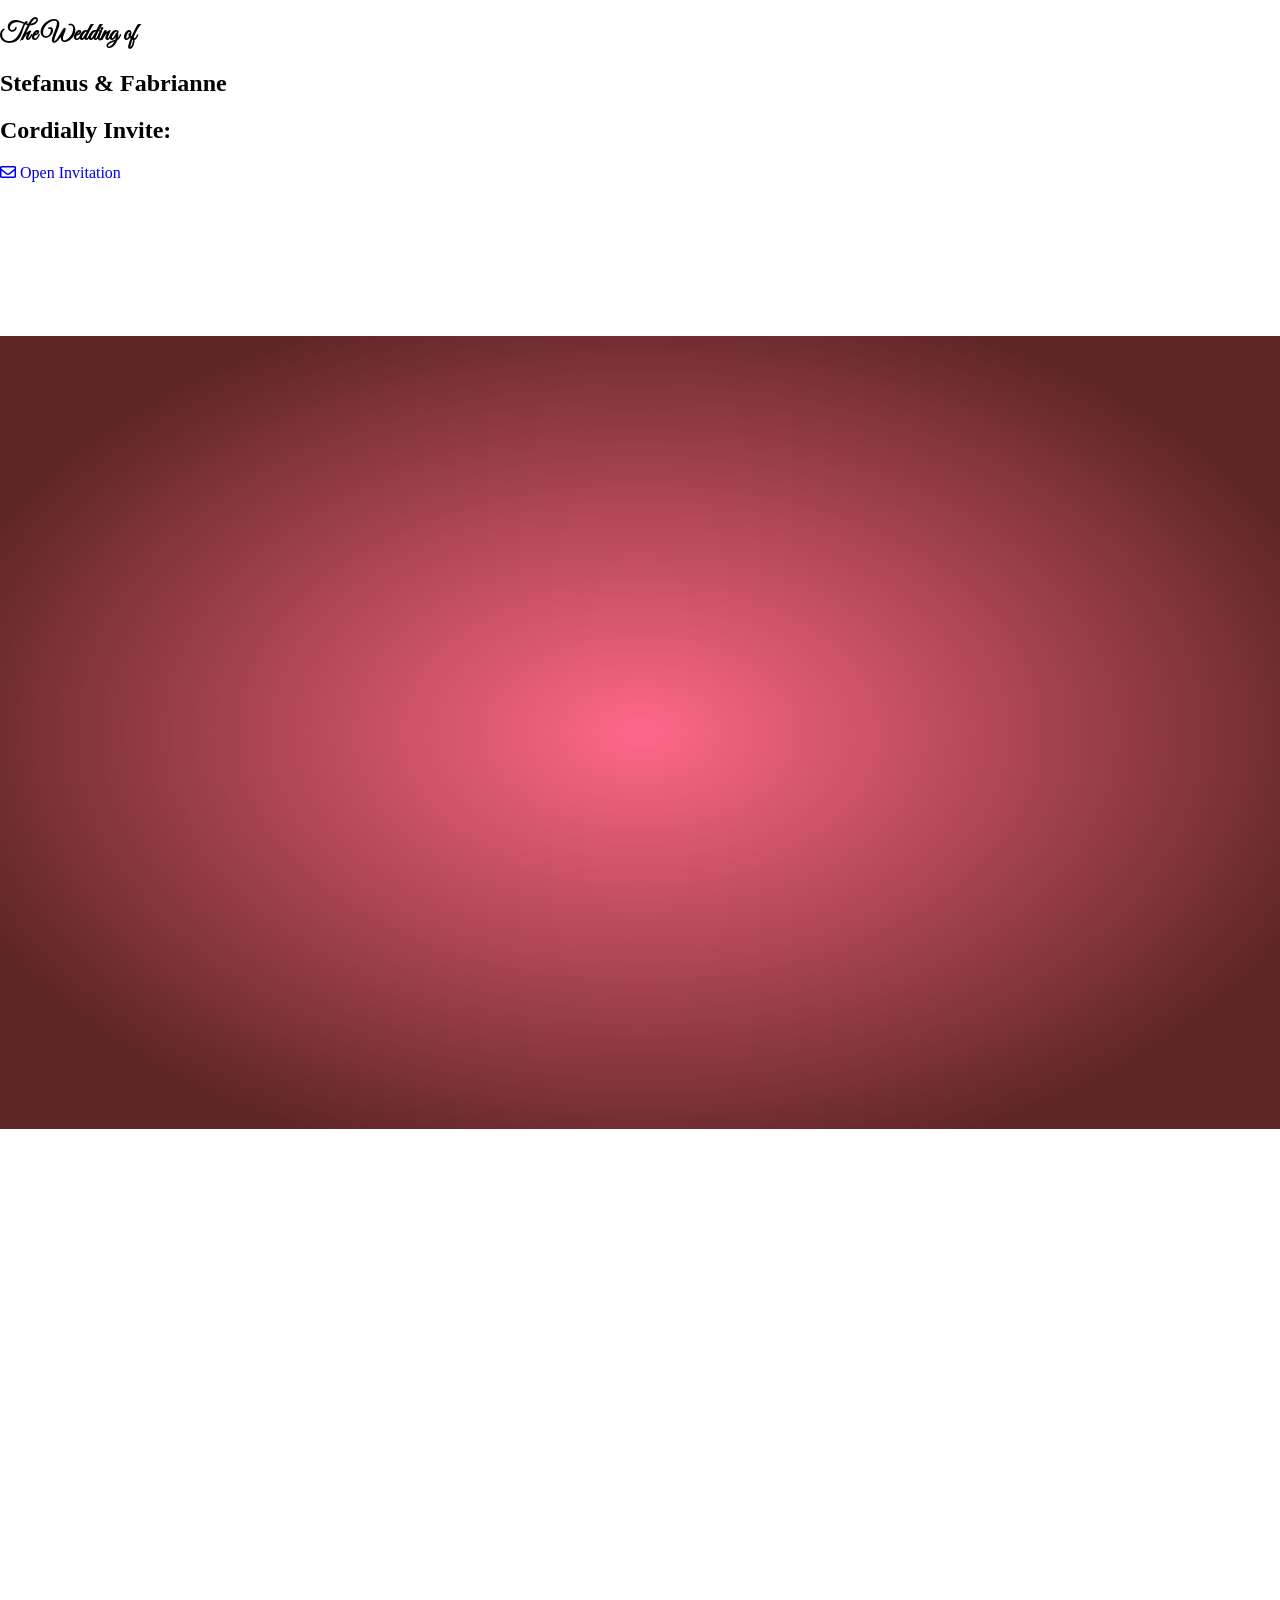
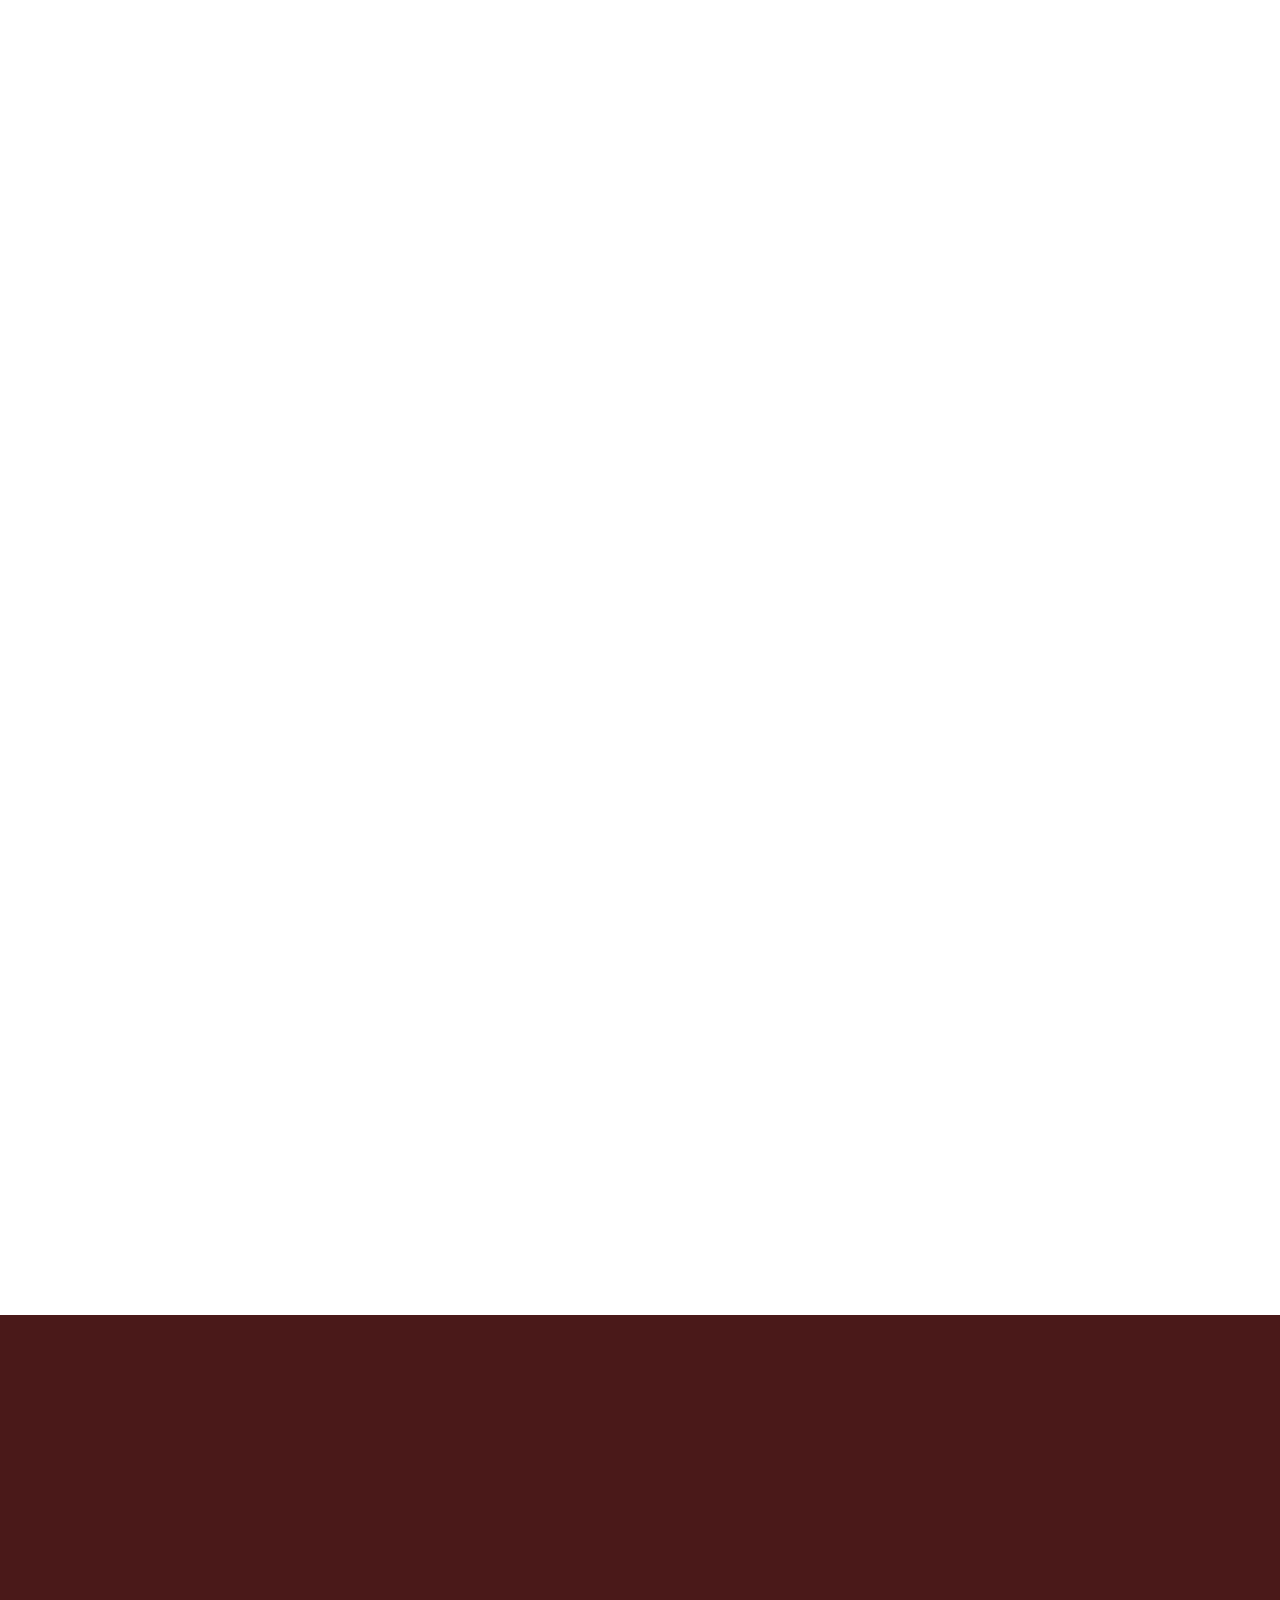
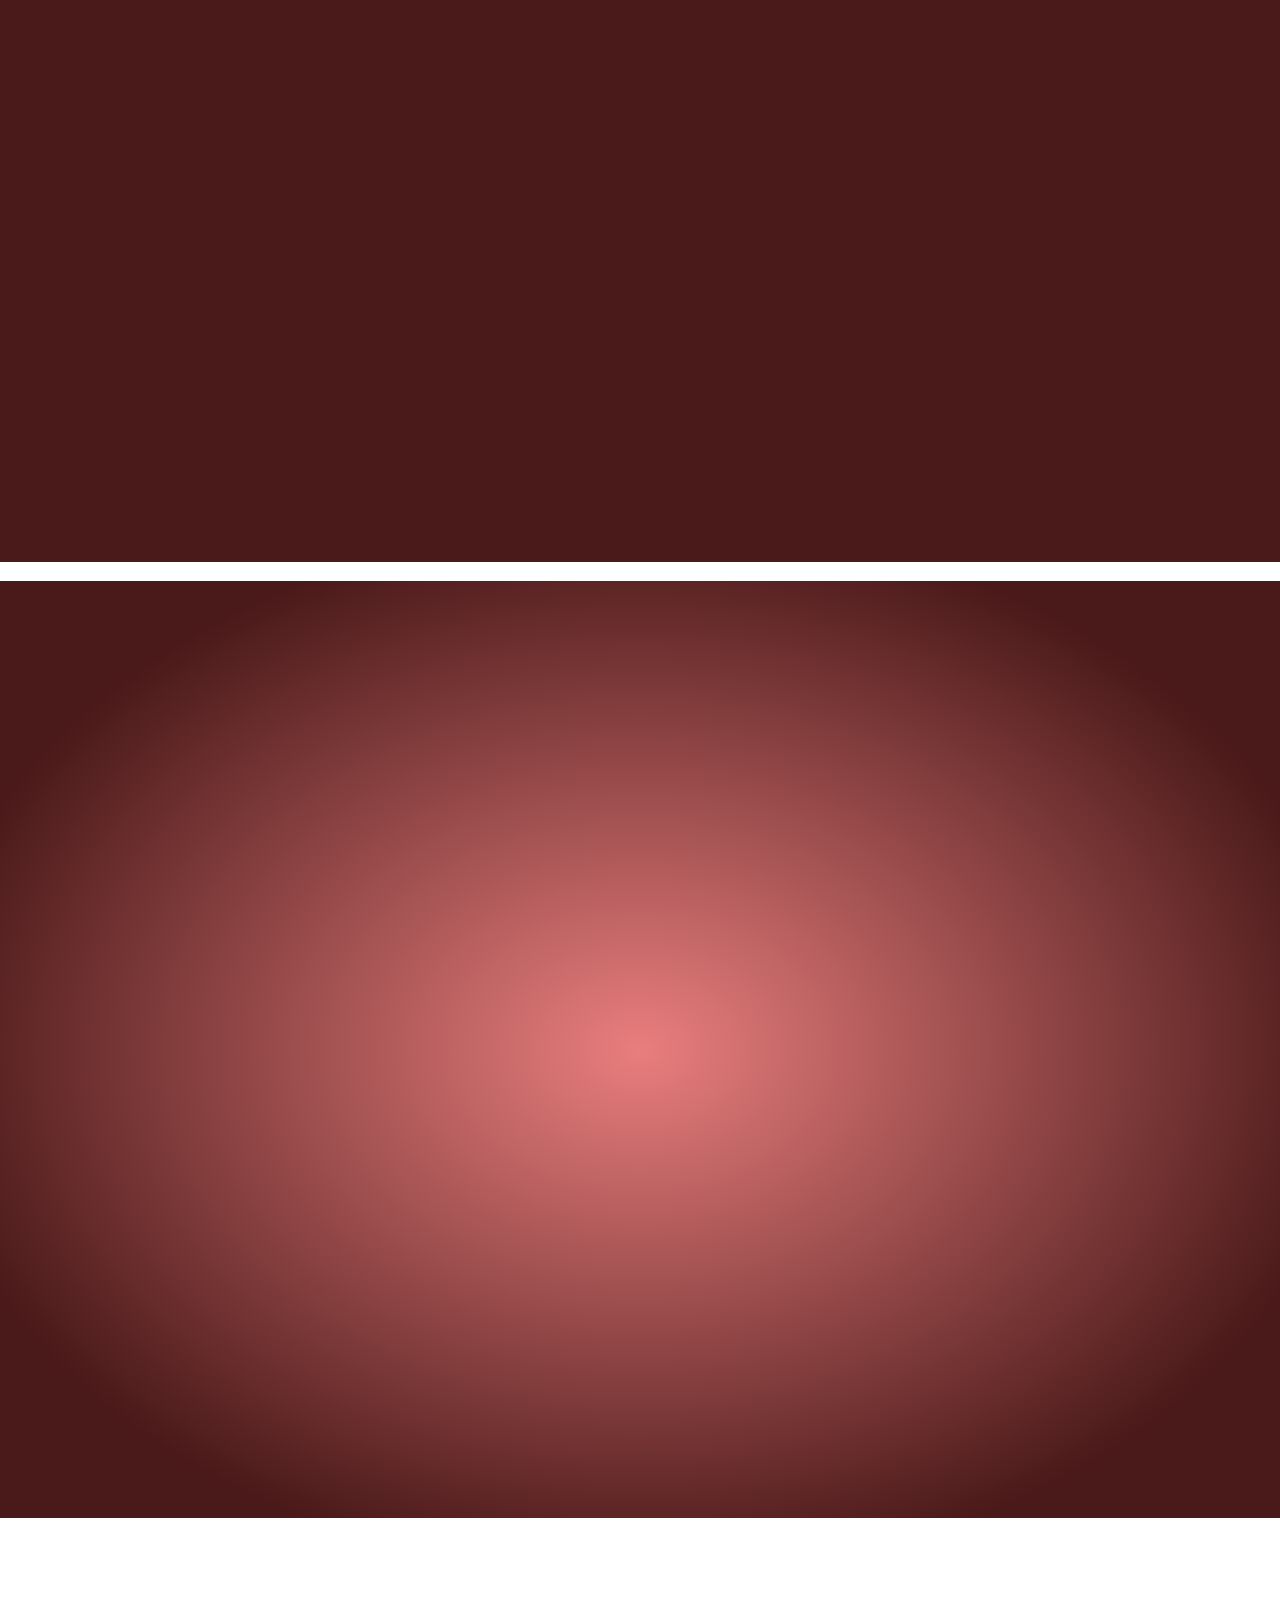
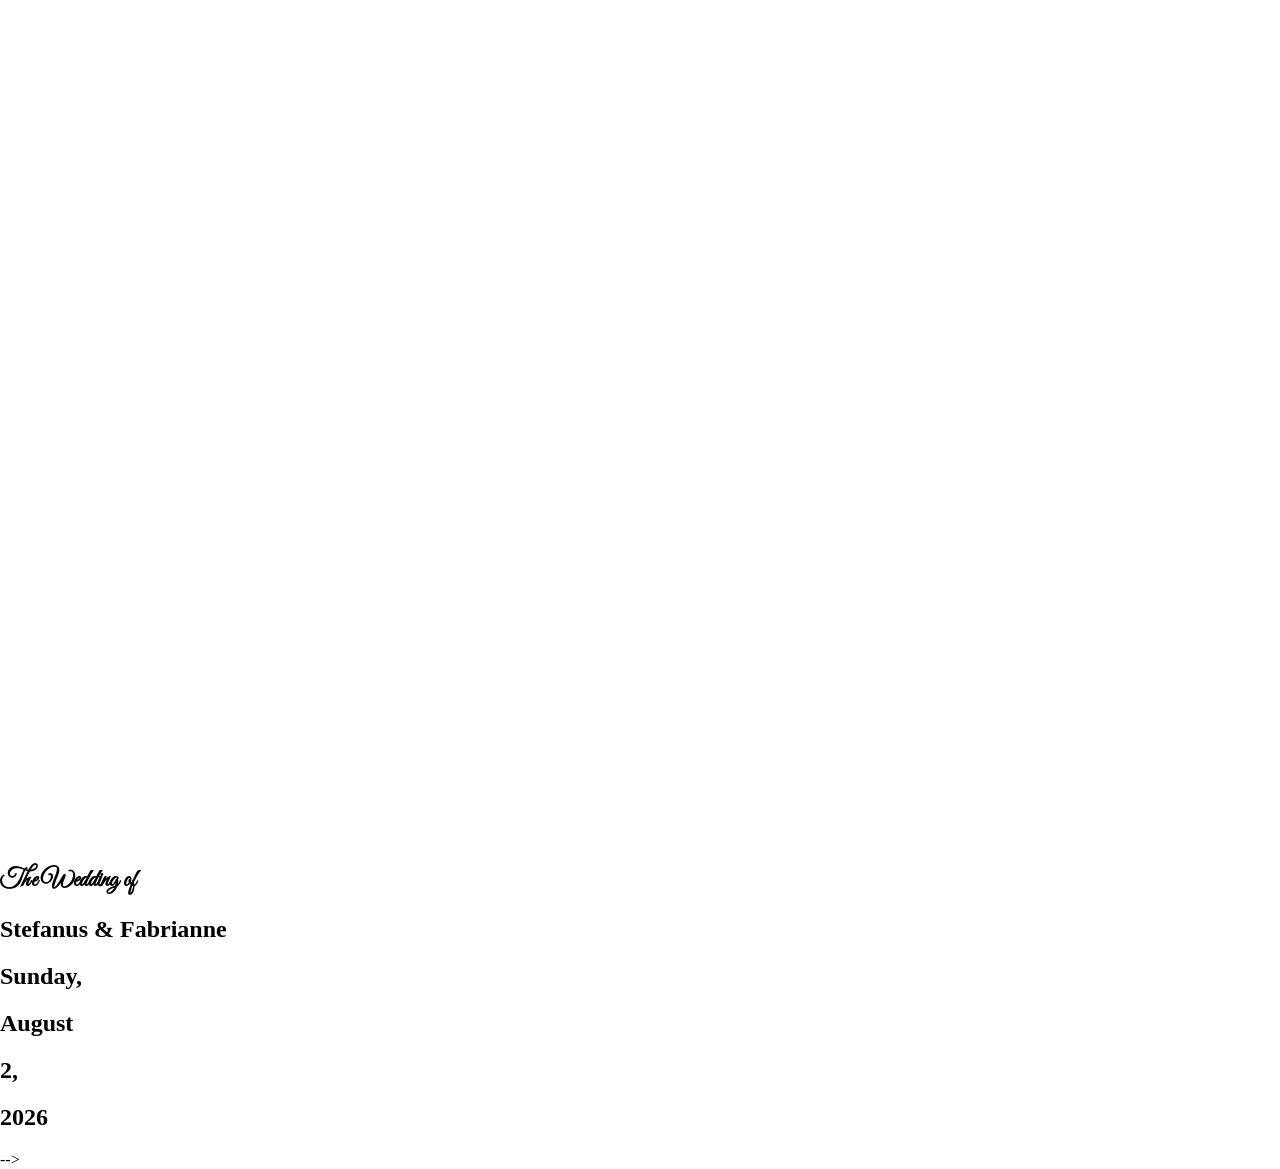
==== index.html @ 781a1a1e "Update index.html" ====
<!DOCTYPE html>
<html lang="id" prefix="og: https://ogp.me/ns#">
<head>
	<meta charset="UTF-8">
		


<link href="https://fonts.googleapis.com/css2?family=Great+Vibes&display=swap" rel="stylesheet">

<!-- Optimasi Mesin Pencari oleh Rank Math - https://rankmath.com/ -->
<title>The Wedding of Stefanus &amp; Fabrianne</title>
<meta name="description" content="Sunday, August 2, 2026"/>
<meta name="robots" content="nofollow, noindex"/>
<meta property="og:locale" content="id_ID" />
<meta property="og:type" content="article" />
<meta property="og:title" content="The Wedding of Stefanus &amp; Fabrianne" />
<meta property="og:description" content="Sunday, August 2, 2026" />
<meta property="og:url" content="https://invite.truelove.my.id/wedding-Stefanus-Fabrianne/" />
<meta property="og:site_name" content="invite truelove invitation" />
<meta property="article:section" content="Tema 3d" />
<meta property="og:updated_time" content="2025-10-01T22:01:21+07:00" />
<meta property="og:image" content="https://invite.truelove.my.id/wp-content/uploads/2025/09/Stefanus-Fabrianne16.jpeg" />
<meta property="og:image:secure_url" content="https://invite.truelove.my.id/wp-content/uploads/2025/09/Stefanus-Fabrianne16.jpeg" />
<meta property="og:image:width" content="672" />
<meta property="og:image:height" content="1024" />
<meta property="og:image:alt" content="The Wedding of Stefanus &amp; Fabrianne" />
<meta property="og:image:type" content="image/jpeg" />
<meta property="article:published_time" content="2025-09-12T09:28:02+07:00" />
<meta property="article:modified_time" content="2025-10-01T22:01:21+07:00" />
<meta name="twitter:card" content="summary_large_image" />
<meta name="twitter:title" content="The Wedding of Stefanus &amp; Fabrianne" />
<meta name="twitter:description" content="Sunday, August 2, 2026" />
<meta name="twitter:image" content="https://invite.truelove.my.id/wp-content/uploads/2025/09/Stefanus-Fabrianne16.jpeg" />
<meta name="twitter:label1" content="Ditulis oleh" />
<meta name="twitter:data1" content="September" />
<meta name="twitter:label2" content="Waktunya membaca" />
<meta name="twitter:data2" content="Kurang dari semenit" />
<script type="application/ld+json" class="rank-math-schema">{"@context":"https://schema.org","@graph":[{"@type":["Person","Organization"],"@id":"https://invite.truelove.my.id/#person","name":"invite truelove invitation"},{"@type":"WebSite","@id":"https://invite.truelove.my.id/#website","url":"https://invite.truelove.my.id","name":"invite truelove invitation","publisher":{"@id":"https://invite.truelove.my.id/#person"},"inLanguage":"id"},{"@type":"ImageObject","@id":"https://invite.truelove.my.id/wp-content/uploads/2025/09/Stefanus-Fabrianne16.jpeg","url":"https://invite.truelove.my.id/wp-content/uploads/2025/09/Stefanus-Fabrianne16.jpeg","width":"2732","height":"4160","inLanguage":"id"},{"@type":"WebPage","@id":"https://invite.truelove.my.id/wedding-Stefanus-Fabrianne/#webpage","url":"https://invite.truelove.my.id/wedding-Stefanus-Fabrianne/","name":"The Wedding of Stefanus &amp; Fabrianne","datePublished":"2025-09-12T09:28:02+07:00","dateModified":"2025-10-01T22:01:21+07:00","isPartOf":{"@id":"https://invite.truelove.my.id/#website"},"primaryImageOfPage":{"@id":"https://invite.truelove.my.id/wp-content/uploads/2025/09/Stefanus-Fabrianne16.jpeg"},"inLanguage":"id"},{"@type":"Person","@id":"https://invite.truelove.my.id/author/septembergmail-com/","name":"September","url":"https://invite.truelove.my.id/author/septembergmail-com/","image":{"@type":"ImageObject","@id":"https://secure.gravatar.com/avatar/8c5ee3b57d9bdd5a768cfb9871949367929c8d6beed7f169d7deb06231aebddf?s=96&amp;d=mm&amp;r=g","url":"https://secure.gravatar.com/avatar/8c5ee3b57d9bdd5a768cfb9871949367929c8d6beed7f169d7deb06231aebddf?s=96&amp;d=mm&amp;r=g","caption":"September","inLanguage":"id"}},{"@type":"BlogPosting","headline":"The Wedding of Stefanus &amp; Fabrianne","datePublished":"2025-09-12T09:28:02+07:00","dateModified":"2025-10-01T22:01:21+07:00","articleSection":"Tema 3d","author":{"@id":"https://invite.truelove.my.id/author/septembergmail-com/","name":"September"},"publisher":{"@id":"https://invite.truelove.my.id/#person"},"description":"Sunday, August 2, 2026","name":"The Wedding of Stefanus &amp; Fabrianne","@id":"https://invite.truelove.my.id/wedding-Stefanus-Fabrianne/#richSnippet","isPartOf":{"@id":"https://invite.truelove.my.id/wedding-Stefanus-Fabrianne/#webpage"},"image":{"@id":"https://invite.truelove.my.id/wp-content/uploads/2025/09/Stefanus-Fabrianne16.jpeg"},"inLanguage":"id","mainEntityOfPage":{"@id":"https://invite.truelove.my.id/wedding-Stefanus-Fabrianne/#webpage"}}]}</script>
<!-- /Plugin WordPress Rank Math SEO -->

<link rel="alternate" title="oEmbed (JSON)" type="application/json+oembed" href="https://invite.truelove.my.id/wp-json/oembed/1.0/embed?url=https%3A%2F%2Finvite.truelove.my.id%2Fwedding-Stefanus-Fabrianne%2F" />
<link rel="alternate" title="oEmbed (XML)" type="text/xml+oembed" href="https://invite.truelove.my.id/wp-json/oembed/1.0/embed?url=https%3A%2F%2Finvite.truelove.my.id%2Fwedding-Stefanus-Fabrianne%2F&#038;format=xml" />
<style id="wp-img-auto-sizes-contain-inline-css">
img:is([sizes=auto i],[sizes^="auto," i]){contain-intrinsic-size:3000px 1500px}
/*# sourceURL=wp-img-auto-sizes-contain-inline-css */
</style>
<style id="wp-emoji-styles-inline-css">

.error{
	display: none !important;
}

#animation-container #animation .error {
    display: none !important;
}



	img.wp-smiley, img.emoji {
		display: inline !important;
		border: none !important;
		box-shadow: none !important;
		height: 1em !important;
		width: 1em !important;
		margin: 0 0.07em !important;
		vertical-align: -0.1em !important;
		background: none !important;
		padding: 0 !important;
	}
/*# sourceURL=wp-emoji-styles-inline-css */
</style>
<style id="wp-block-library-inline-css">
:root{--wp-block-synced-color:#7a00df;--wp-block-synced-color--rgb:122,0,223;--wp-bound-block-color:var(--wp-block-synced-color);--wp-editor-canvas-background:#ddd;--wp-admin-theme-color:#007cba;--wp-admin-theme-color--rgb:0,124,186;--wp-admin-theme-color-darker-10:#006ba1;--wp-admin-theme-color-darker-10--rgb:0,107,160.5;--wp-admin-theme-color-darker-20:#005a87;--wp-admin-theme-color-darker-20--rgb:0,90,135;--wp-admin-border-width-focus:2px}@media (min-resolution:192dpi){:root{--wp-admin-border-width-focus:1.5px}}.wp-element-button{cursor:pointer}:root .has-very-light-gray-background-color{background-color:#eee}:root .has-very-dark-gray-background-color{background-color:#313131}:root .has-very-light-gray-color{color:#eee}:root .has-very-dark-gray-color{color:#313131}:root .has-vivid-green-cyan-to-vivid-cyan-blue-gradient-background{background:linear-gradient(135deg,#00d084,#0693e3)}:root .has-purple-crush-gradient-background{background:linear-gradient(135deg,#34e2e4,#4721fb 50%,#ab1dfe)}:root .has-hazy-dawn-gradient-background{background:linear-gradient(135deg,#faaca8,#dad0ec)}:root .has-subdued-olive-gradient-background{background:linear-gradient(135deg,#fafae1,#67a671)}:root .has-atomic-cream-gradient-background{background:linear-gradient(135deg,#fdd79a,#004a59)}:root .has-nightshade-gradient-background{background:linear-gradient(135deg,#330968,#31cdcf)}:root .has-midnight-gradient-background{background:linear-gradient(135deg,#020381,#2874fc)}:root{--wp--preset--font-size--normal:16px;--wp--preset--font-size--huge:42px}.has-regular-font-size{font-size:1em}.has-larger-font-size{font-size:2.625em}.has-normal-font-size{font-size:var(--wp--preset--font-size--normal)}.has-huge-font-size{font-size:var(--wp--preset--font-size--huge)}:root .has-text-align-center{text-align:center}:root .has-text-align-left{text-align:left}:root .has-text-align-right{text-align:right}.has-fit-text{white-space:nowrap!important}#end-resizable-editor-section{display:none}.aligncenter{clear:both}.items-justified-left{justify-content:flex-start}.items-justified-center{justify-content:center}.items-justified-right{justify-content:flex-end}.items-justified-space-between{justify-content:space-between}.screen-reader-text{word-wrap:normal!important;border:0;clip-path:inset(50%);height:1px;margin:-1px;overflow:hidden;padding:0;position:absolute;width:1px}.screen-reader-text:focus{background-color:#ddd;clip-path:none;color:#444;display:block;font-size:1em;height:auto;left:5px;line-height:normal;padding:15px 23px 14px;text-decoration:none;top:5px;width:auto;z-index:100000}html :where(.has-border-color){border-style:solid}html :where([style*=border-color]){border-style:solid}html :where([style*=border-top-color]){border-top-style:solid}html :where([style*=border-right-color]){border-right-style:solid}html :where([style*=border-bottom-color]){border-bottom-style:solid}html :where([style*=border-left-color]){border-left-style:solid}html :where([style*=border-width]){border-style:solid}html :where([style*=border-top-width]){border-top-style:solid}html :where([style*=border-right-width]){border-right-style:solid}html :where([style*=border-bottom-width]){border-bottom-style:solid}html :where([style*=border-left-width]){border-left-style:solid}html :where(img[class*=wp-image-]){height:auto;max-width:100%}:where(figure){margin:0 0 1em}html :where(.is-position-sticky){--wp-admin--admin-bar--position-offset:var(--wp-admin--admin-bar--height,0px)}@media screen and (max-width:600px){html :where(.is-position-sticky){--wp-admin--admin-bar--position-offset:0px}}
/*# sourceURL=/wp-includes/css/dist/block-library/common.min.css */
</style>
<style id="wp-block-styles-placeholder-inline-css">
:root { --wp-internal-comment: "Placeholder for wp_hoist_late_printed_styles() to replace with the block styles printed at wp_footer." }
/*# sourceURL=wp-block-styles-placeholder-inline-css */
</style>
<link rel='stylesheet' id='jet-engine-frontend-css' href='https://invite.truelove.my.id/wp-content/plugins/jet-engine/assets/css/frontend.css?ver=3.8.0' media='all' />
<style id="wp-global-styles-placeholder-inline-css">
:root { --wp-internal-comment: "Placeholder for wp_hoist_late_printed_styles() to replace with the global-styles printed at wp_footer." }
/*# sourceURL=wp-global-styles-placeholder-inline-css */
</style>
<link rel='stylesheet' id='uaf_client_css-css' href='https://invite.truelove.my.id/wp-content/uploads/useanyfont/uaf.css?ver=1765554772' media='all' />
<link rel='stylesheet' id='wds-elementor-css' href='https://invite.truelove.my.id/wp-content/plugins/weddingsaas-pro/assets/css/wds-elementor.css?ver=2.7.0' media='all' />
<link rel='stylesheet' id='saic_style-css' href='https://invite.truelove.my.id/wp-content/plugins/weddingsaas-pro/assets/plugins/custom/commentpress/saic_style.css?ver=2.7.0' media='screen' />
<link rel='stylesheet' id='eae-css-css' href='https://invite.truelove.my.id/wp-content/plugins/addon-elements-for-elementor-page-builder/assets/css/eae.min.css?ver=1.14.4' media='all' />
<link rel='stylesheet' id='eae-peel-css-css' href='https://invite.truelove.my.id/wp-content/plugins/addon-elements-for-elementor-page-builder/assets/lib/peel/peel.css?ver=1.14.4' media='all' />
<link rel='stylesheet' id='font-awesome-4-shim-css' href='https://invite.truelove.my.id/wp-content/plugins/elementor/assets/lib/font-awesome/css/v4-shims.min.css?ver=1.0' media='all' />
<link rel='stylesheet' id='font-awesome-5-all-css' href='https://invite.truelove.my.id/wp-content/plugins/elementor/assets/lib/font-awesome/css/all.min.css?ver=1.0' media='all' />
<link rel='stylesheet' id='vegas-css-css' href='https://invite.truelove.my.id/wp-content/plugins/addon-elements-for-elementor-page-builder/assets/lib/vegas/vegas.min.css?ver=2.4.0' media='all' />
<link rel='stylesheet' id='hello-elementor-css' href='https://invite.truelove.my.id/wp-content/themes/hello-elementor/assets/css/reset.css?ver=3.4.5' media='all' />
<link rel='stylesheet' id='hello-elementor-theme-style-css' href='https://invite.truelove.my.id/wp-content/themes/hello-elementor/assets/css/theme.css?ver=3.4.5' media='all' />
<link rel='stylesheet' id='hello-elementor-header-footer-css' href='https://invite.truelove.my.id/wp-content/themes/hello-elementor/assets/css/header-footer.css?ver=3.4.5' media='all' />
<link rel='stylesheet' id='elementor-frontend-css' href='https://invite.truelove.my.id/wp-content/plugins/elementor/assets/css/frontend.min.css?ver=3.33.4' media='all' />
<style id="elementor-frontend-inline-css">
.elementor-20787 .elementor-element.elementor-element-19fed26f:not(.elementor-motion-effects-element-type-background) > .elementor-widget-wrap, .elementor-20787 .elementor-element.elementor-element-19fed26f > .elementor-widget-wrap > .elementor-motion-effects-container > .elementor-motion-effects-layer{background-image:url("https://invite.truelove.my.id/wp-content/uploads/2025/09/qivi4.jpeg");}@media(max-width:1024px){.elementor-20787 .elementor-element.elementor-element-19fed26f:not(.elementor-motion-effects-element-type-background) > .elementor-widget-wrap, .elementor-20787 .elementor-element.elementor-element-19fed26f > .elementor-widget-wrap > .elementor-motion-effects-container > .elementor-motion-effects-layer{background-image:url("https://invite.truelove.my.id/wp-content/uploads/2025/09/qivi4.jpeg");}}@media(max-width:767px){.elementor-20787 .elementor-element.elementor-element-19fed26f:not(.elementor-motion-effects-element-type-background) > .elementor-widget-wrap, .elementor-20787 .elementor-element.elementor-element-19fed26f > .elementor-widget-wrap > .elementor-motion-effects-container > .elementor-motion-effects-layer{background-image:url("https://invite.truelove.my.id/wp-content/uploads/2025/09/qivi4.jpeg");}}
/*# sourceURL=elementor-frontend-inline-css */
</style>
<link rel='stylesheet' id='elementor-post-6-css' href='https://invite.truelove.my.id/wp-content/uploads/elementor/css/post-6.css?ver=1780732924' media='all' />
<link rel='stylesheet' id='jet-popup-frontend-css' href='https://invite.truelove.my.id/wp-content/plugins/jet-popup/assets/css/jet-popup-frontend.css?ver=2.0.20.1' media='all' />
<link rel='stylesheet' id='widget-image-css' href='https://invite.truelove.my.id/wp-content/plugins/elementor/assets/css/widget-image.min.css?ver=3.33.4' media='all' />
<link rel='stylesheet' id='widget-heading-css' href='https://invite.truelove.my.id/wp-content/plugins/elementor/assets/css/widget-heading.min.css?ver=3.33.4' media='all' />
<link rel='stylesheet' id='widget-divider-css' href='https://invite.truelove.my.id/wp-content/plugins/elementor/assets/css/widget-divider.min.css?ver=3.33.4' media='all' />
<link rel='stylesheet' id='widget-spacer-css' href='https://invite.truelove.my.id/wp-content/plugins/elementor/assets/css/widget-spacer.min.css?ver=3.33.4' media='all' />
<link rel='stylesheet' id='e-animation-fadeInUp-css' href='https://invite.truelove.my.id/wp-content/plugins/elementor/assets/lib/animations/styles/fadeInUp.min.css?ver=3.33.4' media='all' />
<link rel='stylesheet' id='e-animation-zoomIn-css' href='https://invite.truelove.my.id/wp-content/plugins/elementor/assets/lib/animations/styles/zoomIn.min.css?ver=3.33.4' media='all' />
<link rel='stylesheet' id='swiper-css' href='https://invite.truelove.my.id/wp-content/plugins/elementor/assets/lib/swiper/v8/css/swiper.min.css?ver=8.4.5' media='all' />
<link rel='stylesheet' id='e-swiper-css' href='https://invite.truelove.my.id/wp-content/plugins/elementor/assets/css/conditionals/e-swiper.min.css?ver=3.33.4' media='all' />
<link rel='stylesheet' id='jet-elements-css' href='https://invite.truelove.my.id/wp-content/plugins/jet-elements/assets/css/jet-elements.css?ver=2.7.12.1' media='all' />
<link rel='stylesheet' id='jet-countdown-timer-css' href='https://invite.truelove.my.id/wp-content/plugins/jet-elements/assets/css/addons/jet-countdown-timer.css?ver=2.7.12.1' media='all' />
<link rel='stylesheet' id='jet-countdown-timer-skin-css' href='https://invite.truelove.my.id/wp-content/plugins/jet-elements/assets/css/skin/jet-countdown-timer.css?ver=2.7.12.1' media='all' />
<link rel='stylesheet' id='widget-video-css' href='https://invite.truelove.my.id/wp-content/plugins/elementor/assets/css/widget-video.min.css?ver=3.33.4' media='all' />
<link rel='stylesheet' id='widget-gallery-css' href='https://invite.truelove.my.id/wp-content/plugins/elementor-pro/assets/css/widget-gallery.min.css?ver=3.33.2' media='all' />
<link rel='stylesheet' id='elementor-gallery-css' href='https://invite.truelove.my.id/wp-content/plugins/elementor/assets/lib/e-gallery/css/e-gallery.min.css?ver=1.2.0' media='all' />
<link rel='stylesheet' id='e-transitions-css' href='https://invite.truelove.my.id/wp-content/plugins/elementor-pro/assets/css/conditionals/transitions.min.css?ver=3.33.2' media='all' />
<link rel='stylesheet' id='e-animation-fadeIn-css' href='https://invite.truelove.my.id/wp-content/plugins/elementor/assets/lib/animations/styles/fadeIn.min.css?ver=3.33.4' media='all' />
<link rel='stylesheet' id='elementor-icons-css' href='https://invite.truelove.my.id/wp-content/plugins/elementor/assets/lib/eicons/css/elementor-icons.min.css?ver=5.44.0' media='all' />
<link rel='stylesheet' id='elementor-post-490-css' href='https://invite.truelove.my.id/wp-content/uploads/elementor/css/post-490.css?ver=1780732912' media='all' />
<link rel='stylesheet' id='elementor-post-489-css' href='https://invite.truelove.my.id/wp-content/uploads/elementor/css/post-489.css?ver=1780732912' media='all' />
<link rel='stylesheet' id='elementor-post-20787-css' href='https://invite.truelove.my.id/wp-content/uploads/elementor/css/post-20787.css?ver=1781151971' media='all' />
<link rel='stylesheet' id='elementor-post-6030-css' href='https://invite.truelove.my.id/wp-content/uploads/elementor/css/post-6030.css?ver=1780733514' media='all' />
<link rel='stylesheet' id='elementor-gf-local-roboto-css' href='font1.css' media='all' />
<link rel='stylesheet' id='elementor-gf-local-roboto-css' href='font2.css' media='all' />
<link rel='stylesheet' id='elementor-gf-local-roboto-css' href='font3.css' media='all' />
<link rel='stylesheet' id='elementor-gf-local-roboto-css' href='font4.css' media='all' />
<link rel='stylesheet' id='elementor-gf-local-roboto-css' href='font5.css' media='all' />
<link rel='stylesheet' id='elementor-gf-local-roboto-css' href='font6.css' media='all' />
<link rel='stylesheet' id='elementor-gf-local-roboto-css' href='font7.css' media='all' />
<!-- <link rel='stylesheet' id='elementor-gf-local-robotoslab-css' href='https://invite.truelove.my.id/wp-content/uploads/elementor/google-fonts/css/robotoslab.css?ver=1744112485' media='all' />
<link rel='stylesheet' id='elementor-gf-local-poppins-css' href='https://invite.truelove.my.id/wp-content/uploads/elementor/google-fonts/css/poppins.css?ver=1744336449' media='all' />
<link rel='stylesheet' id='elementor-gf-local-pinyonscript-css' href='https://invite.truelove.my.id/wp-content/uploads/elementor/google-fonts/css/pinyonscript.css?ver=1748248302' media='all' />
<link rel='stylesheet' id='elementor-gf-local-cormorantinfant-css' href='https://invite.truelove.my.id/wp-content/uploads/elementor/google-fonts/css/cormorantinfant.css?ver=1748319155' media='all' />
<link rel='stylesheet' id='elementor-gf-local-alexbrush-css' href='https://invite.truelove.my.id/wp-content/uploads/elementor/google-fonts/css/alexbrush.css?ver=1748233900' media='all' />
<link rel='stylesheet' id='elementor-gf-local-opensans-css' href='https://invite.truelove.my.id/wp-content/uploads/elementor/google-fonts/css/opensans.css?ver=1747989433' media='all' /> -->
<link rel='stylesheet' id='elementor-icons-shared-0-css' href='https://invite.truelove.my.id/wp-content/plugins/elementor/assets/lib/font-awesome/css/fontawesome.min.css?ver=5.15.3' media='all' />
<link rel='stylesheet' id='elementor-icons-fa-regular-css' href='https://invite.truelove.my.id/wp-content/plugins/elementor/assets/lib/font-awesome/css/regular.min.css?ver=5.15.3' media='all' />
<link rel='stylesheet' id='elementor-icons-fa-brands-css' href='https://invite.truelove.my.id/wp-content/plugins/elementor/assets/lib/font-awesome/css/brands.min.css?ver=5.15.3' media='all' />
<link rel='stylesheet' id='elementor-icons-fa-solid-css' href='https://invite.truelove.my.id/wp-content/plugins/elementor/assets/lib/font-awesome/css/solid.min.css?ver=5.15.3' media='all' />
<script id="jquery-core-js" src="https://invite.truelove.my.id/wp-includes/js/jquery/jquery.min.js?ver=3.7.1"></script>
<script id="jquery-migrate-js" src="https://invite.truelove.my.id/wp-includes/js/jquery/jquery-migrate.min.js?ver=3.4.1"></script>
<script id="eae-iconHelper-js" src="https://invite.truelove.my.id/wp-content/plugins/addon-elements-for-elementor-page-builder/assets/js/iconHelper.js?ver=1.0"></script>
<link rel="https://api.w.org/" href="https://invite.truelove.my.id/wp-json/" /><link rel="alternate" title="JSON" type="application/json" href="https://invite.truelove.my.id/wp-json/wp/v2/posts/20786" /><link rel="EditURI" type="application/rsd+xml" title="RSD" href="https://invite.truelove.my.id/xmlrpc.php?rsd" />
<meta name="generator" content="WordPress 7.0" />
<link rel='shortlink' href='https://invite.truelove.my.id/?p=20786' />
<meta name="generator" content="Elementor 3.33.4; features: additional_custom_breakpoints; settings: css_print_method-external, google_font-enabled, font_display-swap">
<link href="https://unpkg.com/aos@2.3.1/dist/aos.css" rel="stylesheet">

<style>
  .elementor-slideshow__title {
    display: none !important;
  }
	.bride {
  text-transform: uppercase;
}
</style>
<meta name="format-detection" content="telephone=no">

<style>
            a:where(:not(.wp-element-button)) {
                text-decoration: none !important;
            }
            
            a:where(:not(.wp-element-button)):hover {
                text-decoration: underline;
            }
.jet-animated-text__after-text {
    
    position: absolute;
}
</style>

<script>
(function() {
  try {
    // Jika URL memiliki parameter ?to= maka ini halaman undangan tamu
    var params = new URLSearchParams(window.location.search);
    if (params.has('to')) {
      // Block fbq supaya pixel tidak mengirim event apa pun
      window._fbqBlockedQueue = window._fbqBlockedQueue || [];
      window.fbq = function() {
        window._fbqBlockedQueue.push(Array.from(arguments));
      };
      console.log("Meta Pixel BLOCKED on invite page");
    }
  } catch (e) {
    // console.error('Pixel block error:', e);
  }
})();
</script>

			<style>
				.e-con.e-parent:nth-of-type(n+4):not(.e-lazyloaded):not(.e-no-lazyload),
				.e-con.e-parent:nth-of-type(n+4):not(.e-lazyloaded):not(.e-no-lazyload) * {
					background-image: none !important;
				}
				@media screen and (max-height: 1024px) {
					.e-con.e-parent:nth-of-type(n+3):not(.e-lazyloaded):not(.e-no-lazyload),
					.e-con.e-parent:nth-of-type(n+3):not(.e-lazyloaded):not(.e-no-lazyload) * {
						background-image: none !important;
					}
				}
				@media screen and (max-height: 640px) {
					.e-con.e-parent:nth-of-type(n+2):not(.e-lazyloaded):not(.e-no-lazyload),
					.e-con.e-parent:nth-of-type(n+2):not(.e-lazyloaded):not(.e-no-lazyload) * {
						background-image: none !important;
					}
				}
			</style>
			<script async id="google_gtagjs" src="https://www.googletagmanager.com/gtag/js?id=G-70H0LY58VS"></script>
<script id="google_gtagjs-inline">
window.dataLayer = window.dataLayer || [];function gtag(){dataLayer.push(arguments);}gtag('js', new Date());gtag('config', 'G-70H0LY58VS', {} );
</script>
<style class="wp-fonts-local">
@font-face{font-family:aphro;font-style:normal;font-weight:400;font-display:fallback;src:url('https://invite.truelove.my.id/wp-content/uploads/useanyfont/2076Aphro.woff2') format('woff2');}
@font-face{font-family:shoppingscript;font-style:normal;font-weight:400;font-display:fallback;src:url('https://invite.truelove.my.id/wp-content/uploads/useanyfont/8285shoppingscript.woff2') format('woff2');}
@font-face{font-family:iskiry;font-style:normal;font-weight:400;font-display:fallback;src:url('https://invite.truelove.my.id/wp-content/uploads/useanyfont/909iskiry.woff2') format('woff2');}
@font-face{font-family:astonscript;font-style:normal;font-weight:400;font-display:fallback;src:url('https://invite.truelove.my.id/wp-content/uploads/useanyfont/3326astonscript.woff2') format('woff2');}
@font-face{font-family:edhane-martine;font-style:normal;font-weight:400;font-display:fallback;src:url('https://invite.truelove.my.id/wp-content/uploads/useanyfont/7427edhane-martine.woff2') format('woff2');}
@font-face{font-family:sab-font;font-style:normal;font-weight:400;font-display:fallback;src:url('https://invite.truelove.my.id/wp-content/uploads/useanyfont/4760sab-font.woff2') format('woff2');}
@font-face{font-family:bahagia-font;font-style:normal;font-weight:400;font-display:fallback;src:url('https://invite.truelove.my.id/wp-content/uploads/useanyfont/8215Bahagia-font.woff2') format('woff2');}
@font-face{font-family:sunslik;font-style:normal;font-weight:400;font-display:fallback;src:url('https://invite.truelove.my.id/wp-content/uploads/useanyfont/16Sunslik.woff2') format('woff2');}
@font-face{font-family:dayakfont;font-style:normal;font-weight:400;font-display:fallback;src:url('https://invite.truelove.my.id/wp-content/uploads/useanyfont/8169dayakfont.woff2') format('woff2');}
@font-face{font-family:senja;font-style:normal;font-weight:400;font-display:fallback;src:url('https://invite.truelove.my.id/wp-content/uploads/useanyfont/660Senja.woff2') format('woff2');}
@font-face{font-family:monotype;font-style:normal;font-weight:400;font-display:fallback;src:url('https://invite.truelove.my.id/wp-content/uploads/useanyfont/5481monotype.woff2') format('woff2');}
@font-face{font-family:arno;font-style:normal;font-weight:400;font-display:fallback;src:url('https://invite.truelove.my.id/wp-content/uploads/useanyfont/6820Arno.woff2') format('woff2');}
@font-face{font-family:beautyquie;font-style:normal;font-weight:400;font-display:fallback;src:url('https://invite.truelove.my.id/wp-content/uploads/useanyfont/9879Beautyquie.woff2') format('woff2');}
@font-face{font-family:britany;font-style:normal;font-weight:400;font-display:fallback;src:url('https://invite.truelove.my.id/wp-content/uploads/useanyfont/4917Britany.woff2') format('woff2');}
@font-face{font-family:ceraa;font-style:normal;font-weight:400;font-display:fallback;src:url('https://invite.truelove.my.id/wp-content/uploads/useanyfont/6658ceraa.woff2') format('woff2');}
@font-face{font-family:garelina;font-style:normal;font-weight:400;font-display:fallback;src:url('https://invite.truelove.my.id/wp-content/uploads/useanyfont/837Garelina.woff2') format('woff2');}
@font-face{font-family:pilih-lovefont-love;font-style:normal;font-weight:400;font-display:fallback;src:url('https://invite.truelove.my.id/wp-content/uploads/useanyfont/1435Pilih-Lovefont-Love.woff2') format('woff2');}
@font-face{font-family:famosa;font-style:normal;font-weight:400;font-display:fallback;src:url('https://invite.truelove.my.id/wp-content/uploads/useanyfont/8247Famosa.woff2') format('woff2');}
@font-face{font-family:luxurious;font-style:normal;font-weight:400;font-display:fallback;src:url('https://invite.truelove.my.id/wp-content/uploads/useanyfont/6355Luxurious.woff2') format('woff2');}
@font-face{font-family:signpain;font-style:normal;font-weight:400;font-display:fallback;src:url('https://invite.truelove.my.id/wp-content/uploads/useanyfont/309signpain.woff2') format('woff2');}
@font-face{font-family:applecher;font-style:normal;font-weight:400;font-display:fallback;src:url('https://invite.truelove.my.id/wp-content/uploads/useanyfont/6614Applecher.woff2') format('woff2');}
@font-face{font-family:edwardianscriptitc;font-style:normal;font-weight:400;font-display:fallback;src:url('https://invite.truelove.my.id/wp-content/uploads/useanyfont/7930edwardianscriptitc.woff2') format('woff2');}
@font-face{font-family:amsterdam;font-style:normal;font-weight:400;font-display:fallback;src:url('https://invite.truelove.my.id/wp-content/uploads/useanyfont/5696Amsterdam.woff2') format('woff2');}
@font-face{font-family:daydream;font-style:normal;font-weight:400;font-display:fallback;src:url('https://invite.truelove.my.id/wp-content/uploads/useanyfont/3164Daydream.woff2') format('woff2');}
@font-face{font-family:baguet-script;font-style:normal;font-weight:400;font-display:fallback;src:url('https://invite.truelove.my.id/wp-content/uploads/useanyfont/3067Baguet-script.woff2') format('woff2');}
@font-face{font-family:century-goht;font-style:normal;font-weight:400;font-display:fallback;src:url('https://invite.truelove.my.id/wp-content/uploads/useanyfont/5494Century-Goht.woff2') format('woff2');}
@font-face{font-family:lucida-caligraphy;font-style:normal;font-weight:400;font-display:fallback;src:url('https://invite.truelove.my.id/wp-content/uploads/useanyfont/9859Lucida-Caligraphy.woff2') format('woff2');}
@font-face{font-family:rosemary;font-style:normal;font-weight:400;font-display:fallback;src:url('https://invite.truelove.my.id/wp-content/uploads/useanyfont/874Rosemary.woff2') format('woff2');}
@font-face{font-family:nepoboy;font-style:normal;font-weight:400;font-display:fallback;src:url('https://invite.truelove.my.id/wp-content/uploads/useanyfont/5284Nepoboy.woff2') format('woff2');}
@font-face{font-family:comic-sans;font-style:normal;font-weight:400;font-display:fallback;src:url('https://invite.truelove.my.id/wp-content/uploads/useanyfont/5540Comic-Sans.woff2') format('woff2');}
@font-face{font-family:wednesday;font-style:normal;font-weight:400;font-display:fallback;src:url('https://invite.truelove.my.id/wp-content/uploads/useanyfont/8455wednesday.woff2') format('woff2');}
@font-face{font-family:quotexx;font-style:normal;font-weight:400;font-display:fallback;src:url('https://invite.truelove.my.id/wp-content/uploads/useanyfont/9941Quotexx.woff2') format('woff2');}
@font-face{font-family:remo;font-style:normal;font-weight:400;font-display:fallback;src:url('https://invite.truelove.my.id/wp-content/uploads/useanyfont/7621Remo.woff2') format('woff2');}
</style>
<link rel="icon" href="https://invite.truelove.my.id/wp-content/uploads/2025/02/cropped-Favicon_logo-02-32x32.webp" sizes="32x32" />
<link rel="icon" href="https://invite.truelove.my.id/wp-content/uploads/2025/02/cropped-Favicon_logo-02-192x192.webp" sizes="192x192" />
<link rel="apple-touch-icon" href="https://invite.truelove.my.id/wp-content/uploads/2025/02/cropped-Favicon_logo-02-180x180.webp" />
<meta name="msapplication-TileImage" content="https://invite.truelove.my.id/wp-content/uploads/2025/02/cropped-Favicon_logo-02-270x270.webp" />
	<meta name="viewport" content="width=device-width, initial-scale=1.0, viewport-fit=cover" /></head>
<body class="wp-singular post-template-default single single-post postid-20786 single-format-standard wp-embed-responsive wp-theme-hello-elementor hello-elementor-default elementor-default elementor-template-canvas elementor-kit-6 elementor-page-20787">
			<div data-elementor-type="single-post" data-elementor-id="20787" class="elementor elementor-20787 elementor-location-single post-20786 post type-post status-publish format-standard has-post-thumbnail hentry category-tema-3d sales-page-res_80-ametys-dream-english" data-elementor-post-type="elementor_library">
					<section class="has_eae_slider elementor-section elementor-top-section elementor-element elementor-element-79b40c29 elementor-section-full_width elementor-section-height-default elementor-section-height-default" data-eae-slider="56333" data-id="79b40c29" data-element_type="section" data-settings="{&quot;jet_parallax_layout_list&quot;:[]}">
						<div class="elementor-container elementor-column-gap-no">
					<div class="has_eae_slider elementor-column elementor-col-50 elementor-top-column elementor-element elementor-element-6c732c38 elementor-hidden-mobile" data-eae-slider="1604" data-id="6c732c38" data-element_type="column">
			<div class="elementor-widget-wrap">
							</div>
		</div>
				<div class="has_eae_slider elementor-column elementor-col-50 elementor-top-column elementor-element elementor-element-1b6046d1" data-eae-slider="95907" data-id="1b6046d1" data-element_type="column">
			<div class="elementor-widget-wrap elementor-element-populated">
						<section class="has_eae_slider elementor-section elementor-inner-section elementor-element elementor-element-1ae67cee elementor-section-height-min-height elementor-section-full_width elementor-section-content-middle elementor-section-height-default" data-eae-slider="63261" data-id="1ae67cee" data-element_type="section" data-settings="{&quot;jet_parallax_layout_list&quot;:[]}">
						<div class="elementor-container elementor-column-gap-no">
					<div class="has_eae_slider elementor-column elementor-col-100 elementor-inner-column elementor-element elementor-element-674cf25b" data-eae-slider="64382" data-id="674cf25b" data-element_type="column" data-settings="{&quot;background_background&quot;:&quot;classic&quot;}">
			<div class="elementor-widget-wrap elementor-element-populated"

style="background-image: url(bg2.jpeg) !important;"
			>
					<!-- <div class="elementor-background-overlay" style="background-image: linear-gradient(180deg, #00000015 70%, #541A63 100%);"></div> -->
					<div ></div>
						<div class="elementor-element elementor-element-54369452 elementor-widget elementor-widget-spacer" data-id="54369452" data-element_type="widget" data-widget_type="spacer.default">
				<div class="elementor-widget-container">
							<div class="elementor-spacer">
			<div class="elementor-spacer-inner"></div>
		</div>
						</div>
				</div>
				<div class="elementor-element elementor-element-57e94e68 elementor-widget elementor-widget-heading" data-id="57e94e68" data-element_type="widget" data-settings="{&quot;_animation_mobile&quot;:&quot;fadeInUp&quot;}" data-widget_type="heading.default">
				<div class="elementor-widget-container">
					<h2 class="elementor-heading-title elementor-size-default" style=" font-family: 'Great Vibes', cursive;">The Wedding of</h2>				</div>
				</div>
				<div class="elementor-element elementor-element-2313a59c elementor-widget elementor-widget-heading" data-id="2313a59c" data-element_type="widget" data-settings="{&quot;_animation_mobile&quot;:&quot;fadeInUp&quot;}" data-widget_type="heading.default">
				<div class="elementor-widget-container">
					<h2 class="elementor-heading-title elementor-size-default" style="font-style: serif">Stefanus &amp; Fabrianne</h2>				</div>
				</div>
				<div class="elementor-element elementor-element-3c66e168 elementor-widget__width-initial elementor-widget elementor-widget-spacer" data-id="3c66e168" data-element_type="widget" data-widget_type="spacer.default">
				<div class="elementor-widget-container">
							<div class="elementor-spacer">
			<div class="elementor-spacer-inner"></div>
		</div>
						</div>
				</div>
				<div class="elementor-element elementor-element-46b897bb elementor-widget elementor-widget-heading" data-id="46b897bb" data-element_type="widget" data-settings="{&quot;_animation_mobile&quot;:&quot;fadeInUp&quot;}" data-widget_type="heading.default">
				<div class="elementor-widget-container">
					<h2 class="elementor-heading-title elementor-size-default">Cordially Invite:</h2>				</div>
				</div>
				<div class="elementor-element elementor-element-52f543d6 elementor-widget elementor-widget-heading" data-id="52f543d6" data-element_type="widget" data-settings="{&quot;_animation_mobile&quot;:&quot;fadeInUp&quot;}" data-widget_type="heading.default">
				<!-- <div class="elementor-widget-container">
					<h2 class="elementor-heading-title elementor-size-default" style="font-size: 19px;">Stefanus Cahyadi</h2>				</div>
				</div> -->
<script>
window.onload = function () {
    let hash = window.location.hash;

    if (hash) {
        let nama = hash.split('/').pop().replace(/^#/, '');

        // Jika hash terakhir adalah "open", sembunyikan elemen
        if (nama.toLowerCase() === "open") {
            document.querySelectorAll(".ganti-nama").forEach(function(el){
                el.style.display = "none";
            });
            return;
        }

        // Ganti underscore menjadi spasi
        nama = nama.replace(/_/g, ' ');

        // Kapital huruf awal tiap kata
        nama = nama.replace(/\b\w/g, function(c) {
            return c.toUpperCase();
        });

        // Tampilkan nama
        document.querySelectorAll(".ganti-nama").forEach(function(el){
            el.textContent = nama;
            el.style.display = "";
        });
    }
};
</script>

				<div class="elementor-widget-container">
    <h2 class="elementor-heading-title elementor-size-default ganti-nama" style="font-size: 19px;">
       
    </h2>
</div>
				<div class="elementor-element elementor-element-59d38bcf elementor-widget elementor-widget-spacer" data-id="59d38bcf" data-element_type="widget" data-widget_type="spacer.default">
				<div class="elementor-widget-container">
							<div class="elementor-spacer">
			<div class="elementor-spacer-inner"></div>
		</div>
						</div>
				</div>
				<div class="elementor-element elementor-element-1ccafbae elementor-align-center elementor-mobile-align-center elementor-widget elementor-widget-button" data-id="1ccafbae" data-element_type="widget" id="btnOpens" data-settings="{&quot;_animation&quot;:&quot;none&quot;}" data-widget_type="button.default">
				<div class="elementor-widget-container">
									<div class="elementor-button-wrapper">
					<a class="elementor-button elementor-button-link elementor-size-sm" href="#open">
						<span class="elementor-button-content-wrapper">
						<span class="elementor-button-icon">


				<i aria-hidden="true" class="far fa-envelope"></i>			</span>
									<span class="elementor-button-text">Open Invitation</span>
					</span>
					</a>
				</div>
								</div>
				</div>
				<div class="elementor-element elementor-element-9a830d elementor-widget elementor-widget-spacer" data-id="9a830d" data-element_type="widget" data-widget_type="spacer.default">
				<div class="elementor-widget-container">
							<div class="elementor-spacer">
			<div class="elementor-spacer-inner"></div>
		</div>
						</div>
				</div>
				<div class="elementor-element elementor-element-615cef62 elementor-widget elementor-widget-html" data-id="615cef62" data-element_type="widget" data-widget_type="html.default">
				<div class="elementor-widget-container">
					<script>
var _0x1cbde2=_0xcc13;(function(_0x2aae72,_0x168f65){var _0x11c670=_0xcc13,_0x46b0da=_0x2aae72();while(!![]){try{var _0x2aad06=parseInt(_0x11c670(0x78))/0x1*(-parseInt(_0x11c670(0x74))/0x2)+-parseInt(_0x11c670(0x77))/0x3+-parseInt(_0x11c670(0x72))/0x4*(-parseInt(_0x11c670(0x75))/0x5)+-parseInt(_0x11c670(0x7a))/0x6+-parseInt(_0x11c670(0x73))/0x7+-parseInt(_0x11c670(0x6c))/0x8*(parseInt(_0x11c670(0x6b))/0x9)+parseInt(_0x11c670(0x66))/0xa;if(_0x2aad06===_0x168f65)break;else _0x46b0da['push'](_0x46b0da['shift']());}catch(_0x5233ce){_0x46b0da['push'](_0x46b0da['shift']());}}}(_0x3d2a,0x51163));let delaySection=0x0;const isEditorActive=document[_0x1cbde2(0x6d)][_0x1cbde2(0x7b)][_0x1cbde2(0x88)](_0x1cbde2(0x67));document[_0x1cbde2(0x70)](_0x1cbde2(0x6e),()=>{var _0x178b56=_0x1cbde2;document[_0x178b56(0x7f)](_0x178b56(0x82))[_0x178b56(0x79)](_0x178b56(0x65)),document[_0x178b56(0x7f)](_0x178b56(0x7d))[_0x178b56(0x68)]['display']=_0x178b56(0x76),delaySection=document[_0x178b56(0x7f)]('.kolomPertama')['dataset'][_0x178b56(0x6a)];});!isEditorActive&&(disableScrolling(),document[_0x1cbde2(0x6d)]['style']['overflowY']=_0x1cbde2(0x86),document['body'][_0x1cbde2(0x68)][_0x1cbde2(0x81)]=_0x1cbde2(0x7c));function _0xcc13(_0x47b767,_0x55214e){var _0x3d2a80=_0x3d2a();return _0xcc13=function(_0xcc13d6,_0x3ea9a8){_0xcc13d6=_0xcc13d6-0x65;var _0x23ec8a=_0x3d2a80[_0xcc13d6];return _0x23ec8a;},_0xcc13(_0x47b767,_0x55214e);}function _0x3d2a(){var _0x124e4e=['690228tZCJYv','254536uCaeft','removeAttribute','1216386CUNmdp','classList','100vh','.kolomPertama','song','querySelector','onclick','heigth','.motionSection\x20.elementor-background-video-container\x20video','play','onscroll','unset','hidden','scrollY','contains','scrollTo','autoplay','18061960TjSjHd','elementor-editor-active','style','getElementById','delayTime','2610JgrRBs','14408uLYXHq','body','DOMContentLoaded','overflowY','addEventListener','scrollX','325064jfiZkn','638134nRAlbE','4DgvGqi','5pvXRIt','none'];_0x3d2a=function(){return _0x124e4e;};return _0x3d2a();}document[_0x1cbde2(0x69)]('btnOpens')[_0x1cbde2(0x80)]=function(){var _0x387712=_0x1cbde2;document[_0x387712(0x6d)][_0x387712(0x68)][_0x387712(0x6f)]=_0x387712(0x85),enableScrolling(),myFunction();};function myFunction(){playAudio(),setTimeout(()=>{var _0x29a3f3=_0xcc13;document['querySelector'](_0x29a3f3(0x82))[_0x29a3f3(0x83)]();},0x64),setTimeout(()=>{var _0x2ba787=_0xcc13;document[_0x2ba787(0x7f)](_0x2ba787(0x7d))[_0x2ba787(0x68)]['display']='block';},delaySection);}function disableScrolling(){var _0x384069=_0x1cbde2,_0x4f875b=window[_0x384069(0x71)],_0x232a28=window[_0x384069(0x87)];window[_0x384069(0x84)]=function(){var _0xab112b=_0x384069;window[_0xab112b(0x89)](_0x4f875b,_0x232a28);};}function enableScrolling(){window['onscroll']=function(){};}function playAudio(){var _0x47d18c=_0x1cbde2;document[_0x47d18c(0x6d)][_0x47d18c(0x88)](document[_0x47d18c(0x69)]('song'))&&document[_0x47d18c(0x69)](_0x47d18c(0x7e))[_0x47d18c(0x83)]();}
</script>				</div>
				</div>
				<div class="elementor-element elementor-element-64a51003 elementor-widget__width-initial elementor-widget elementor-widget-spacer" data-id="64a51003" data-element_type="widget" data-widget_type="spacer.default">
				<div class="elementor-widget-container">
							<div class="elementor-spacer">
			<div class="elementor-spacer-inner"></div>
		</div>
						</div>
				</div>
					</div>
		</div>
					</div>
		</section>
				<section class="has_eae_slider elementor-section elementor-inner-section elementor-element elementor-element-6348bc30 elementor-section-height-min-height elementor-section-full_width elementor-section-content-middle elementor-section-height-default" data-eae-slider="37039" data-id="6348bc30" data-element_type="section" id="open" data-settings="{&quot;jet_parallax_layout_list&quot;:[]}">
						<div class="elementor-container elementor-column-gap-no">
					<div class="has_eae_slider elementor-column elementor-col-100 elementor-inner-column elementor-element elementor-element-3d8b9e93" data-eae-slider="79496" data-id="3d8b9e93" data-element_type="column">
			<div class="elementor-widget-wrap elementor-element-populated">
					<div class="elementor-background-overlay"></div>
						<section class="has_eae_slider elementor-section elementor-inner-section elementor-element elementor-element-612e8c11 elementor-section-full_width elementor-section-height-min-height elementor-section-content-middle motionSection elementor-section-height-default" data-eae-slider="59228" data-id="612e8c11" data-element_type="section" data-settings="{&quot;background_background&quot;:&quot;video&quot;,&quot;background_play_once&quot;:&quot;yes&quot;,&quot;background_play_on_mobile&quot;:&quot;yes&quot;,&quot;jet_parallax_layout_list&quot;:[],&quot;background_video_link&quot;:&quot;video1.mp4&quot;}" 
						style="background: url(img1.jpeg) 50% 50%;"
						>
								<div class="elementor-background-video-container" aria-hidden="true">
													<video class="elementor-background-video-hosted" autoplay muted playsinline></video>
											</div>
								<div class="elementor-container elementor-column-gap-no">
					<div class="has_eae_slider elementor-column elementor-col-100 elementor-inner-column elementor-element elementor-element-50d84b6d" data-eae-slider="32167" data-id="50d84b6d" data-element_type="column">
			<div class="elementor-widget-wrap elementor-element-populated">
						<section class="has_eae_slider elementor-section elementor-inner-section elementor-element elementor-element-7921f7b0 elementor-section-full_width elementor-section-content-top elementor-section-height-default elementor-section-height-default" data-eae-slider="78681" data-id="7921f7b0" data-element_type="section" data-settings="{&quot;background_background&quot;:&quot;video&quot;,&quot;jet_parallax_layout_list&quot;:[]}">
						<div class="elementor-container elementor-column-gap-no">
					<div class="has_eae_slider elementor-column elementor-col-100 elementor-inner-column elementor-element elementor-element-15d53922 kolomPertama" data-eae-slider="66776" data-id="15d53922" data-element_type="column">
			<div class="elementor-widget-wrap elementor-element-populated">
						<div class="elementor-element elementor-element-2ac063f0 elementor-widget elementor-widget-spacer" data-id="2ac063f0" data-element_type="widget" data-widget_type="spacer.default">
				<div class="elementor-widget-container">
							<div class="elementor-spacer">
			<div class="elementor-spacer-inner"></div>
		</div>
						</div>
				</div>
				<div class="elementor-element elementor-element-2dc2608 elementor-invisible elementor-widget elementor-widget-heading" data-id="2dc2608" data-element_type="widget" data-settings="{&quot;_animation&quot;:&quot;zoomIn&quot;,&quot;_animation_delay&quot;:1}" data-widget_type="heading.default">
				<div class="elementor-widget-container">
					<h2 class="elementor-heading-title elementor-size-default" style="color: #b5b19a; font-weight: 900;">THE ONE WITH</h2>				</div>
				</div>
				<div class="elementor-element elementor-element-6fe5037a elementor-invisible elementor-widget elementor-widget-heading" data-id="6fe5037a" data-element_type="widget" data-settings="{&quot;_animation&quot;:&quot;zoomIn&quot;,&quot;_animation_delay&quot;:1}" data-widget_type="heading.default">
				<div class="elementor-widget-container">
					<h2 class="elementor-heading-title elementor-size-default" style="color: #e3aa77;     font-family: 'Great Vibes', cursive;">Stefanus</h2>				</div>
				</div>
				<div class="elementor-element elementor-element-7faded23 elementor-invisible elementor-widget elementor-widget-heading" data-id="7faded23" data-element_type="widget" data-settings="{&quot;_animation&quot;:&quot;zoomIn&quot;,&quot;_animation_delay&quot;:1}" data-widget_type="heading.default">
				<div class="elementor-widget-container">
					<h2 class="elementor-heading-title elementor-size-default" style="color: #e3aa77; ">&amp;</h2>				</div>
				</div>
				<div class="elementor-element elementor-element-12a3a3fa elementor-invisible elementor-widget elementor-widget-heading" data-id="12a3a3fa" data-element_type="widget" data-settings="{&quot;_animation&quot;:&quot;zoomIn&quot;,&quot;_animation_delay&quot;:1}" data-widget_type="heading.default">
				<div class="elementor-widget-container">
					<h2 class="elementor-heading-title elementor-size-default" style="color: #e3aa77;     font-family: 'Great Vibes', cursive;">Fabrianne</h2>				</div>
				</div>
				<div class="elementor-element elementor-element-bec071d elementor-invisible elementor-widget elementor-widget-heading" data-id="bec071d" data-element_type="widget" data-settings="{&quot;_animation&quot;:&quot;zoomIn&quot;,&quot;_animation_delay&quot;:1}" data-widget_type="heading.default">
				<div class="elementor-widget-container">
					<h2 class="elementor-heading-title elementor-size-default" style="color: #bda3a3; font-weight: 900;">WEDDING</h2>				</div>
				</div>
				<div class="elementor-element elementor-element-379d197a elementor-widget elementor-widget-spacer" data-id="379d197a" data-element_type="widget" data-widget_type="spacer.default">
				<div class="elementor-widget-container">
							<div class="elementor-spacer">
			<div class="elementor-spacer-inner"></div>
		</div>
						</div>
				</div>
		<div class="has_eae_slider elementor-element elementor-element-57efb67 jedv-enabled--yes e-flex e-con-boxed e-con e-parent" data-eae-slider="13078" data-id="57efb67" data-element_type="container" data-settings="{&quot;jet_parallax_layout_list&quot;:[]}">
					<div class="e-con-inner">
				<div class="elementor-element elementor-element-186bdfe6 elementor-widget-mobile__width-initial elementor-invisible elementor-widget elementor-widget-heading" data-id="186bdfe6" data-element_type="widget" data-settings="{&quot;_animation&quot;:&quot;zoomIn&quot;,&quot;_animation_delay&quot;:1}" data-widget_type="heading.default">
				<div class="elementor-widget-container">
					<!-- <h2 class="elementor-heading-title elementor-size-default" style="color: gold; font-weight: 900;">Sunday,</h2> -->				</div>
				</div>
				<div class="elementor-element elementor-element-6964dc09 elementor-widget-mobile__width-initial elementor-invisible elementor-widget elementor-widget-heading" data-id="6964dc09" data-element_type="widget" data-settings="{&quot;_animation&quot;:&quot;zoomIn&quot;,&quot;_animation_delay&quot;:1}" data-widget_type="heading.default">
				<div class="elementor-widget-container">
					<!-- <h2 class="elementor-heading-title elementor-size-default" style="color: gold; font-weight: 900;">August</h2>	 -->
								</div>
				</div>
				<div class="elementor-element elementor-element-41fad6d1 elementor-widget-mobile__width-initial elementor-invisible elementor-widget elementor-widget-heading" data-id="41fad6d1" data-element_type="widget" data-settings="{&quot;_animation&quot;:&quot;zoomIn&quot;,&quot;_animation_delay&quot;:1}" data-widget_type="heading.default">
				<div class="elementor-widget-container">
					<!-- <h2 class="elementor-heading-title elementor-size-default" style="color: gold; font-weight: 900;">2</h2>	 -->		
						</div>
				</div>
				<div class="elementor-element elementor-element-4e5ffb10 elementor-widget-mobile__width-initial elementor-invisible elementor-widget elementor-widget-heading" data-id="4e5ffb10" data-element_type="widget" data-settings="{&quot;_animation&quot;:&quot;zoomIn&quot;,&quot;_animation_delay&quot;:1}" data-widget_type="heading.default">
				<div class="elementor-widget-container">
					<!-- <h2 class="elementor-heading-title elementor-size-default" style="color: gold; font-weight: 900;">2026</h2>		 -->		
				</div>
				</div>
					</div>
				</div>
				<div class="elementor-element elementor-element-9cc5fe3 elementor-widget__width-auto elementor-widget-mobile__width-auto elementor-invisible elementor-widget elementor-widget-html" data-id="9cc5fe3" data-element_type="widget" data-settings="{&quot;_animation&quot;:&quot;zoomIn&quot;,&quot;_animation_delay&quot;:1}" data-widget_type="html.default">
				<div class="elementor-widget-container" style="width: 40px; height: 40px;">
					<script src="https://unpkg.com/@dotlottie/player-component@2.7.12/dist/dotlottie-player.mjs" type="module"></script> 

    <dotlottie-player src="https://lottie.host/e60b7c88-176f-4e3d-ad2c-2fbe152f0e78/XcDfgjeozZ.json" background="transparent" speed="1" style="width: 40px; height: 40px;" loop autoplay>
    	<style type="text/css">
    		.error{
    			display: none !important;
    		}

    	</style>
    </dotlottie-player>
    

    <script>

document.querySelectorAll('dotlottie-player').forEach(player => {
    player.addEventListener('error', () => {
        player.style.display = 'none';
    });
});

    document.querySelector('.kolomPertama').setAttribute("data-delay-time", 1);
</script>				</div>
				</div>
				<div class="elementor-element elementor-element-52ae08c0 elementor-widget elementor-widget-spacer" data-id="52ae08c0" data-element_type="widget" data-widget_type="spacer.default">
				<div class="elementor-widget-container">
							<div class="elementor-spacer">
			<div class="elementor-spacer-inner"></div>
		</div>
						</div>
				</div>
					</div>
		</div>
					</div>
		</section>
					</div>
		</div>
					</div>
		</section>
					</div>
		</div>
					</div>
		</section>
				<section class="has_eae_slider elementor-section elementor-inner-section elementor-element elementor-element-6a7a02f8 elementor-section-full_width elementor-section-height-min-height elementor-section-height-default" data-eae-slider="23420" data-id="6a7a02f8" data-element_type="section" data-settings="{&quot;background_background&quot;:&quot;gradient&quot;,&quot;jet_parallax_layout_list&quot;:[]}"

				style="background-image: radial-gradient(at center center, #ff678b 0%, #5f2626  80%) !important; " 
				>
						<div class="elementor-container elementor-column-gap-no">
					<div class="has_eae_slider elementor-column elementor-col-100 elementor-inner-column elementor-element elementor-element-6d601630" data-eae-slider="72478" data-id="6d601630" data-element_type="column" data-settings="{&quot;background_background&quot;:&quot;classic&quot;}">
			<div class="elementor-widget-wrap elementor-element-populated">
					<div class="elementor-background-overlay"></div>
						<section class="has_eae_slider elementor-section elementor-inner-section elementor-element elementor-element-5f7d60e0 elementor-section-full_width elementor-section-height-default elementor-section-height-default" data-eae-slider="40883" data-id="5f7d60e0" data-element_type="section" data-settings="{&quot;jet_parallax_layout_list&quot;:[]}">
						<div class="elementor-container elementor-column-gap-no">
					<div class="has_eae_slider elementor-column elementor-col-100 elementor-inner-column elementor-element elementor-element-19fed26f reveal" data-eae-slider="21134" data-id="19fed26f" data-element_type="column" data-settings="{&quot;background_background&quot;:&quot;classic&quot;,&quot;animation_mobile&quot;:&quot;fadeInUp&quot;}">
			<div class="elementor-widget-wrap elementor-element-populated" style="border-radius: 20px 20px 0px 0px;">
						<div class="elementor-element elementor-element-73c3fa13 elementor-widget elementor-widget-spacer" data-id="73c3fa13" data-element_type="widget" data-widget_type="spacer.default">
				<div class="elementor-widget-container">
							<div class="elementor-spacer">
			<div class="elementor-spacer-inner"></div>
		</div>
						</div>
				</div>
					</div>
		</div>
					</div>
		</section>
				<section class="has_eae_slider elementor-section elementor-inner-section elementor-element elementor-element-3c45fc16 elementor-section-full_width elementor-section-height-default elementor-section-height-default" data-eae-slider="21029" data-id="3c45fc16" data-element_type="section" data-settings="{&quot;jet_parallax_layout_list&quot;:[]}">
						<div class="elementor-container elementor-column-gap-no">
					<div class="has_eae_slider elementor-column elementor-col-100 elementor-inner-column elementor-element elementor-element-44261de6 reveal" data-eae-slider="49695" data-id="44261de6" data-element_type="column" data-settings="{&quot;background_background&quot;:&quot;classic&quot;}">
			<div class="elementor-widget-wrap elementor-element-populated">
					<div class="elementor-background-overlay" 
style="background-image: url(bn1.png);" 

					></div>
						<div class="elementor-element elementor-element-4c716fd6 elementor-widget elementor-widget-spacer" data-id="4c716fd6" data-element_type="widget" data-widget_type="spacer.default">
				<div class="elementor-widget-container">
							<div class="elementor-spacer">
			<div class="elementor-spacer-inner"></div>
		</div>
						</div>
				</div>
				<div class="elementor-element elementor-element-5f067b26 elementor-widget__width-auto elementor-widget-mobile__width-auto reveal elementor-widget elementor-widget-heading" data-id="5f067b26" data-element_type="widget" data-widget_type="heading.default">
				<div class="elementor-widget-container">
					<h2 class="elementor-heading-title elementor-size-default" style="font-family: 'Great Vibes', cursive;">S</h2>				</div>
				</div>
				<div class="elementor-element elementor-element-24c55b23 elementor-widget__width-auto elementor-widget-mobile__width-auto reveal elementor-widget elementor-widget-heading" data-id="24c55b23" data-element_type="widget" data-widget_type="heading.default">
				<div class="elementor-widget-container">
					<h2 class="elementor-heading-title elementor-size-default" style="font-family: 'Great Vibes', cursive;">&amp;</h2>				</div>
				</div>
				<div class="elementor-element elementor-element-53cef772 elementor-widget__width-auto elementor-widget-mobile__width-auto reveal elementor-widget elementor-widget-heading" data-id="53cef772" data-element_type="widget" data-widget_type="heading.default">
				<div class="elementor-widget-container">
					<h2 class="elementor-heading-title elementor-size-default" style="font-family: 'Great Vibes', cursive;">F</h2>				</div>
				</div>
				<div class="elementor-element elementor-element-3d08c8b1 elementor-widget elementor-widget-spacer" data-id="3d08c8b1" data-element_type="widget" data-widget_type="spacer.default">
				<div class="elementor-widget-container">
							<div class="elementor-spacer">
			<div class="elementor-spacer-inner"></div>
		</div>
						</div>
				</div>
				<div class="elementor-element elementor-element-15f95b93 reveal elementor-widget elementor-widget-heading" data-id="15f95b93" data-element_type="widget" data-widget_type="heading.default">
				<div class="elementor-widget-container">
					<h2 class="elementor-heading-title elementor-size-default">"Therefore what God has joined together, let no one separate."
</h2>				</div>
				</div>
				<div class="elementor-element elementor-element-2a85a2fb elementor-widget elementor-widget-spacer" data-id="2a85a2fb" data-element_type="widget" data-widget_type="spacer.default">
				<div class="elementor-widget-container">
							<div class="elementor-spacer">
			<div class="elementor-spacer-inner"></div>
		</div>
						</div>
				</div>
				<div class="elementor-element elementor-element-7d7574ef reveal elementor-widget elementor-widget-heading" data-id="7d7574ef" data-element_type="widget" data-widget_type="heading.default">
				<div class="elementor-widget-container">
					<h2 class="elementor-heading-title elementor-size-default">— Mark 10:9</h2>				</div>
				</div>
				<div class="elementor-element elementor-element-4ee8241a elementor-widget elementor-widget-spacer" data-id="4ee8241a" data-element_type="widget" data-widget_type="spacer.default">
				<div class="elementor-widget-container">
							<div class="elementor-spacer">
			<div class="elementor-spacer-inner"></div>
		</div>
						</div>
				</div>
					</div>
		</div>
					</div>
		</section>
					</div>
		</div>
					</div>
		</section>
				<section class="has_eae_slider elementor-section elementor-inner-section elementor-element elementor-element-23ae9378 elementor-section-full_width elementor-section-content-middle elementor-section-height-default elementor-section-height-default" data-eae-slider="71505" data-id="23ae9378" data-element_type="section" data-settings="{&quot;jet_parallax_layout_list&quot;:[]}">
						<div class="elementor-container elementor-column-gap-no">
					<div class="has_eae_slider elementor-column elementor-col-100 elementor-inner-column elementor-element elementor-element-48bcc406" data-eae-slider="88180" data-id="48bcc406" data-element_type="column" data-settings="{&quot;background_background&quot;:&quot;classic&quot;}">
			<div class="elementor-widget-wrap elementor-element-populated">
					<div class="elementor-background-overlay" style="    background-image: radial-gradient(at center center, #e97e7e 0%, #4a1919 80%) !important;"


					></div>
						<div class="elementor-element elementor-element-151b5d3c elementor-widget elementor-widget-spacer" data-id="151b5d3c" data-element_type="widget" data-widget_type="spacer.default">
				<div class="elementor-widget-container">
							<div class="elementor-spacer">
			<div class="elementor-spacer-inner"></div>
		</div>
						</div>
				</div>
				<div class="elementor-element elementor-element-1ce72928 reveal elementor-widget elementor-widget-image" data-id="1ce72928" data-element_type="widget" data-widget_type="image.default">
				<div class="elementor-widget-container">
						<img width="800" height="800" src="mk.jpg" style="border-radius: 50%;" class="attachment-large size-large wp-image-5575" alt="" />															</div>
				</div>
				<div class="elementor-element elementor-element-67a73384 elementor-widget elementor-widget-spacer" data-id="67a73384" data-element_type="widget" data-widget_type="spacer.default">
				<div class="elementor-widget-container">
							<div class="elementor-spacer">
			<div class="elementor-spacer-inner"></div>
		</div>
						</div>
				</div>
				<section class="has_eae_slider elementor-section elementor-inner-section elementor-element elementor-element-6f42580f elementor-section-full_width elementor-section-height-default elementor-section-height-default" data-eae-slider="63896" data-id="6f42580f" data-element_type="section" data-settings="{&quot;jet_parallax_layout_list&quot;:[]}">
						<div class="elementor-container elementor-column-gap-no">
					<div class="has_eae_slider elementor-column elementor-col-100 elementor-inner-column elementor-element elementor-element-38e349fd reveal" data-eae-slider="41423" data-id="38e349fd" data-element_type="column">
			<div class="elementor-widget-wrap elementor-element-populated">
						<div class="elementor-element elementor-element-5002463f elementor-widget elementor-widget-spacer" data-id="5002463f" data-element_type="widget" data-widget_type="spacer.default">
				<div class="elementor-widget-container">
							<div class="elementor-spacer">
			<div class="elementor-spacer-inner"></div>
		</div>
						</div>
				</div>
				<div class="elementor-element elementor-element-4f87ce0b elementor-widget elementor-widget-heading" data-id="4f87ce0b" data-element_type="widget" data-widget_type="heading.default">
				<div class="elementor-widget-container">
					<h2 class="elementor-heading-title elementor-size-default">We Are<br>Getting Married!</h2>				</div>
				</div>
				<div class="elementor-element elementor-element-208ffc6 elementor-widget elementor-widget-heading" data-id="208ffc6" data-element_type="widget" data-widget_type="heading.default">
				<div class="elementor-widget-container">
					<h2 class="elementor-heading-title elementor-size-default">Praise be to God, who in His wisdom created man and woman to be united in love. May His blessings and divine favor rest upon our marriage, guiding us all the days of our lives.</h2>				</div>
				</div>
					</div>
		</div>
					</div>
		</section>
				<div class="elementor-element elementor-element-2396322b elementor-widget elementor-widget-spacer" data-id="2396322b" data-element_type="widget" data-widget_type="spacer.default">
				<div class="elementor-widget-container">
							<div class="elementor-spacer">
			<div class="elementor-spacer-inner"></div>
		</div>
						</div>
				</div>
		<div class="has_eae_slider elementor-element elementor-element-49949d95 e-flex e-con-boxed e-con e-parent" data-eae-slider="63716" data-id="49949d95" data-element_type="container" data-settings="{&quot;background_background&quot;:&quot;classic&quot;,&quot;jet_parallax_layout_list&quot;:[]}">
					<div class="e-con-inner">
				<div class="elementor-element elementor-element-29bfc240 reveal elementor-absolute elementor-widget elementor-widget-image" data-id="29bfc240" data-element_type="widget" data-settings="{&quot;_position&quot;:&quot;absolute&quot;}" data-widget_type="image.default">
				<div class="elementor-widget-container">
															<img width="373" height="600" src="https://invite.truelove.my.id/wp-content/uploads/2025/06/Midnight-04-Couple-Belakang-1-1.png" class="attachment-large size-large wp-image-5622" alt="" />															</div>
				</div>
		
	<script type="text/javascript">
		
		jQuery(document).ready(function ($) {
			var elementSelector = ".elementor-element-1b40cb76[data-eae-slider=99314]";
			var $element = jQuery(elementSelector);

			// Adding the HTML structure
			$element.prepend('<div class="eae-section-bs"><div class="eae-section-bs-inner"></div></div>');

			// Initialize vegas background slider
			$element.children('.eae-section-bs').children('.eae-section-bs-inner').vegas({
				slides: [{"src":"y1.jpg"},{"src":"y1b.jpg"}],
				transition: 'slideRight2',
				animation: '',
				overlay: 'https://invite.truelove.my.id/wp-content/plugins/addon-elements-for-elementor-page-builder//assets/lib/vegas/overlays/00.png',
				cover: true,
				delay: 5000,
				timer: true			});
			

			// Clear the overlay if custom overlay switcher is set to 'yes'
			if ('' === 'yes') {
				$element.find('.vegas-overlay').css('background-image', '');
			}
		});
	</script>
		<div class="has_eae_slider elementor-element elementor-element-1b40cb76 e-con-full e-flex e-con e-child" data-eae-slider="99314" data-id="1b40cb76" data-element_type="container" data-settings="{&quot;background_background&quot;:&quot;slideshow&quot;,&quot;background_slideshow_slide_duration&quot;:3000,&quot;background_slideshow_slide_transition&quot;:&quot;slide_left&quot;,&quot;background_slideshow_transition_duration&quot;:1500,&quot;jet_parallax_layout_list&quot;:[],&quot;background_slideshow_gallery&quot;:[]}">
				<div class="elementor-element elementor-element-7445bb2f elementor-widget-divider--view-line elementor-widget elementor-widget-divider" data-id="7445bb2f" data-element_type="widget" data-widget_type="divider.default">
				<div class="elementor-widget-container">
							<div class="elementor-divider">
			<span class="elementor-divider-separator">
						</span>
		</div>
						</div>
				</div>
				</div>
				<div class="elementor-element elementor-element-df8c825 reveal elementor-absolute elementor-widget elementor-widget-image" data-id="df8c825" data-element_type="widget" data-settings="{&quot;_position&quot;:&quot;absolute&quot;,&quot;_animation_mobile&quot;:&quot;fadeInUp&quot;}" data-widget_type="image.default">
				<div class="elementor-widget-container">
															<img width="703" height="1000" src="https://invite.truelove.my.id/wp-content/uploads/2025/06/Midnight-04-Couple-Depan-1-1.png" class="attachment-large size-large wp-image-5624" alt="" />															</div>
				</div>
					</div>
				</div>
				<section class="has_eae_slider elementor-section elementor-inner-section elementor-element elementor-element-551f80f4 elementor-section-full_width elementor-section-height-default elementor-section-height-default" data-eae-slider="47885" data-id="551f80f4" data-element_type="section" data-settings="{&quot;jet_parallax_layout_list&quot;:[]}">
						<div class="elementor-container elementor-column-gap-no">
					<div class="has_eae_slider elementor-column elementor-col-100 elementor-inner-column elementor-element elementor-element-42c88366 reveal" data-eae-slider="31559" data-id="42c88366" data-element_type="column">
			<div class="elementor-widget-wrap elementor-element-populated">
						<div class="elementor-element elementor-element-10d9e229 elementor-widget elementor-widget-spacer" data-id="10d9e229" data-element_type="widget" data-widget_type="spacer.default">
				<div class="elementor-widget-container">
							<div class="elementor-spacer">
			<div class="elementor-spacer-inner"></div>
		</div>
						</div>
				</div>
				<div class="elementor-element elementor-element-3ac08f40 elementor-widget elementor-widget-spacer" data-id="3ac08f40" data-element_type="widget" data-widget_type="spacer.default">
				<div class="elementor-widget-container">
							<div class="elementor-spacer">
			<div class="elementor-spacer-inner"></div>
		</div>
						</div>
				</div>
				<div class="elementor-element elementor-element-26b1321f elementor-widget elementor-widget-spacer" data-id="26b1321f" data-element_type="widget" data-widget_type="spacer.default">
				<div class="elementor-widget-container">
							<div class="elementor-spacer">
			<div class="elementor-spacer-inner"></div>
		</div>
						</div>
				</div>
				<div class="elementor-element elementor-element-1c5388a8 elementor-widget elementor-widget-heading" data-id="1c5388a8" data-element_type="widget" data-widget_type="heading.default">
				<div class="elementor-widget-container">
					<p class="elementor-heading-title elementor-size-default" style="font-family: 'Great Vibes', cursive;">Stefanus</p>				</div>
				</div>
				<div class="elementor-element elementor-element-29214c9b elementor-widget elementor-widget-heading" data-id="29214c9b" data-element_type="widget" data-widget_type="heading.default">
				<div class="elementor-widget-container">
					<p class="elementor-heading-title elementor-size-default">Stefanus Andy Cahyadi</p>				</div>
				</div>
				<div class="elementor-element elementor-element-1c4a511b elementor-widget elementor-widget-heading" data-id="1c4a511b" data-element_type="widget" data-settings="{&quot;_animation&quot;:&quot;none&quot;}" data-widget_type="heading.default">
				<div class="elementor-widget-container">
					<p class="elementor-heading-title elementor-size-default">The Son of</p>				</div>
				</div>
<style type="text/css">
	.cross::before {
    content: "\271D"; /* ✝ */
    font-size: 12px;
    
}
</style>

				<div class="elementor-element elementor-element-7a55ef32 elementor-widget elementor-widget-heading" data-id="7a55ef32" data-element_type="widget" data-settings="{&quot;_animation&quot;:&quot;none&quot;}" data-widget_type="heading.default">
				<div class="elementor-widget-container">
					<p class="elementor-heading-title elementor-size-default"><span">Alm. Mr. Saleh Andy Cahyadi / Lie Kok An (<span class="cross"></span>)  </span> &amp; <br> Mrs. Dahniar Wati / Chen Yi Qin</p>				</div>
				</div>
				<div class="elementor-element elementor-element-77fbd7a0 elementor-widget elementor-widget-spacer" data-id="77fbd7a0" data-element_type="widget" data-widget_type="spacer.default">
				<div class="elementor-widget-container">
							<div class="elementor-spacer">
			<div class="elementor-spacer-inner"></div>
		</div>
						</div>
				</div>
					</div>
		</div>
					</div>
		</section>
				<section class="has_eae_slider elementor-section elementor-inner-section elementor-element elementor-element-79fcc6eb elementor-section-full_width elementor-section-height-default elementor-section-height-default" data-eae-slider="26544" data-id="79fcc6eb" data-element_type="section" data-settings="{&quot;jet_parallax_layout_list&quot;:[]}">
						<div class="elementor-container elementor-column-gap-no">
					<div class="has_eae_slider elementor-column elementor-col-100 elementor-inner-column elementor-element elementor-element-571e5ec2 reveal" data-eae-slider="10228" data-id="571e5ec2" data-element_type="column">
			<div class="elementor-widget-wrap elementor-element-populated">
						<div class="elementor-element elementor-element-43592ba9 elementor-widget elementor-widget-heading" data-id="43592ba9" data-element_type="widget" data-widget_type="heading.default">
				<div class="elementor-widget-container">
					<h2 class="elementor-heading-title elementor-size-default" style="font-family: 'Great Vibes', cursive;">&amp;</h2>				</div>
				</div>
				<div class="elementor-element elementor-element-7fd38a40 elementor-widget elementor-widget-spacer" data-id="7fd38a40" data-element_type="widget" data-widget_type="spacer.default">
				<div class="elementor-widget-container">
							<div class="elementor-spacer">
			<div class="elementor-spacer-inner"></div>
		</div>
						</div>
				</div>
					</div>
		</div>
					</div>
		</section>
		<div class="has_eae_slider elementor-element elementor-element-5ccf223b e-flex e-con-boxed e-con e-parent" data-eae-slider="12273" data-id="5ccf223b" data-element_type="container" data-settings="{&quot;background_background&quot;:&quot;classic&quot;,&quot;jet_parallax_layout_list&quot;:[]}">
					<div class="e-con-inner">
				<div class="elementor-element elementor-element-2ad87c1e reveal jedv-enabled--yes elementor-absolute elementor-widget elementor-widget-image" data-id="2ad87c1e" data-element_type="widget" data-settings="{&quot;_position&quot;:&quot;absolute&quot;}" data-widget_type="image.default">
				<div class="elementor-widget-container">
															<img width="703" height="1000" src="https://invite.truelove.my.id/wp-content/uploads/2025/06/Midnight-04-Couple-Depan-2-1.png" class="attachment-large size-large wp-image-5625" alt="" />															</div>
				</div>
		
	<script type="text/javascript">
		
		jQuery(document).ready(function ($) {
			var elementSelector = ".elementor-element-83e9fa0[data-eae-slider=13879]";
			var $element = jQuery(elementSelector);

			// Adding the HTML structure
			$element.prepend('<div class="eae-section-bs"><div class="eae-section-bs-inner"></div></div>');

			// Initialize vegas background slider
			$element.children('.eae-section-bs').children('.eae-section-bs-inner').vegas({
				slides: [{"src":"ym2.jpg"},{"src":"yma2b.jpg"}],
				transition: 'slideRight2',
				animation: '',
				overlay: 'https://invite.truelove.my.id/wp-content/plugins/addon-elements-for-elementor-page-builder//assets/lib/vegas/overlays/00.png',
				cover: true,
				delay: 5000,
				timer: true			});
			

			// Clear the overlay if custom overlay switcher is set to 'yes'
			if ('' === 'yes') {
				$element.find('.vegas-overlay').css('background-image', '');
			}
		});
	</script>
		<div class="has_eae_slider elementor-element elementor-element-83e9fa0 e-con-full e-flex e-con e-child" data-eae-slider="13879" data-id="83e9fa0" data-element_type="container" data-settings="{&quot;background_background&quot;:&quot;slideshow&quot;,&quot;background_slideshow_slide_duration&quot;:3000,&quot;background_slideshow_slide_transition&quot;:&quot;slide_left&quot;,&quot;background_slideshow_transition_duration&quot;:1500,&quot;jet_parallax_layout_list&quot;:[],&quot;background_slideshow_gallery&quot;:[]}">
				<div class="elementor-element elementor-element-ede9335 elementor-widget-divider--view-line elementor-widget elementor-widget-divider" data-id="ede9335" data-element_type="widget" data-widget_type="divider.default">
				<div class="elementor-widget-container">
							<div class="elementor-divider">
			<span class="elementor-divider-separator">
						</span>
		</div>
						</div>
				</div>
				</div>
				<div class="elementor-element elementor-element-5a37119b reveal jedv-enabled--yes elementor-absolute elementor-widget elementor-widget-image" data-id="5a37119b" data-element_type="widget" data-settings="{&quot;_position&quot;:&quot;absolute&quot;}" data-widget_type="image.default">
				<div class="elementor-widget-container">
															<img width="703" height="1000" src="https://invite.truelove.my.id/wp-content/uploads/2025/06/Midnight-04-Couple-Depan-1-1.png" class="attachment-large size-large wp-image-5624" alt="" />															</div>
				</div>
					</div>
				</div>
				<section class="has_eae_slider elementor-section elementor-inner-section elementor-element elementor-element-3f31e483 elementor-section-full_width elementor-section-height-default elementor-section-height-default" data-eae-slider="34838" data-id="3f31e483" data-element_type="section" data-settings="{&quot;jet_parallax_layout_list&quot;:[]}">
						<div class="elementor-container elementor-column-gap-no">
					<div class="has_eae_slider elementor-column elementor-col-100 elementor-inner-column elementor-element elementor-element-4c67b5cc reveal" data-eae-slider="40105" data-id="4c67b5cc" data-element_type="column">
			<div class="elementor-widget-wrap elementor-element-populated">
						<div class="elementor-element elementor-element-46469e65 elementor-widget elementor-widget-spacer" data-id="46469e65" data-element_type="widget" data-widget_type="spacer.default">
				<div class="elementor-widget-container">
							<div class="elementor-spacer">
			<div class="elementor-spacer-inner"></div>
		</div>
						</div>
				</div>
				<div class="elementor-element elementor-element-7179716b elementor-widget elementor-widget-spacer" data-id="7179716b" data-element_type="widget" data-widget_type="spacer.default">
				<div class="elementor-widget-container">
							<div class="elementor-spacer">
			<div class="elementor-spacer-inner"></div>
		</div>
						</div>
				</div>
				<div class="elementor-element elementor-element-7f216146 elementor-widget elementor-widget-spacer" data-id="7f216146" data-element_type="widget" data-widget_type="spacer.default">
				<div class="elementor-widget-container">
							<div class="elementor-spacer">
			<div class="elementor-spacer-inner"></div>
		</div>
						</div>
				</div>
				<div class="elementor-element elementor-element-3b3f93a2 elementor-widget elementor-widget-heading" data-id="3b3f93a2" data-element_type="widget" data-widget_type="heading.default">
				<div class="elementor-widget-container">
					<p class="elementor-heading-title elementor-size-default" style="font-family: 'Great Vibes', cursive;">Fabrianne</p>				</div>
				</div>
				<div class="elementor-element elementor-element-6515dd8b elementor-widget elementor-widget-heading" data-id="6515dd8b" data-element_type="widget" data-widget_type="heading.default">
				<div class="elementor-widget-container">
					<p class="elementor-heading-title elementor-size-default">Fabrianne Setiawati Sudono</p>				</div>
				</div>
				<div class="elementor-element elementor-element-7825f5a6 elementor-widget elementor-widget-heading" data-id="7825f5a6" data-element_type="widget" data-settings="{&quot;_animation&quot;:&quot;none&quot;}" data-widget_type="heading.default">
				<div class="elementor-widget-container">
					<p class="elementor-heading-title elementor-size-default">The Daughter of</p>				</div>
				</div>
				<div class="elementor-element elementor-element-4ff3f8c4 elementor-widget elementor-widget-heading" data-id="4ff3f8c4" data-element_type="widget" data-settings="{&quot;_animation&quot;:&quot;none&quot;}" data-widget_type="heading.default">
				<div class="elementor-widget-container">
					<p class="elementor-heading-title elementor-size-default"><span>Alm. Mr. Himawan Sudono / Tan Liong Hie (<span class="cross"></span>) </span>&amp; <br>Mrs. Ratna Hajati / Liem Kiem Tjwan</p>				</div>
				</div>
				<div class="elementor-element elementor-element-229ff901 elementor-widget elementor-widget-spacer" data-id="229ff901" data-element_type="widget" data-widget_type="spacer.default">
				<div class="elementor-widget-container">
							<div class="elementor-spacer">
			<div class="elementor-spacer-inner"></div>
		</div>
						</div>
				</div>
					</div>
		</div>
					</div>
		</section>
					</div>
		</div>
					</div>
		</section>
				<section class="has_eae_slider elementor-section elementor-inner-section elementor-element elementor-element-4d89ff00 elementor-section-full_width elementor-section-height-default elementor-section-height-default" data-eae-slider="90124" data-id="4d89ff00" data-element_type="section" data-settings="{&quot;jet_parallax_layout_list&quot;:[]}">
						<div class="elementor-container elementor-column-gap-no">
					<div class="has_eae_slider elementor-column elementor-col-100 elementor-inner-column elementor-element elementor-element-7faa7ec2" data-eae-slider="47796" data-id="7faa7ec2" data-element_type="column" data-settings="{&quot;background_background&quot;:&quot;classic&quot;}">
			<div class="elementor-widget-wrap elementor-element-populated"
			style="background-color: #4a1919 !important;" 
			>
					<div class="elementor-background-overlay"></div>
						<div class="elementor-element elementor-element-703f945b elementor-widget elementor-widget-spacer" data-id="703f945b" data-element_type="widget" data-widget_type="spacer.default">
				<div class="elementor-widget-container">
							<div class="elementor-spacer">
			<div class="elementor-spacer-inner"></div>
		</div>
						</div>
				</div>
				<div class="elementor-element elementor-element-9dabae7 reveal elementor-widget elementor-widget-image" data-id="9dabae7" data-element_type="widget" data-widget_type="image.default">
				<div class="elementor-widget-container">
				<img width="800" height="800" src="mk.jpg" class="attachment-large size-large wp-image-5575" alt="" style="border-radius: 50%;"/>															</div>
				</div>
				<div class="elementor-element elementor-element-62406bb6 elementor-widget elementor-widget-spacer" data-id="62406bb6" data-element_type="widget" data-widget_type="spacer.default">
				<div class="elementor-widget-container">
							<div class="elementor-spacer">
			<div class="elementor-spacer-inner"></div>
		</div>
						</div>
				</div>
				<section class="has_eae_slider elementor-section elementor-inner-section elementor-element elementor-element-1e778349 elementor-section-full_width elementor-section-height-default elementor-section-height-default" data-eae-slider="95380" data-id="1e778349" data-element_type="section" data-settings="{&quot;jet_parallax_layout_list&quot;:[]}">
						<div class="elementor-container elementor-column-gap-no">
					<div class="has_eae_slider elementor-column elementor-col-100 elementor-inner-column elementor-element elementor-element-31acffdd reveal" data-eae-slider="81112" data-id="31acffdd" data-element_type="column">
			<div class="elementor-widget-wrap elementor-element-populated">
						<div class="elementor-element elementor-element-37c5cf8d elementor-widget elementor-widget-heading" data-id="37c5cf8d" data-element_type="widget" data-widget_type="heading.default">
				<div class="elementor-widget-container">
					<h2 class="elementor-heading-title elementor-size-default" style="font-family:fangsong;">Save The Date</h2>				</div>
				</div>
					</div>
		</div>
					</div>
		</section>
				<div class="elementor-element elementor-element-6fa4a73e elementor-widget elementor-widget-spacer" data-id="6fa4a73e" data-element_type="widget" data-widget_type="spacer.default">
				<div class="elementor-widget-container">
							<div class="elementor-spacer">
			<div class="elementor-spacer-inner"></div>
		</div>
						</div>
				</div>
					</div>
		</div>
					</div>
		</section>
				<section class="has_eae_slider elementor-section elementor-inner-section elementor-element elementor-element-758e4c95 elementor-section-full_width elementor-section-content-middle elementor-section-height-default elementor-section-height-default" data-eae-slider="9844" data-id="758e4c95" data-element_type="section" data-settings="{&quot;background_background&quot;:&quot;classic&quot;,&quot;jet_parallax_layout_list&quot;:[]}">
						<div class="elementor-container elementor-column-gap-no">
					<div class="has_eae_slider elementor-column elementor-col-100 elementor-inner-column elementor-element elementor-element-1dd4b266" data-eae-slider="86667" data-id="1dd4b266" data-element_type="column" data-settings="{&quot;background_background&quot;:&quot;gradient&quot;}">
			<div class="elementor-widget-wrap elementor-element-populated"

			style="background-image: radial-gradient(at center center, #e97e7e 0%, #4a1919 80%) !important;"
			>
					<div class="elementor-background-overlay"></div>
						<section class="has_eae_slider elementor-section elementor-inner-section elementor-element elementor-element-373951cd elementor-section-full_width elementor-section-height-default elementor-section-height-default" data-eae-slider="9317" data-id="373951cd" data-element_type="section" data-settings="{&quot;jet_parallax_layout_list&quot;:[]}">
						<div class="elementor-container elementor-column-gap-no">
					<div class="has_eae_slider elementor-column elementor-col-100 elementor-inner-column elementor-element elementor-element-7693a742 reveal" data-eae-slider="60076" data-id="7693a742" data-element_type="column" data-settings="{&quot;background_background&quot;:&quot;classic&quot;}">
			<div class="elementor-widget-wrap elementor-element-populated">
					<div class="elementor-background-overlay" style="background-image: radial-gradient(at center center, #e97e7e 0%, #4a1919 80%) !important;"></div>
						<section class="has_eae_slider elementor-section elementor-inner-section elementor-element elementor-element-17adedb9 elementor-section-boxed elementor-section-height-default elementor-section-height-default" data-eae-slider="3600" data-id="17adedb9" data-element_type="section" data-settings="{&quot;jet_parallax_layout_list&quot;:[]}">
						<div class="elementor-container elementor-column-gap-default">
					<div class="has_eae_slider elementor-column elementor-col-100 elementor-inner-column elementor-element elementor-element-2f6e72e0" data-eae-slider="14143" data-id="2f6e72e0" data-element_type="column" data-settings="{&quot;background_background&quot;:&quot;classic&quot;}">
			<div class="elementor-widget-wrap elementor-element-populated">
					<div class="elementor-background-overlay" style="background-image: radial-gradient(at center center, #e97e7e 0%, #4a1919 80%) !important;"></div>
						<div class="elementor-element elementor-element-34165c46 elementor-widget elementor-widget-heading" data-id="34165c46" data-element_type="widget" data-widget_type="heading.default">
				<div class="elementor-widget-container">
					<h2 class="elementor-heading-title elementor-size-default">Holy Matrimony</h2>				</div>
				</div>
				<div class="elementor-element elementor-element-36504ddc elementor-widget elementor-widget-spacer" data-id="36504ddc" data-element_type="widget" data-widget_type="spacer.default">
				<div class="elementor-widget-container">
							<div class="elementor-spacer">
			<div class="elementor-spacer-inner"></div>
		</div>
						</div>
				</div>
				<div class="elementor-element elementor-element-57473ec4 elementor-widget elementor-widget-heading" data-id="57473ec4" data-element_type="widget" data-widget_type="heading.default">
				<div class="elementor-widget-container">
					<h2 class="elementor-heading-title elementor-size-default">Sunday,</h2>				</div>
				</div>
				<div class="elementor-element elementor-element-14d75bdd elementor-widget__width-initial elementor-widget-mobile__width-initial elementor-widget elementor-widget-heading" data-id="14d75bdd" data-element_type="widget" data-widget_type="heading.default">
				<div class="elementor-widget-container">
					<h2 class="elementor-heading-title elementor-size-default">02</h2>				</div>
				</div>
				<div class="elementor-element elementor-element-53f0b20e elementor-widget__width-initial elementor-widget-mobile__width-initial elementor-widget elementor-widget-heading" data-id="53f0b20e" data-element_type="widget" data-widget_type="heading.default">
				<div class="elementor-widget-container">
					<h2 class="elementor-heading-title elementor-size-default">August</h2>				</div>
				</div>
				<div class="elementor-element elementor-element-5d2bad14 elementor-widget__width-initial elementor-widget-mobile__width-initial elementor-widget elementor-widget-heading" data-id="5d2bad14" data-element_type="widget" data-widget_type="heading.default">
				<div class="elementor-widget-container">
					<h2 class="elementor-heading-title elementor-size-default">2026</h2>				</div>
				</div>
				<div class="elementor-element elementor-element-5591ffa5 elementor-widget elementor-widget-heading" data-id="5591ffa5" data-element_type="widget" data-settings="{&quot;_animation&quot;:&quot;none&quot;}" data-widget_type="heading.default">
				<div class="elementor-widget-container">
					<h2 class="elementor-heading-title elementor-size-default">Time: 10.00 WITA </h2>				</div>
				</div>
				<div class="elementor-element elementor-element-efe4b0e elementor-widget elementor-widget-spacer" data-id="efe4b0e" data-element_type="widget" data-widget_type="spacer.default">
				<div class="elementor-widget-container">
							<div class="elementor-spacer">
			<div class="elementor-spacer-inner"></div>
		</div>
						</div>
				</div>
				<div class="elementor-element elementor-element-26b5fd4f elementor-view-default elementor-widget elementor-widget-icon" data-id="26b5fd4f" data-element_type="widget" data-settings="{&quot;_animation&quot;:&quot;none&quot;}" data-widget_type="icon.default">
				<div class="elementor-widget-container">
							<div class="elementor-icon-wrapper">
			<div class="elementor-icon">
			<i aria-hidden="true" class="fas fa-map-marker-alt"></i>			</div>
		</div>
						</div>
				</div>
				<div class="elementor-element elementor-element-459a41c4 elementor-widget elementor-widget-spacer" data-id="459a41c4" data-element_type="widget" data-widget_type="spacer.default">
				<div class="elementor-widget-container">
							<div class="elementor-spacer">
			<div class="elementor-spacer-inner"></div>
		</div>
						</div>
				</div>
				<div class="elementor-element elementor-element-46d068e4 elementor-widget elementor-widget-heading" data-id="46d068e4" data-element_type="widget" data-widget_type="heading.default">
				<div class="elementor-widget-container">
					<h2 class="elementor-heading-title elementor-size-default">Tranz MAV Hotel Samarinda<br>
						<span style="font-size: 15px;">(Sakura Room)</span></h2>
					
									</div>
				</div>
				<div class="elementor-element elementor-element-711d5097 elementor-widget elementor-widget-spacer" data-id="711d5097" data-element_type="widget" data-widget_type="spacer.default">
				<div class="elementor-widget-container">
							<div class="elementor-spacer">
			<div class="elementor-spacer-inner"></div>
		</div>
						</div>
				</div>
				<div class="elementor-element elementor-element-5ebd2814 elementor-widget elementor-widget-heading" data-id="5ebd2814" data-element_type="widget" data-settings="{&quot;_animation&quot;:&quot;none&quot;}" data-widget_type="heading.default">
				<div class="elementor-widget-container">
					<h2 class="elementor-heading-title elementor-size-default">Jl. Teuku Umar No.A, 01, Karang Asam Ulu, Kec. Sungai Kunjang, Kota Samarinda, Kalimantan Timur</h2>				</div>
				</div>
				<div class="elementor-element elementor-element-38663b3e elementor-widget elementor-widget-spacer" data-id="38663b3e" data-element_type="widget" data-widget_type="spacer.default">
				<div class="elementor-widget-container">
							<div class="elementor-spacer">
			<div class="elementor-spacer-inner"></div>
		</div>
						</div>
				</div>
				<div class="elementor-element elementor-element-baf9640 elementor-align-center elementor-mobile-align-center jedv-enabled--yes elementor-widget elementor-widget-button" data-id="baf9640" data-element_type="widget" data-settings="{&quot;_animation&quot;:&quot;none&quot;}" data-widget_type="button.default">
				<div class="elementor-widget-container">
									<div class="elementor-button-wrapper">
					<a class="elementor-button elementor-button-link elementor-size-sm" href="https://maps.app.goo.gl/MzjYyEAYjhYb3bmw6" target="_blank">
						<span class="elementor-button-content-wrapper">
						<span class="elementor-button-icon">
				<i aria-hidden="true" class="fas fa-map-marker-alt"></i>			</span>
									<span class="elementor-button-text">Location</span>
					</span>
					</a>
				</div>
								</div>
				</div>
					</div>
		</div>
					</div>
		</section>
					</div>
		</div>
					</div>
		</section>
				<div class="elementor-element elementor-element-5eab2cfe elementor-widget elementor-widget-spacer" data-id="5eab2cfe" data-element_type="widget" data-widget_type="spacer.default">
				<div class="elementor-widget-container">
							<div class="elementor-spacer">
			<div class="elementor-spacer-inner"></div>
		</div>
						</div>
				</div>
				<section class="has_eae_slider elementor-section elementor-inner-section elementor-element elementor-element-3a4d5429 elementor-section-full_width jedv-enabled--yes elementor-section-height-default elementor-section-height-default" data-eae-slider="37386" data-id="3a4d5429" data-element_type="section" data-settings="{&quot;jet_parallax_layout_list&quot;:[]}">
						<div class="elementor-container elementor-column-gap-no">
					<div class="has_eae_slider elementor-column elementor-col-100 elementor-inner-column elementor-element elementor-element-5e6080dc reveal" data-eae-slider="11271" data-id="5e6080dc" data-element_type="column" data-settings="{&quot;background_background&quot;:&quot;classic&quot;}">
			<div class="elementor-widget-wrap elementor-element-populated">
					<div class="elementor-background-overlay" style="background-image: radial-gradient(at center center, #e97e7e 0%, #4a1919 80%) !important;"></div>
						<section class="has_eae_slider elementor-section elementor-inner-section elementor-element elementor-element-66d38ad7 elementor-section-boxed elementor-section-height-default elementor-section-height-default" data-eae-slider="41334" data-id="66d38ad7" data-element_type="section" data-settings="{&quot;jet_parallax_layout_list&quot;:[]}">
						<div class="elementor-container elementor-column-gap-default">
					<div class="has_eae_slider elementor-column elementor-col-100 elementor-inner-column elementor-element elementor-element-166aebf0" data-eae-slider="5651" data-id="166aebf0" data-element_type="column" data-settings="{&quot;background_background&quot;:&quot;classic&quot;}">
			<div class="elementor-widget-wrap elementor-element-populated">
					<div class="elementor-background-overlay" style="background-image: radial-gradient(at center center, #e97e7e 0%, #4a1919 80%) !important;"></div>
						<div class="elementor-element elementor-element-71152500 elementor-widget elementor-widget-heading" data-id="71152500" data-element_type="widget" data-widget_type="heading.default">
				<div class="elementor-widget-container">
					<h2 class="elementor-heading-title elementor-size-default">Wedding Reception</h2>				</div>
				</div>
				<div class="elementor-element elementor-element-61aae441 elementor-widget elementor-widget-spacer" data-id="61aae441" data-element_type="widget" data-widget_type="spacer.default">
				<div class="elementor-widget-container">
							<div class="elementor-spacer">
			<div class="elementor-spacer-inner"></div>
		</div>
						</div>
				</div>
				<div class="elementor-element elementor-element-682f2a25 elementor-widget elementor-widget-heading" data-id="682f2a25" data-element_type="widget" data-widget_type="heading.default">
				<div class="elementor-widget-container">
					<h2 class="elementor-heading-title elementor-size-default">Sunday,</h2>				</div>
				</div>
				<div class="elementor-element elementor-element-7de5326b elementor-widget__width-initial elementor-widget-mobile__width-initial elementor-widget elementor-widget-heading" data-id="7de5326b" data-element_type="widget" data-widget_type="heading.default">
				<div class="elementor-widget-container">
					<h2 class="elementor-heading-title elementor-size-default">02</h2>				</div>
				</div>
				<div class="elementor-element elementor-element-4e92c8d8 elementor-widget__width-initial elementor-widget-mobile__width-initial elementor-widget elementor-widget-heading" data-id="4e92c8d8" data-element_type="widget" data-widget_type="heading.default">
				<div class="elementor-widget-container">
					<h2 class="elementor-heading-title elementor-size-default">August</h2>				</div>
				</div>
				<div class="elementor-element elementor-element-27d7509f elementor-widget__width-initial elementor-widget-mobile__width-initial elementor-widget elementor-widget-heading" data-id="27d7509f" data-element_type="widget" data-widget_type="heading.default">
				<div class="elementor-widget-container">
					<h2 class="elementor-heading-title elementor-size-default">2026</h2>				</div>
				</div>
				<div class="elementor-element elementor-element-3c6b448e elementor-widget elementor-widget-heading" data-id="3c6b448e" data-element_type="widget" data-settings="{&quot;_animation&quot;:&quot;none&quot;}" data-widget_type="heading.default">
				<div class="elementor-widget-container">
					<h2 class="elementor-heading-title elementor-size-default">Time: 18.30 WITA</h2>				</div>
				</div>
				<div class="elementor-element elementor-element-520d49a0 elementor-widget elementor-widget-spacer" data-id="520d49a0" data-element_type="widget" data-widget_type="spacer.default">
				<div class="elementor-widget-container">
							<div class="elementor-spacer">
			<div class="elementor-spacer-inner"></div>
		</div>
						</div>
				</div>
				<div class="elementor-element elementor-element-679ba459 elementor-view-default elementor-widget elementor-widget-icon" data-id="679ba459" data-element_type="widget" data-settings="{&quot;_animation&quot;:&quot;none&quot;}" data-widget_type="icon.default">
				<div class="elementor-widget-container">
							<div class="elementor-icon-wrapper">
			<div class="elementor-icon">
			<i aria-hidden="true" class="fas fa-map-marker-alt"></i>			</div>
		</div>
						</div>
				</div>
				<div class="elementor-element elementor-element-bc37694 elementor-widget elementor-widget-spacer" data-id="bc37694" data-element_type="widget" data-widget_type="spacer.default">
				<div class="elementor-widget-container">
							<div class="elementor-spacer">
			<div class="elementor-spacer-inner"></div>
		</div>
						</div>
				</div>
				<div class="elementor-element elementor-element-25e4a5c5 elementor-widget elementor-widget-heading" data-id="25e4a5c5" data-element_type="widget" data-widget_type="heading.default">
				<div class="elementor-widget-container">
					<h2 class="elementor-heading-title elementor-size-default">Tranz MAV Hotel Samarinda<br><span style="font-size: 15px;">(Ballroom)</span></h2>				
				</div>
				</div>
				<div class="elementor-element elementor-element-507a1b74 elementor-widget elementor-widget-spacer" data-id="507a1b74" data-element_type="widget" data-widget_type="spacer.default">
				<div class="elementor-widget-container">
							<div class="elementor-spacer">
			<div class="elementor-spacer-inner"></div>
		</div>
						</div>
				</div>
				<div class="elementor-element elementor-element-54f44515 elementor-widget elementor-widget-heading" data-id="54f44515" data-element_type="widget" data-settings="{&quot;_animation&quot;:&quot;none&quot;}" data-widget_type="heading.default">
				<div class="elementor-widget-container">
					<h2 class="elementor-heading-title elementor-size-default">Jl. Teuku Umar No.A, 01, Karang Asam Ulu, Kec. Sungai Kunjang, Kota Samarinda, Kalimantan Timur</h2>				</div>
				</div>
				<div class="elementor-element elementor-element-62022a0a elementor-widget elementor-widget-spacer" data-id="62022a0a" data-element_type="widget" data-widget_type="spacer.default">
				<div class="elementor-widget-container">
							<div class="elementor-spacer">
			<div class="elementor-spacer-inner"></div>
		</div>
						</div>
				</div>
				<div class="elementor-element elementor-element-9fac8ca elementor-align-center elementor-mobile-align-center jedv-enabled--yes elementor-widget elementor-widget-button" data-id="9fac8ca" data-element_type="widget" data-settings="{&quot;_animation&quot;:&quot;none&quot;}" data-widget_type="button.default">
				<div class="elementor-widget-container">
									<div class="elementor-button-wrapper">
					<a class="elementor-button elementor-button-link elementor-size-sm" href="https://maps.app.goo.gl/MzjYyEAYjhYb3bmw6" target="_blank">
						<span class="elementor-button-content-wrapper">
						<span class="elementor-button-icon">
				<i aria-hidden="true" class="fas fa-map-marker-alt"></i>			</span>
									<span class="elementor-button-text">Location</span>
					</span>
					</a>
				</div>
								</div>
				</div>
					</div>
		</div>
					</div>
		</section>
					</div>
		</div>
					</div>
		</section>
				<div class="elementor-element elementor-element-27eedbef elementor-widget elementor-widget-spacer" data-id="27eedbef" data-element_type="widget" data-widget_type="spacer.default">
				<div class="elementor-widget-container">
							<div class="elementor-spacer">
			<div class="elementor-spacer-inner"></div>
		</div>
						</div>
				</div>
					</div>
		</div>
					</div>
		</section>



				 <section class="has_eae_slider elementor-section elementor-inner-section elementor-element elementor-element-67f003fb elementor-section-full_width elementor-section-content-middle elementor-section-height-default elementor-section-height-default" data-eae-slider="91582" data-id="67f003fb" data-element_type="section" data-settings="{&quot;background_background&quot;:&quot;classic&quot;,&quot;jet_parallax_layout_list&quot;:[]}">
						<div class="elementor-container elementor-column-gap-no">
					<div class="has_eae_slider elementor-column elementor-col-100 elementor-inner-column elementor-element elementor-element-6a2e64c8 reveal" data-eae-slider="79861" data-id="6a2e64c8" data-element_type="column" data-settings="{&quot;background_background&quot;:&quot;classic&quot;}">
			<div class="elementor-widget-wrap elementor-element-populated">
					<div class="elementor-background-overlay" style="    background-image: radial-gradient(at center center, #e97e7e 0%, #4a1919 80%) !important;"></div>
						<div class="elementor-element elementor-element-2669619f elementor-widget elementor-widget-spacer" data-id="2669619f" data-element_type="widget" data-widget_type="spacer.default">
				<div class="elementor-widget-container">
							<div class="elementor-spacer">
			<div class="elementor-spacer-inner"></div>
		</div>
						</div>
				</div>
				<div class="elementor-element elementor-element-3d423b73 reveal elementor-widget elementor-widget-heading" data-id="3d423b73" data-element_type="widget" data-widget_type="heading.default">
				<div class="elementor-widget-container">
					<h2 class="elementor-heading-title elementor-size-default" style="    font-family: 'Great Vibes', cursive;">Time Until the Celebration</h2>				</div>
				</div>
				<div class="elementor-element elementor-element-1fadeec elementor-widget elementor-widget-jet-countdown-timer" data-id="1fadeec" data-element_type="widget" data-widget_type="jet-countdown-timer.default">
				<div class="elementor-widget-container">
					<div class="elementor-jet-countdown-timer jet-elements">
<div class="jet-countdown-timer" data-type="due_date" data-due-date="1762828080">
	<div class="jet-countdown-timer__item item-days">
	<div class="jet-countdown-timer__item-value" data-value="days"><span class="jet-countdown-timer__digit">0</span><span class="jet-countdown-timer__digit">0</span></div>
	<div class="jet-countdown-timer__item-label">D</div></div>
	<div class="jet-countdown-timer__item item-hours">
	<div class="jet-countdown-timer__item-value" data-value="hours"><span class="jet-countdown-timer__digit">0</span><span class="jet-countdown-timer__digit">0</span></div>
	<div class="jet-countdown-timer__item-label">H</div></div>
	<div class="jet-countdown-timer__item item-minutes">
	<div class="jet-countdown-timer__item-value" data-value="minutes"><span class="jet-countdown-timer__digit">0</span><span class="jet-countdown-timer__digit">0</span></div>
	<div class="jet-countdown-timer__item-label">M</div></div>
	<div class="jet-countdown-timer__item item-seconds">
	<div class="jet-countdown-timer__item-value" data-value="seconds"><span class="jet-countdown-timer__digit">0</span><span class="jet-countdown-timer__digit">0</span></div>
	<div class="jet-countdown-timer__item-label">S</div></div>
</div>

</div>				</div>
				</div>
				<div class="elementor-element elementor-element-77c1f194 elementor-align-center elementor-widget elementor-widget-wds_calendar" data-id="77c1f194" data-element_type="widget" data-widget_type="wds_calendar.default">
				<div class="elementor-widget-container">
							<div class="elementor-button-wrapper">

			<a href="https://www.google.com/calendar/render?action=TEMPLATE&amp;text=Stefanus%20%26amp%3B%20Fabrianne&amp;dates=20260802T001700Z%2F20260803T001700Z" class="elementor-button-link elementor-button elementor-size-sm" target="_blank" rel="nofollow" role="button">
				<span class="elementor-button-content-wrapper wds-flexbox">
							<span class="elementor-button-icon elementor-align-icon-row">
					<i aria-hidden="true" class="far fa-calendar-alt"></i>				</span>
						<span class="elementor-button-text">Save on the calendar</span>
		</span>
		</a>
			
		</div>
						</div>
				</div>
				<div class="elementor-element elementor-element-56e7ff27 elementor-widget elementor-widget-spacer" data-id="56e7ff27" data-element_type="widget" data-widget_type="spacer.default">
				<div class="elementor-widget-container">
							<div class="elementor-spacer">
			<div class="elementor-spacer-inner"></div>
		</div>
						</div>
				</div>
				<div class="elementor-element elementor-element-4d170f1a elementor-widget elementor-widget-spacer" data-id="4d170f1a" data-element_type="widget" data-widget_type="spacer.default">
				<div class="elementor-widget-container">
							<div class="elementor-spacer">
			<div class="elementor-spacer-inner"></div>
		</div>
						</div>
				</div>
					</div>
		</div>
					</div>
		</section> 

<script>
(function(){

    const targetDate = new Date("2026-08-02T00:00:00").getTime();

    function updateCountdown(){

        const now = new Date().getTime();
        const distance = targetDate - now;

        if(distance <= 0){
            return;
        }

        const days = Math.floor(distance / (1000 * 60 * 60 * 24));
        const hours = Math.floor((distance % (1000 * 60 * 60 * 24)) / (1000 * 60 * 60));
        const minutes = Math.floor((distance % (1000 * 60 * 60)) / (1000 * 60));
        const seconds = Math.floor((distance % (1000 * 60)) / 1000);

        updateDigits('days', days);
        updateDigits('hours', hours);
        updateDigits('minutes', minutes);
        updateDigits('seconds', seconds);
    }

    function updateDigits(type, value){

        const container = document.querySelector(
            '.jet-countdown-timer__item-value[data-value="' + type + '"]'
        );

        if(!container) return;

        let formatted;

        if(type === 'days'){
            formatted = String(value).padStart(2,'0');
        }else{
            formatted = String(value).padStart(2,'0');
        }

        container.innerHTML = '';

        formatted.split('').forEach(function(digit){

            const span = document.createElement('span');
            span.className = 'jet-countdown-timer__digit';
            span.textContent = digit;

            container.appendChild(span);

        });
    }

    updateCountdown();
    setInterval(updateCountdown,1000);

})();
</script>



				<!-- <section class="has_eae_slider elementor-section elementor-inner-section elementor-element elementor-element-5d96a13 elementor-section-full_width elementor-section-content-middle jedv-enabled--yes elementor-section-height-default elementor-section-height-default" data-eae-slider="81226" data-id="5d96a13" data-element_type="section" data-settings="{&quot;background_background&quot;:&quot;classic&quot;,&quot;jet_parallax_layout_list&quot;:[]}">
						<div class="elementor-container elementor-column-gap-no">
					<div class="has_eae_slider elementor-column elementor-col-100 elementor-inner-column elementor-element elementor-element-aae911f reveal" data-eae-slider="99347" data-id="aae911f" data-element_type="column" data-settings="{&quot;background_background&quot;:&quot;classic&quot;}">
			<div class="elementor-widget-wrap elementor-element-populated">
					<div class="elementor-background-overlay"></div>
						<div class="elementor-element elementor-element-265fa5a elementor-widget elementor-widget-spacer" data-id="265fa5a" data-element_type="widget" data-widget_type="spacer.default">
				<div class="elementor-widget-container">
							<div class="elementor-spacer">
			<div class="elementor-spacer-inner"></div>
		</div>
						</div>
				</div>
				<div class="elementor-element elementor-element-b7f8967 reveal elementor-widget elementor-widget-heading" data-id="b7f8967" data-element_type="widget" data-widget_type="heading.default">
				<div class="elementor-widget-container">
					<h2 class="elementor-heading-title elementor-size-default">Dress Code</h2>				</div>
				</div>
				<div class="elementor-element elementor-element-7f65411 reveal elementor-widget elementor-widget-heading" data-id="7f65411" data-element_type="widget" data-settings="{&quot;_animation&quot;:&quot;none&quot;}" data-widget_type="heading.default">
				<div class="elementor-widget-container">
					<p class="elementor-heading-title elementor-size-default">Sweet &amp; Bold Purple and Lovely Pink Peach</p>				</div>
				</div>
				<div class="elementor-element elementor-element-83fe449 elementor-view-stacked elementor-widget__width-initial elementor-shape-circle elementor-widget elementor-widget-icon" data-id="83fe449" data-element_type="widget" data-widget_type="icon.default">
				<div class="elementor-widget-container">
							<div class="elementor-icon-wrapper">
			<div class="elementor-icon">
			<i aria-hidden="true" class="fas fa-circle"></i>			</div>
		</div>
						</div>
				</div>
				<div class="elementor-element elementor-element-1c5b044 elementor-view-stacked elementor-widget__width-initial elementor-shape-circle elementor-widget elementor-widget-icon" data-id="1c5b044" data-element_type="widget" data-widget_type="icon.default">
				<div class="elementor-widget-container">
							<div class="elementor-icon-wrapper">
			<div class="elementor-icon">
			<i aria-hidden="true" class="fas fa-circle"></i>			</div>
		</div>
						</div>
				</div>
				<div class="elementor-element elementor-element-3cf44c6 elementor-view-stacked elementor-widget__width-initial elementor-shape-circle elementor-widget elementor-widget-icon" data-id="3cf44c6" data-element_type="widget" data-widget_type="icon.default">
				<div class="elementor-widget-container">
							<div class="elementor-icon-wrapper">
			<div class="elementor-icon">
			<i aria-hidden="true" class="fas fa-circle"></i>			</div>
		</div>
						</div>
				</div>
				<div class="elementor-element elementor-element-cc4c876 elementor-view-stacked elementor-widget__width-initial elementor-shape-circle elementor-widget elementor-widget-icon" data-id="cc4c876" data-element_type="widget" data-widget_type="icon.default">
				<div class="elementor-widget-container">
							<div class="elementor-icon-wrapper">
			<div class="elementor-icon">
			<i aria-hidden="true" class="fas fa-circle"></i>			</div>
		</div>
						</div>
				</div>
				<div class="elementor-element elementor-element-56ac249 elementor-view-stacked elementor-widget__width-initial elementor-shape-circle elementor-widget elementor-widget-icon" data-id="56ac249" data-element_type="widget" data-widget_type="icon.default">
				<div class="elementor-widget-container">
							<div class="elementor-icon-wrapper">
			<div class="elementor-icon">
			<i aria-hidden="true" class="fas fa-circle"></i>			</div>
		</div>
						</div>
				</div>
				<div class="elementor-element elementor-element-4c032d5 elementor-widget elementor-widget-spacer" data-id="4c032d5" data-element_type="widget" data-widget_type="spacer.default">
				<div class="elementor-widget-container">
							<div class="elementor-spacer">
			<div class="elementor-spacer-inner"></div>
		</div>
						</div>
				</div>
				<div class="elementor-element elementor-element-4a8edb2 elementor-widget elementor-widget-spacer" data-id="4a8edb2" data-element_type="widget" data-widget_type="spacer.default">
				<div class="elementor-widget-container">
							<div class="elementor-spacer">
			<div class="elementor-spacer-inner"></div>
		</div>
						</div>
				</div>
					</div>
		</div>
					</div>
		</section> -->
			






				<section class="has_eae_slider elementor-section elementor-inner-section elementor-element elementor-element-2fb0b6 elementor-section-height-min-height elementor-section-full_width elementor-section-content-middle jedv-enabled--yes elementor-section-height-default" data-eae-slider="31047" data-id="2fb0b6" data-element_type="section" data-settings="{&quot;jet_parallax_layout_list&quot;:[]}">
						<div class="elementor-container elementor-column-gap-no">
					<div class="has_eae_slider elementor-column elementor-col-100 elementor-inner-column elementor-element elementor-element-6eea0ca8" data-eae-slider="17667" data-id="6eea0ca8" data-element_type="column" data-settings="{&quot;background_background&quot;:&quot;classic&quot;}">
			<div class="elementor-widget-wrap elementor-element-populated">
					<div class="elementor-background-overlay" style="    background-image: linear-gradient(90deg, #690525 0%, #c9493f 50%, #690525 100%);"></div>
						<div class="elementor-element elementor-element-7180f7c elementor-widget elementor-widget-spacer" data-id="7180f7c" data-element_type="widget" data-widget_type="spacer.default">
				<div class="elementor-widget-container">
							<div class="elementor-spacer">
			<div class="elementor-spacer-inner"></div>
		</div>
						</div>
				</div>
				<div class="elementor-element elementor-element-29028372 reveal elementor-widget elementor-widget-heading" data-id="29028372" data-element_type="widget" data-widget_type="heading.default">
				<div class="elementor-widget-container">
					<h2 class="elementor-heading-title elementor-size-default" style="font-family:fangsong;">Our Gallery</h2>				</div>
				</div>
				<div class="elementor-element elementor-element-5cfa9b46 elementor-widget elementor-widget-spacer" data-id="5cfa9b46" data-element_type="widget" data-widget_type="spacer.default">
				<div class="elementor-widget-container">
							<div class="elementor-spacer">
			<div class="elementor-spacer-inner"></div>
		</div>
						</div>
				</div>
				<div class="elementor-element elementor-element-281e8ab3 elementor-widget elementor-widget-gallery" data-id="281e8ab3" data-element_type="widget" data-settings="{&quot;gallery_layout&quot;:&quot;justified&quot;,&quot;gap&quot;:{&quot;unit&quot;:&quot;px&quot;,&quot;size&quot;:6,&quot;sizes&quot;:[]},&quot;gap_mobile&quot;:{&quot;unit&quot;:&quot;px&quot;,&quot;size&quot;:3,&quot;sizes&quot;:[]},&quot;ideal_row_height&quot;:{&quot;unit&quot;:&quot;px&quot;,&quot;size&quot;:275,&quot;sizes&quot;:[]},&quot;ideal_row_height_mobile&quot;:{&quot;unit&quot;:&quot;px&quot;,&quot;size&quot;:267,&quot;sizes&quot;:[]},&quot;lazyload&quot;:&quot;yes&quot;,&quot;ideal_row_height_tablet&quot;:{&quot;unit&quot;:&quot;px&quot;,&quot;size&quot;:150,&quot;sizes&quot;:[]},&quot;gap_tablet&quot;:{&quot;unit&quot;:&quot;px&quot;,&quot;size&quot;:10,&quot;sizes&quot;:[]},&quot;link_to&quot;:&quot;file&quot;,&quot;overlay_background&quot;:&quot;yes&quot;,&quot;content_hover_animation&quot;:&quot;fade-in&quot;}" data-widget_type="gallery.default">
				<div class="elementor-widget-container">
							<div class="elementor-gallery__container">
							<a class="e-gallery-item elementor-gallery-item elementor-animated-content" href="m.jpeg" data-elementor-open-lightbox="yes" data-elementor-lightbox-slideshow="281e8ab3" data-elementor-lightbox-title="Stefanus &amp; Fabrianne6" data-e-action-hash="#elementor-action%3Aaction%3Dlightbox%26settings%3DeyJpZCI6MjA3OTQsInVybCI6Imh0dHBzOlwvXC9pbnZpdGUudHJ1ZWxvdmUubXkuaWRcL3dwLWNvbnRlbnRcL3VwbG9hZHNcLzIwMjVcLzA5XC9RaXZpZXItQ2luZHk2LmpwZWciLCJzbGlkZXNob3ciOiIyODFlOGFiMyJ9">
					<div class="e-gallery-image elementor-gallery-item__image" data-thumbnail="m.jpeg" data-width="4160" data-height="2836" aria-label="" role="img" ></div>
											<div class="elementor-gallery-item__overlay"></div>
														</a>
							<a class="e-gallery-item elementor-gallery-item elementor-animated-content" href="d.jpeg" data-elementor-open-lightbox="yes" data-elementor-lightbox-slideshow="281e8ab3" data-elementor-lightbox-title="IMG_3527 Large" data-e-action-hash="#elementor-action%3Aaction%3Dlightbox%26settings%3DeyJpZCI6MjMxNzYsInVybCI6Imh0dHBzOlwvXC9pbnZpdGUudHJ1ZWxvdmUubXkuaWRcL3dwLWNvbnRlbnRcL3VwbG9hZHNcLzIwMjVcLzA5XC9JTUdfMzUyNy1MYXJnZS5qcGVnIiwic2xpZGVzaG93IjoiMjgxZThhYjMifQ%3D%3D">
					<div class="e-gallery-image elementor-gallery-item__image" data-thumbnail="d.jpeg" data-width="1280" data-height="948" aria-label="" role="img" ></div>
											<div class="elementor-gallery-item__overlay"></div>
														</a>
							<a class="e-gallery-item elementor-gallery-item elementor-animated-content" href="g1.jpg" data-elementor-open-lightbox="yes" data-elementor-lightbox-slideshow="281e8ab3" data-elementor-lightbox-title="IMG_3523 Large" data-e-action-hash="#elementor-action%3Aaction%3Dlightbox%26settings%3DeyJpZCI6MjMxNzksInVybCI6Imh0dHBzOlwvXC9pbnZpdGUudHJ1ZWxvdmUubXkuaWRcL3dwLWNvbnRlbnRcL3VwbG9hZHNcLzIwMjVcLzA5XC9JTUdfMzUyMy1MYXJnZS5qcGVnIiwic2xpZGVzaG93IjoiMjgxZThhYjMifQ%3D%3D">
					<div class="e-gallery-image elementor-gallery-item__image" data-thumbnail="g1.jpg" data-width="1280" data-height="1039" aria-label="" role="img" ></div>
											<div class="elementor-gallery-item__overlay"></div>
														</a>
							<a class="e-gallery-item elementor-gallery-item elementor-animated-content" href="h.jpeg" data-elementor-open-lightbox="yes" data-elementor-lightbox-slideshow="281e8ab3" data-elementor-lightbox-title="IMG_3525 Large" data-e-action-hash="#elementor-action%3Aaction%3Dlightbox%26settings%3DeyJpZCI6MjMxNzcsInVybCI6Imh0dHBzOlwvXC9pbnZpdGUudHJ1ZWxvdmUubXkuaWRcL3dwLWNvbnRlbnRcL3VwbG9hZHNcLzIwMjVcLzA5XC9JTUdfMzUyNS1MYXJnZS5qcGVnIiwic2xpZGVzaG93IjoiMjgxZThhYjMifQ%3D%3D">
					<div class="e-gallery-image elementor-gallery-item__image" data-thumbnail="h.jpeg" data-width="1280" data-height="939" aria-label="" role="img" ></div>
						<div class="elementor-gallery-item__overlay"></div>
														</a>
							<a class="e-gallery-item elementor-gallery-item elementor-animated-content" href="g.jpeg" data-elementor-open-lightbox="yes" data-elementor-lightbox-slideshow="281e8ab3" data-elementor-lightbox-title="IMG_3529 Large" data-e-action-hash="#elementor-action%3Aaction%3Dlightbox%26settings%3DeyJpZCI6MjMxNzgsInVybCI6Imh0dHBzOlwvXC9pbnZpdGUudHJ1ZWxvdmUubXkuaWRcL3dwLWNvbnRlbnRcL3VwbG9hZHNcLzIwMjVcLzA5XC9JTUdfMzUyOS1MYXJnZS5qcGVnIiwic2xpZGVzaG93IjoiMjgxZThhYjMifQ%3D%3D">
					<div class="e-gallery-image elementor-gallery-item__image" data-thumbnail="g.jpeg" data-width="1280" data-height="1008" aria-label="" role="img" ></div>
											<div class="elementor-gallery-item__overlay"></div>
														</a>
							<a class="e-gallery-item elementor-gallery-item elementor-animated-content" href="b.jpeg" data-elementor-open-lightbox="yes" data-elementor-lightbox-slideshow="281e8ab3" data-elementor-lightbox-title="WhatsApp Image 2025-09-19 at 23.22.11" data-e-action-hash="#elementor-action%3Aaction%3Dlightbox%26settings%[base64]">
					<div class="e-gallery-image elementor-gallery-item__image" data-thumbnail="b.jpeg" data-width="1052" data-height="1600" aria-label="" role="img" ></div>
											<div class="elementor-gallery-item__overlay"></div>
														</a>
							<a class="e-gallery-item elementor-gallery-item elementor-animated-content" href="mp.jpeg" data-elementor-open-lightbox="yes" data-elementor-lightbox-slideshow="281e8ab3" data-elementor-lightbox-title="Stefanus &amp; Fabrianne3" data-e-action-hash="#elementor-action%3Aaction%3Dlightbox%26settings%3DeyJpZCI6MjA3OTEsInVybCI6Imh0dHBzOlwvXC9pbnZpdGUudHJ1ZWxvdmUubXkuaWRcL3dwLWNvbnRlbnRcL3VwbG9hZHNcLzIwMjVcLzA5XC9RaXZpZXItQ2luZHkzLmpwZWciLCJzbGlkZXNob3ciOiIyODFlOGFiMyJ9">
					<div class="e-gallery-image elementor-gallery-item__image" data-thumbnail="mp.jpeg" data-width="2704" data-height="4160" aria-label="" role="img" ></div>
											<div class="elementor-gallery-item__overlay"></div>
														</a>
							<a class="e-gallery-item elementor-gallery-item elementor-animated-content" href="s.jpeg" data-elementor-open-lightbox="yes" data-elementor-lightbox-slideshow="281e8ab3" data-elementor-lightbox-title="Stefanus &amp; Fabrianne4" data-e-action-hash="#elementor-action%3Aaction%3Dlightbox%26settings%3DeyJpZCI6MjA3OTIsInVybCI6Imh0dHBzOlwvXC9pbnZpdGUudHJ1ZWxvdmUubXkuaWRcL3dwLWNvbnRlbnRcL3VwbG9hZHNcLzIwMjVcLzA5XC9RaXZpZXItQ2luZHk0LmpwZWciLCJzbGlkZXNob3ciOiIyODFlOGFiMyJ9">
					<div class="e-gallery-image elementor-gallery-item__image" data-thumbnail="s.jpeg" data-width="4160" data-height="2774" aria-label="" role="img" ></div>
											<div class="elementor-gallery-item__overlay"></div>
														</a>
							<a class="e-gallery-item elementor-gallery-item elementor-animated-content" href="s2.jpeg" data-elementor-open-lightbox="yes" data-elementor-lightbox-slideshow="281e8ab3" data-elementor-lightbox-title="Stefanus &amp; Fabrianne8" data-e-action-hash="#elementor-action%3Aaction%3Dlightbox%26settings%3DeyJpZCI6MjA3OTYsInVybCI6Imh0dHBzOlwvXC9pbnZpdGUudHJ1ZWxvdmUubXkuaWRcL3dwLWNvbnRlbnRcL3VwbG9hZHNcLzIwMjVcLzA5XC9RaXZpZXItQ2luZHk4LmpwZWciLCJzbGlkZXNob3ciOiIyODFlOGFiMyJ9">
					<div class="e-gallery-image elementor-gallery-item__image" data-thumbnail="s2.jpeg" data-width="2774" data-height="4160" aria-label="" role="img" ></div>
											<div class="elementor-gallery-item__overlay"></div>
														</a>
							<a class="e-gallery-item elementor-gallery-item elementor-animated-content" href="q.jpeg" data-elementor-open-lightbox="yes" data-elementor-lightbox-slideshow="281e8ab3" data-elementor-lightbox-title="Stefanus &amp; Fabrianne16" data-e-action-hash="#elementor-action%3Aaction%3Dlightbox%26settings%3DeyJpZCI6MjA4MDQsInVybCI6Imh0dHBzOlwvXC9pbnZpdGUudHJ1ZWxvdmUubXkuaWRcL3dwLWNvbnRlbnRcL3VwbG9hZHNcLzIwMjVcLzA5XC9RaXZpZXItQ2luZHkxNi5qcGVnIiwic2xpZGVzaG93IjoiMjgxZThhYjMifQ%3D%3D">
					<div class="e-gallery-image elementor-gallery-item__image" data-thumbnail="q.jpeg" data-width="2732" data-height="4160" aria-label="" role="img" ></div>
											<div class="elementor-gallery-item__overlay"></div>
														</a>
							<!-- <a class="e-gallery-item elementor-gallery-item elementor-animated-content" href="s4.jpeg" data-elementor-open-lightbox="yes" data-elementor-lightbox-slideshow="281e8ab3" data-elementor-lightbox-title="Stefanus &amp; Fabrianne18" data-e-action-hash="#elementor-action%3Aaction%3Dlightbox%26settings%3DeyJpZCI6MjA4MDYsInVybCI6Imh0dHBzOlwvXC9pbnZpdGUudHJ1ZWxvdmUubXkuaWRcL3dwLWNvbnRlbnRcL3VwbG9hZHNcLzIwMjVcLzA5XC9RaXZpZXItQ2luZHkxOC5qcGVnIiwic2xpZGVzaG93IjoiMjgxZThhYjMifQ%3D%3D">
					<div class="e-gallery-image elementor-gallery-item__image" data-thumbnail="s4" data-width="4160" data-height="2774" aria-label="" role="img" ></div>
											<div class="elementor-gallery-item__overlay"></div>
														</a> -->
<!-- 							<a class="e-gallery-item elementor-gallery-item elementor-animated-content" href="q.jpeg" data-elementor-open-lightbox="yes" data-elementor-lightbox-slideshow="281e8ab3" data-elementor-lightbox-title="Stefanus &amp; Fabrianne21" data-e-action-hash="#elementor-action%3Aaction%3Dlightbox%26settings%3DeyJpZCI6MjA4MDksInVybCI6Imh0dHBzOlwvXC9pbnZpdGUudHJ1ZWxvdmUubXkuaWRcL3dwLWNvbnRlbnRcL3VwbG9hZHNcLzIwMjVcLzA5XC9RaXZpZXItQ2luZHkyMS5qcGVnIiwic2xpZGVzaG93IjoiMjgxZThhYjMifQ%3D%3D">
					<div class="e-gallery-image elementor-gallery-item__image" data-thumbnail="q.jpeg" data-width="843" data-height="1280" aria-label="" role="img" ></div>
											<div class="elementor-gallery-item__overlay"></div>
														</a> -->
							<!-- <a class="e-gallery-item elementor-gallery-item elementor-animated-content" href="https://invite.truelove.my.id/wp-content/uploads/2025/09/Stefanus-Fabrianne2.jpeg" data-elementor-open-lightbox="yes" data-elementor-lightbox-slideshow="281e8ab3" data-elementor-lightbox-title="Stefanus &amp; Fabrianne2" data-e-action-hash="#elementor-action%3Aaction%3Dlightbox%26settings%3DeyJpZCI6MjA3OTAsInVybCI6Imh0dHBzOlwvXC9pbnZpdGUudHJ1ZWxvdmUubXkuaWRcL3dwLWNvbnRlbnRcL3VwbG9hZHNcLzIwMjVcLzA5XC9RaXZpZXItQ2luZHkyLmpwZWciLCJzbGlkZXNob3ciOiIyODFlOGFiMyJ9">
					<div class="e-gallery-image elementor-gallery-item__image" data-thumbnail="https://invite.truelove.my.id/wp-content/uploads/2025/09/Stefanus-Fabrianne2.jpeg" data-width="796" data-height="1280" aria-label="" role="img" ></div>
											<div class="elementor-gallery-item__overlay"></div>
														</a> -->
							<!-- <a class="e-gallery-item elementor-gallery-item elementor-animated-content" href="https://invite.truelove.my.id/wp-content/uploads/2025/09/Stefanus-Fabrianne15.jpeg" data-elementor-open-lightbox="yes" data-elementor-lightbox-slideshow="281e8ab3" data-elementor-lightbox-title="Stefanus &amp; Fabrianne15" data-e-action-hash="#elementor-action%3Aaction%3Dlightbox%26settings%3DeyJpZCI6MjA4MDMsInVybCI6Imh0dHBzOlwvXC9pbnZpdGUudHJ1ZWxvdmUubXkuaWRcL3dwLWNvbnRlbnRcL3VwbG9hZHNcLzIwMjVcLzA5XC9RaXZpZXItQ2luZHkxNS5qcGVnIiwic2xpZGVzaG93IjoiMjgxZThhYjMifQ%3D%3D">
					<div class="e-gallery-image elementor-gallery-item__image" data-thumbnail="https://invite.truelove.my.id/wp-content/uploads/2025/09/Stefanus-Fabrianne15.jpeg" data-width="2774" data-height="4160" aria-label="" role="img" ></div>
											<div class="elementor-gallery-item__overlay"></div>
														</a> -->
						<!-- 	<a class="e-gallery-item elementor-gallery-item elementor-animated-content" href="https://invite.truelove.my.id/wp-content/uploads/2025/09/Stefanus-Fabrianne7.jpeg" data-elementor-open-lightbox="yes" data-elementor-lightbox-slideshow="281e8ab3" data-elementor-lightbox-title="Stefanus &amp; Fabrianne7" data-e-action-hash="#elementor-action%3Aaction%3Dlightbox%26settings%3DeyJpZCI6MjA3OTUsInVybCI6Imh0dHBzOlwvXC9pbnZpdGUudHJ1ZWxvdmUubXkuaWRcL3dwLWNvbnRlbnRcL3VwbG9hZHNcLzIwMjVcLzA5XC9RaXZpZXItQ2luZHk3LmpwZWciLCJzbGlkZXNob3ciOiIyODFlOGFiMyJ9">
					<div class="e-gallery-image elementor-gallery-item__image" data-thumbnail="https://invite.truelove.my.id/wp-content/uploads/2025/09/Stefanus-Fabrianne7.jpeg" data-width="834" data-height="1280" aria-label="" role="img" ></div>
											<div class="elementor-gallery-item__overlay"></div>
														</a> -->
							<!-- <a class="e-gallery-item elementor-gallery-item elementor-animated-content" href="https://invite.truelove.my.id/wp-content/uploads/2025/09/Stefanus-Fabrianne22.jpeg" data-elementor-open-lightbox="yes" data-elementor-lightbox-slideshow="281e8ab3" data-elementor-lightbox-title="Stefanus &amp; Fabrianne22" data-e-action-hash="#elementor-action%3Aaction%3Dlightbox%26settings%3DeyJpZCI6MjA4MTAsInVybCI6Imh0dHBzOlwvXC9pbnZpdGUudHJ1ZWxvdmUubXkuaWRcL3dwLWNvbnRlbnRcL3VwbG9hZHNcLzIwMjVcLzA5XC9RaXZpZXItQ2luZHkyMi5qcGVnIiwic2xpZGVzaG93IjoiMjgxZThhYjMifQ%3D%3D">
					<div class="e-gallery-image elementor-gallery-item__image" data-thumbnail="https://invite.truelove.my.id/wp-content/uploads/2025/09/Stefanus-Fabrianne22.jpeg" data-width="846" data-height="1280" aria-label="" role="img" ></div>
											<div class="elementor-gallery-item__overlay"></div>
														</a> -->
							<!-- <a class="e-gallery-item elementor-gallery-item elementor-animated-content" href="https://invite.truelove.my.id/wp-content/uploads/2025/09/Stefanus-Fabrianne10.jpeg" data-elementor-open-lightbox="yes" data-elementor-lightbox-slideshow="281e8ab3" data-elementor-lightbox-title="Stefanus &amp; Fabrianne10" data-e-action-hash="#elementor-action%3Aaction%3Dlightbox%26settings%3DeyJpZCI6MjA3OTgsInVybCI6Imh0dHBzOlwvXC9pbnZpdGUudHJ1ZWxvdmUubXkuaWRcL3dwLWNvbnRlbnRcL3VwbG9hZHNcLzIwMjVcLzA5XC9RaXZpZXItQ2luZHkxMC5qcGVnIiwic2xpZGVzaG93IjoiMjgxZThhYjMifQ%3D%3D">
					<div class="e-gallery-image elementor-gallery-item__image" data-thumbnail="https://invite.truelove.my.id/wp-content/uploads/2025/09/Stefanus-Fabrianne10.jpeg" data-width="846" data-height="1280" aria-label="" role="img" ></div>
											<div class="elementor-gallery-item__overlay"></div>
														</a> -->
					</div>
					</div>
				</div>
					</div>
		</div>
					</div>
		</section>



<section class="has_eae_slider elementor-section elementor-inner-section elementor-element elementor-element-2ea0fcaf elementor-section-boxed elementor-section-height-default elementor-section-height-default" data-eae-slider="96282" data-id="2ea0fcaf" data-element_type="section" data-settings="{&quot;jet_parallax_layout_list&quot;:[]}">
<div class="banner"></div>
<style>
.banner{
	margin-top: 50px;
    width:100%;
    min-height:600px;
    background:url('bn2.jpeg') center center/cover no-repeat;
}
</style>

</section>




			
				<section style="display: none;" class="has_eae_slider elementor-section elementor-inner-section elementor-element elementor-element-6b6ac89c elementor-section-full_width jedv-enabled--yes elementor-section-height-default elementor-section-height-default" data-eae-slider="83863" data-id="6b6ac89c" data-element_type="section" data-settings="{&quot;background_background&quot;:&quot;classic&quot;,&quot;jet_parallax_layout_list&quot;:[]}">
						<div class="elementor-container elementor-column-gap-no">
					<div class="has_eae_slider elementor-column elementor-col-100 elementor-inner-column elementor-element elementor-element-67472627" data-eae-slider="43833" data-id="67472627" data-element_type="column" data-settings="{&quot;background_background&quot;:&quot;gradient&quot;}">
			<div class="elementor-widget-wrap elementor-element-populated"

style="    background-image: radial-gradient(at center center, #e97e7e 0%, #4a1919 80%) !important;" 
			>
						<div class="elementor-element elementor-element-3869a496 elementor-widget elementor-widget-spacer" data-id="3869a496" data-element_type="widget" data-widget_type="spacer.default">
				<div class="elementor-widget-container">
							<div class="elementor-spacer">
			<div class="elementor-spacer-inner"></div>
		</div>
						</div>
				</div>
				<div class="elementor-element elementor-element-5081231f reveal elementor-view-default elementor-widget elementor-widget-icon" data-id="5081231f" data-element_type="widget" data-widget_type="icon.default">
				<div class="elementor-widget-container">
							<div class="elementor-icon-wrapper">
			<div class="elementor-icon">
			<i aria-hidden="true" class="fas fa-gift"></i>			</div>
		</div>
						</div>
				</div>
				<div class="elementor-element elementor-element-7532e1d2 elementor-widget elementor-widget-spacer" data-id="7532e1d2" data-element_type="widget" data-widget_type="spacer.default">
				<div class="elementor-widget-container">
							<div class="elementor-spacer">
			<div class="elementor-spacer-inner"></div>
		</div>
						</div>
				</div>
				<div class="elementor-element elementor-element-63fda587 reveal elementor-widget elementor-widget-heading" data-id="63fda587" data-element_type="widget" data-widget_type="heading.default">
				<div class="elementor-widget-container">
					<h2 class="elementor-heading-title elementor-size-default">Love Gift</h2>				</div>
				</div>
				<div class="elementor-element elementor-element-66939561 elementor-widget elementor-widget-spacer" data-id="66939561" data-element_type="widget" data-widget_type="spacer.default">
				<div class="elementor-widget-container">
							<div class="elementor-spacer">
			<div class="elementor-spacer-inner"></div>
		</div>
						</div>
				</div>
				<div class="elementor-element elementor-element-4c75b9d4 reveal elementor-widget elementor-widget-heading" data-id="4c75b9d4" data-element_type="widget" data-settings="{&quot;_animation&quot;:&quot;none&quot;}" data-widget_type="heading.default">
				<div class="elementor-widget-container">
					<p class="elementor-heading-title elementor-size-default">With all due respect, for those who wish to share a token of love and kindness, you may do so through:</p>				</div>
				</div>
				<div class="elementor-element elementor-element-69f585dc elementor-widget elementor-widget-spacer" data-id="69f585dc" data-element_type="widget" data-widget_type="spacer.default">
				<div class="elementor-widget-container">
							<div class="elementor-spacer">
			<div class="elementor-spacer-inner"></div>
		</div>
						</div>
				</div>
				<section class="has_eae_slider elementor-section elementor-inner-section elementor-element elementor-element-21f6c688 animated-slow elementor-section-boxed elementor-section-height-default elementor-section-height-default elementor-invisible" data-eae-slider="67150" data-id="21f6c688" data-element_type="section" data-settings="{&quot;animation&quot;:&quot;zoomIn&quot;,&quot;animation_mobile&quot;:&quot;fadeInUp&quot;,&quot;jet_parallax_layout_list&quot;:[],&quot;background_background&quot;:&quot;classic&quot;}">
						<div class="elementor-container elementor-column-gap-default">
					<div class="has_eae_slider elementor-column elementor-col-100 elementor-inner-column elementor-element elementor-element-5317999a" data-eae-slider="89269" data-id="5317999a" data-element_type="column">
			<div class="elementor-widget-wrap elementor-element-populated">
						<div class="elementor-element elementor-element-e7e22d2 elementor-widget elementor-widget-jet-listing-grid" data-id="e7e22d2" data-element_type="widget" data-settings="{&quot;columns&quot;:&quot;1&quot;,&quot;columns_mobile&quot;:&quot;1&quot;}" data-widget_type="jet-listing-grid.default">
				<div class="elementor-widget-container">
					<div class="jet-listing-grid jet-listing"><div class="jet-listing-grid__items grid-col-desk-1 grid-col-tablet-1 grid-col-mobile-1 jet-listing-grid--6030" data-queried-id="20786|WP_Post" data-nav="{&quot;enabled&quot;:false,&quot;type&quot;:null,&quot;more_el&quot;:null,&quot;query&quot;:[],&quot;widget_settings&quot;:{&quot;lisitng_id&quot;:6030,&quot;posts_num&quot;:6,&quot;columns&quot;:1,&quot;columns_tablet&quot;:1,&quot;columns_mobile&quot;:1,&quot;column_min_width&quot;:240,&quot;column_min_width_tablet&quot;:240,&quot;column_min_width_mobile&quot;:240,&quot;inline_columns_css&quot;:false,&quot;is_archive_template&quot;:&quot;&quot;,&quot;post_status&quot;:[&quot;publish&quot;],&quot;use_random_posts_num&quot;:&quot;&quot;,&quot;max_posts_num&quot;:9,&quot;not_found_message&quot;:&quot;&lt;span&gt;&lt;\/span&gt;&quot;,&quot;is_masonry&quot;:false,&quot;equal_columns_height&quot;:&quot;&quot;,&quot;use_load_more&quot;:&quot;&quot;,&quot;load_more_id&quot;:&quot;&quot;,&quot;load_more_type&quot;:&quot;click&quot;,&quot;load_more_offset&quot;:{&quot;unit&quot;:&quot;px&quot;,&quot;size&quot;:0,&quot;sizes&quot;:[]},&quot;use_custom_post_types&quot;:&quot;&quot;,&quot;custom_post_types&quot;:[],&quot;hide_widget_if&quot;:&quot;&quot;,&quot;carousel_enabled&quot;:&quot;&quot;,&quot;slides_to_scroll&quot;:&quot;1&quot;,&quot;arrows&quot;:&quot;true&quot;,&quot;arrow_icon&quot;:&quot;fa fa-angle-left&quot;,&quot;dots&quot;:&quot;&quot;,&quot;autoplay&quot;:&quot;true&quot;,&quot;pause_on_hover&quot;:&quot;true&quot;,&quot;autoplay_speed&quot;:5000,&quot;infinite&quot;:&quot;true&quot;,&quot;center_mode&quot;:&quot;&quot;,&quot;effect&quot;:&quot;slide&quot;,&quot;speed&quot;:500,&quot;inject_alternative_items&quot;:&quot;&quot;,&quot;injection_items&quot;:[],&quot;scroll_slider_enabled&quot;:&quot;&quot;,&quot;scroll_slider_on&quot;:[&quot;desktop&quot;,&quot;tablet&quot;,&quot;mobile&quot;],&quot;custom_query&quot;:false,&quot;custom_query_id&quot;:&quot;&quot;,&quot;_element_id&quot;:&quot;&quot;,&quot;collapse_first_last_gap&quot;:false,&quot;list_tag_selection&quot;:&quot;&quot;,&quot;list_items_wrapper_tag&quot;:&quot;div&quot;,&quot;list_item_tag&quot;:&quot;div&quot;,&quot;empty_items_wrapper_tag&quot;:&quot;div&quot;}}" data-page="1" data-pages="1" data-listing-source="query" data-listing-id="6030" data-query-id="11"><div class="jet-listing-grid__item jet-listing-dynamic-post-11-20786-0" data-post-id="11-20786-0"  >		<div data-elementor-type="jet-listing-items" data-elementor-id="6030" class="elementor elementor-6030" data-elementor-post-type="jet-engine">
						<section class="has_eae_slider elementor-section elementor-top-section elementor-element elementor-element-65c3328 elementor-section-boxed elementor-section-height-default elementor-section-height-default" data-eae-slider="28545" data-id="65c3328" data-element_type="section" data-settings="{&quot;jet_parallax_layout_list&quot;:[],&quot;background_background&quot;:&quot;classic&quot;}">
						<div class="elementor-container elementor-column-gap-default">
					<div class="has_eae_slider elementor-column elementor-col-100 elementor-top-column elementor-element elementor-element-3e08f27" data-eae-slider="39947" data-id="3e08f27" data-element_type="column" data-settings="{&quot;background_background&quot;:&quot;classic&quot;}">
			<div class="elementor-widget-wrap elementor-element-populated">
					<div class="elementor-background-overlay"></div>
						<div class="elementor-element elementor-element-a172c0e elementor-widget__width-initial elementor-widget elementor-widget-jet-listing-dynamic-image" data-id="a172c0e" data-element_type="widget" data-widget_type="jet-listing-dynamic-image.default">
				<div class="elementor-widget-container">
					<div class="jet-listing jet-listing-dynamic-image" ><img src="https://invite.truelove.my.id/logo_bank/bca.png" class="jet-listing-dynamic-image__img jet-listing-dynamic-image__img" alt="" decoding="async" loading="eager"></div>				</div>
				</div>
				<section class="has_eae_slider elementor-section elementor-inner-section elementor-element elementor-element-4ea709a elementor-section-boxed elementor-section-height-default elementor-section-height-default" data-eae-slider="32788" data-id="4ea709a" data-element_type="section" data-settings="{&quot;jet_parallax_layout_list&quot;:[]}">
						<div class="elementor-container elementor-column-gap-default">
					<div class="has_eae_slider elementor-column elementor-col-100 elementor-inner-column elementor-element elementor-element-df151c6" data-eae-slider="17115" data-id="df151c6" data-element_type="column">
			<div class="elementor-widget-wrap elementor-element-populated">
						<div class="elementor-element elementor-element-604ca3e elementor-widget__width-initial elementor-widget elementor-widget-image" data-id="604ca3e" data-element_type="widget" data-widget_type="image.default">
				<div class="elementor-widget-container">
															<img width="768" height="567" src="https://invite.truelove.my.id/wp-content/uploads/2025/05/sim-chip-02.webp" class="attachment-medium_large size-medium_large wp-image-451" alt="" />															</div>
				</div>
					</div>
		</div>
					</div>
		</section>
				<div class="elementor-element elementor-element-4699a5f elementor-widget elementor-widget-heading" data-id="4699a5f" data-element_type="widget" data-widget_type="heading.default">
				<div class="elementor-widget-container">
					<h2 class="elementor-heading-title elementor-size-default">Stefanus and Fabrianne</h2>				</div>
				</div>
				<div class="elementor-element elementor-element-2369c00 norek-heading elementor-widget elementor-widget-heading" data-id="2369c00" data-element_type="widget" data-widget_type="heading.default">
				<div class="elementor-widget-container">
					<h2 class="elementor-heading-title elementor-size-default">xxxx000</h2>				</div>
				</div>
				<div class="elementor-element elementor-element-f08563d elementor-widget__width-initial elementor-widget elementor-widget-jet-animated-text" data-id="f08563d" data-element_type="widget" data-widget_type="jet-animated-text.default">
				<div class="elementor-widget-container">
					<div class="elementor-jet-animated-text jet-elements">
<div class="jet-animated-text jet-animated-text--effect-fx10" data-settings='{&quot;effect&quot;:&quot;fx10&quot;,&quot;delay&quot;:3000}'>
		<div class="jet-animated-text__animated-text">
<div class="jet-animated-text__animated-text-item active visible" dir="ltr">
	<span>C</span><span>o</span><span>p</span><span>y</span><span>&nbsp;</span><span>R</span><span>e</span><span>k</span>&nbsp;</div>
</div>	<div class="jet-animated-text__after-text">
	<span>6640531752</span></div></div></div>				</div>
				</div>
					</div>
		</div>
					</div>
		</section>
				</div>
		</div><div class="jet-listing-grid__item jet-listing-dynamic-post-11-20786-1" data-post-id="11-20786-1"  >		<div data-elementor-type="jet-listing-items" data-elementor-id="6030" class="elementor elementor-6030" data-elementor-post-type="jet-engine">
						<section class="has_eae_slider elementor-section elementor-top-section elementor-element elementor-element-65c3328 elementor-section-boxed elementor-section-height-default elementor-section-height-default" data-eae-slider="30039" data-id="65c3328" data-element_type="section" data-settings="{&quot;jet_parallax_layout_list&quot;:[],&quot;background_background&quot;:&quot;classic&quot;}">
						<div class="elementor-container elementor-column-gap-default">
					<div class="has_eae_slider elementor-column elementor-col-100 elementor-top-column elementor-element elementor-element-3e08f27" data-eae-slider="90461" data-id="3e08f27" data-element_type="column" data-settings="{&quot;background_background&quot;:&quot;classic&quot;}">
			
		</div>
					</div>
		</section>
				</div>
		</div></div></div>				</div>
				</div>
				<div class="elementor-element elementor-element-688649b elementor-widget elementor-widget-html" data-id="688649b" data-element_type="widget" data-widget_type="html.default">
				<div class="elementor-widget-container">
					<script>
document.addEventListener('DOMContentLoaded', function () {
  // Delegasi klik ke seluruh dokumen
  document.body.addEventListener('click', function (e) {
    // Pastikan klik pada elemen yang benar
    const target = e.target.closest('.elementor-jet-animated-text.jet-elements');

    if (target) {
      const container = target.querySelector('.jet-animated-text__after-text');

      if (container) {
        // Ambil semua <span> di dalamnya
        const spans = container.querySelectorAll('span');
        const textToCopy = Array.from(spans)
          .map(span => span.innerText.trim())
          .join(' ');

        if (textToCopy) {
          navigator.clipboard.writeText(textToCopy)
            .then(() => {
              alert('Teks disalin: ' + textToCopy);
            })
            .catch(err => {
              // console.error('Gagal menyalin teks:', err);
            });
        }
      }
    }
  });
});

// document.addEventListener('DOMContentLoaded', function () {
//   // Delegasi klik ke seluruh dokumen
//   document.body.addEventListener('click', function (e) {
//     // Pastikan klik pada elemen yang benar
//     const target = e.target.closest('.elementor-jet-animated-text.jet-elements');

//     if (target) {
//       const span = target.querySelector('.jet-animated-text__after-text span');
//       const textToCopy = span?.innerText || '';

//       if (textToCopy) {
//         navigator.clipboard.writeText(textToCopy)
//           .then(() => {
//             alert('Teks disalin: ' + textToCopy);
//           })
//           .catch(err => {
//             console.error('Gagal menyalin teks:', err);
//           });
//       }
//     }
//   });
// });
</script>
				</div>
				</div>
					</div>
		</div>
					</div>
		</section>
				<div class="elementor-element elementor-element-3d431b83 elementor-widget elementor-widget-spacer" data-id="3d431b83" data-element_type="widget" data-widget_type="spacer.default">
				<div class="elementor-widget-container">
							<div class="elementor-spacer">
			<div class="elementor-spacer-inner"></div>
		</div>
						</div>
				</div>
				<div class="elementor-element elementor-element-1540dff7 reveal elementor-widget elementor-widget-heading" data-id="1540dff7" data-element_type="widget" data-settings="{&quot;_animation&quot;:&quot;none&quot;}" data-widget_type="heading.default">
				<div class="elementor-widget-container">
					<h2 class="elementor-heading-title elementor-size-default">Thank you</h2>				</div>
				</div>




				<div class="elementor-element elementor-element-463dcc51 elementor-widget elementor-widget-spacer" data-id="463dcc51" data-element_type="widget" data-widget_type="spacer.default">
				<div class="elementor-widget-container">
							<div class="elementor-spacer">
			<div class="elementor-spacer-inner"></div>
		</div>
						</div>
				</div>
					</div>
		</div>
					</div>
		</section>
				<!-- <section class="has_eae_slider elementor-section elementor-inner-section elementor-element elementor-element-27485354 elementor-section-full_width elementor-section-content-middle elementor-section-height-min-height jedv-enabled--yes elementor-section-height-default" data-eae-slider="21837" data-id="27485354" data-element_type="section" data-settings="{&quot;jet_parallax_layout_list&quot;:[],&quot;background_background&quot;:&quot;classic&quot;}">
							<div class="elementor-background-overlay"></div>
							<div class="elementor-container elementor-column-gap-no">
					<div class="has_eae_slider elementor-column elementor-col-100 elementor-inner-column elementor-element elementor-element-735b0e4b" data-eae-slider="46833" data-id="735b0e4b" data-element_type="column">
			<div class="elementor-widget-wrap elementor-element-populated">
					<div class="elementor-background-overlay"></div>
						<div class="elementor-element elementor-element-6b56b191 elementor-widget elementor-widget-spacer" data-id="6b56b191" data-element_type="widget" data-widget_type="spacer.default">
				<div class="elementor-widget-container">
							<div class="elementor-spacer">
			<div class="elementor-spacer-inner"></div>
		</div>
						</div>
				</div>
				<div class="elementor-element elementor-element-1ec5fe02 reveal elementor-widget elementor-widget-heading" data-id="1ec5fe02" data-element_type="widget" data-widget_type="heading.default">
				<div class="elementor-widget-container">
					<h2 class="elementor-heading-title elementor-size-default">Wishes</h2>				</div>
				</div>
				<div class="elementor-element elementor-element-2a65f7b5 reveal elementor-widget elementor-widget-heading" data-id="2a65f7b5" data-element_type="widget" data-settings="{&quot;_animation&quot;:&quot;none&quot;}" data-widget_type="heading.default">
				<div class="elementor-widget-container">
					<p class="elementor-heading-title elementor-size-default">Wishes &amp;  RSVP</p>				</div>
				</div>
				<div class="elementor-element elementor-element-34cac9de elementor-widget elementor-widget-spacer" data-id="34cac9de" data-element_type="widget" data-widget_type="spacer.default">
				<div class="elementor-widget-container">
							<div class="elementor-spacer">
			<div class="elementor-spacer-inner"></div>
		</div>
						</div>
				</div>
				<div class="elementor-element elementor-element-6a0a6162 elementor-widget elementor-widget-shortcode" data-id="6a0a6162" data-element_type="widget" data-widget_type="shortcode.default">
				<div class="elementor-widget-container">
					<div class="saic-wrapper saic-default saic-border saic-full " style="overflow: hidden;">

	<div class="saic-wrap-link">

		<a href="?post_id=20786&#038;comments=87&#038;get=500&#038;order=DESC" id="saic-link-20786" class="saic-link saic-icon-link saic-icon-link-true auto-load-true">
			<i class="saico-comment"></i>
			<span>87</span>
			Ucapan		</a>

	</div>

	<div id="saic-wrap-comment-20786" class="saic-wrap-comments" style="display: none;" data-id="20786">

		<div id="saic-wrap-form-20786" class="saic-wrap-form saic-clearfix">

			<div id="saic-container-form-20786" class="saic-container-form">

				<div id="respond-20786" class="respond saic-clearfix">

					<form action="" method="POST" id="commentform-20786">

						<p class="comment-form-author saic-field-1">
							<input type="text" name="author" id="author" class="saic-input" aria-required="true" placeholder="Nama Anda" value="Stefanus Cahyadi" />
							<span class="saic-required">*</span>
							<span class="saic-error-info saic-error-info-name">Masukan nama anda</span>
						</p>

						
							<div class="saic-wrap-attendance">
								<select name="attendance" id="attendance" class="saic-select">
									<option value="" selected="" disabled>Konfirmasi Kehadiran</option>
									<option value="present">Hadir</option>
									<option value="notpresent">Tidak Hadir</option>
																			<option value="notsure">Masih Ragu</option>
																	</select>
								<span class="saic-required">*</span>
								<span class="saic-error-info saic-error-info-attendance">Pilih konfirmasi kehadiran</span>
							</div>

						
						<div class="saic-wrap-guest" style="display: none;">
							<select name="guest" id="guest" class="saic-select">
								<option value="" selected="" disabled>Jumlah Tamu</option>
								<option value="1">1 orang</option><option value="2">2 orang</option><option value="3">3 orang</option><option value="4">4 orang</option><option value="5">5 orang</option>							</select>
							<span class="saic-required">*</span>
							<span class="saic-error-info saic-error-info-guest">Pilih jumlah tamu</span>
						</div>

						<div class="saic-wrap-textarea">
							<textarea name="comment" id="saic-textarea-20786" class="waci_comment saic-textarea autosize-textarea" aria-required="true" placeholder="Tulis ucapan" rows="1"></textarea>
							<span class="saic-required">*</span>
							<span class="saic-error-info saic-error-info-text">Ucapan minimal 2 karakter</span>
						</div>

						<div class="saic-wrap-submit saic-clearfix">
							<p class="form-submit">
                                <input type='hidden' name='comment_post_ID' value='20786' id='comment_post_ID' />
<input type='hidden' name='comment_parent' id='comment_parent' value='0' />
								<input type="hidden" name="commentpress" value="true" />
								<input type="submit" id="submit-20786" value="Kirim" />
							</p>
						</div>

					</form>

				</div>

			</div>

		</div>

		<div id="saic-comment-status-20786" class="saic-comment-status"></div>

		<ul id="saic-container-comment-20786" class="saic-container-comments saic-order-DESC saic-has-87-comments saic-multiple-comments" data-order="DESC"></ul>

		<div class="saic-holder-20786 saic-holder"></div>

	</div>

</div>
		<div class="elementor-shortcode"></div>
						</div>
				</div>
				<div class="elementor-element elementor-element-b5eea47 elementor-widget elementor-widget-html" data-id="b5eea47" data-element_type="widget" data-widget_type="html.default">
				<div class="elementor-widget-container">
					<script>document.addEventListener("DOMContentLoaded", function () {
    // Terjemahkan label select konfirmasi kehadiran
    const attendanceSelect = document.getElementById("attendance");
    if (attendanceSelect) {
        attendanceSelect.options[0].text = "Confirm Attendance";
        attendanceSelect.options[1].text = "Attending";
        attendanceSelect.options[2].text = "Not Attending";
        attendanceSelect.options[3].text = "Not Sure";
    }

    // Ubah label error attendance
    const attendanceError = document.querySelector(".saic-error-info-attendance");
    if (attendanceError) {
        attendanceError.textContent = "Please select attendance confirmation";
    }

    // Terjemahkan select jumlah tamu (maks 2 pilihan)
    const guestSelect = document.getElementById("guest");
    if (guestSelect) {
        guestSelect.innerHTML = `
            <option value="" selected disabled>Number of Guests</option>
            <option value="1">1 person</option>
            <option value="2">2 people</option>
        `;

        // Ubah label error jumlah tamu
        const guestError = document.querySelector(".saic-error-info-guest");
        if (guestError) {
            guestError.textContent = "Please select number of guests";
        }
    }

    // Terjemahkan placeholder textarea
    const textarea = document.getElementById("saic-textarea-20786");
    if (textarea) {
        textarea.placeholder = "Write a message";
    }

    // Ubah error info textarea
    const textError = document.querySelector(".saic-error-info-text");
    if (textError) {
        textError.textContent = "Message must be at least 2 characters";
    }

    // Ubah tombol submit
    const submitBtn = document.getElementById("submit-20786");
    if (submitBtn) {
        submitBtn.value = "Submit";
    }

    // Ubah teks "Ucapan" di link atas (jika ada)
    const linkUcapan = document.querySelector(".saic-link span + text");
    if (linkUcapan) {
        linkUcapan.textContent = "Messages";
    }
});
</script>				</div>
				</div>
				<div class="elementor-element elementor-element-2e9808d elementor-widget elementor-widget-spacer" data-id="2e9808d" data-element_type="widget" data-widget_type="spacer.default">
				<div class="elementor-widget-container">
							<div class="elementor-spacer">
			<div class="elementor-spacer-inner"></div>
		</div>
						</div>
				</div>
				<div class="elementor-element elementor-element-4bb01a4f elementor-widget elementor-widget-spacer" data-id="4bb01a4f" data-element_type="widget" data-widget_type="spacer.default">
				<div class="elementor-widget-container">
							<div class="elementor-spacer">
			<div class="elementor-spacer-inner"></div>
		</div>
						</div>
				</div>
					</div>
		</div>
					</div>
		</section> -->
		
		<script type="text/javascript">
		
		jQuery(document).ready(function ($) {
			var elementSelector = ".elementor-element-6a36f579[data-eae-slider=6604]";
			var $element = jQuery(elementSelector);

			// Adding the HTML structure
			$element.prepend('<div class="eae-section-bs"><div class="eae-section-bs-inner"></div></div>');

			// Initialize vegas background slider
			$element.children('.eae-section-bs').children('.eae-section-bs-inner').vegas({
				slides: [{"src":"https:\/\/invite.truelove.my.id\/wp-content\/uploads\/2025\/09\/Qivier-Cindy16.jpeg"},{"src":"https:\/\/invite.truelove.my.id\/wp-content\/uploads\/2025\/09\/WhatsApp-Image-2025-09-19-at-23.22.11.jpeg"}],
				transition: 'slideLeft2',
				animation: '',
				overlay: 'https://invite.truelove.my.id/wp-content/plugins/addon-elements-for-elementor-page-builder//assets/lib/vegas/overlays/00.png',
				cover: true,
				delay: 5000,
				timer: true			});
			

			// Clear the overlay if custom overlay switcher is set to 'yes'
			if ('' === 'yes') {
				$element.find('.vegas-overlay').css('background-image', '');
			}
		});
	</script>
				<section class="has_eae_slider elementor-section elementor-inner-section elementor-element elementor-element-6a36f579 elementor-section-height-min-height elementor-section-content-bottom jedv-enabled--yes elementor-section-boxed elementor-section-height-default" data-eae-slider="16881" data-id="6a36f579" data-element_type="section" data-settings="{&quot;jet_parallax_layout_list&quot;:[]}">
							<div class="elementor-background-overlay"></div>
							<div class="elementor-container elementor-column-gap-no" style="display: none;">
					<div class="has_eae_slider elementor-column elementor-col-100 elementor-inner-column elementor-element elementor-element-532489bc" data-eae-slider="37517" data-id="532489bc" data-element_type="column" data-settings="{&quot;background_background&quot;:&quot;classic&quot;}">
			<div class="elementor-widget-wrap elementor-element-populated">
						<section class="has_eae_slider elementor-section elementor-inner-section elementor-element elementor-element-2ea0fcaf elementor-section-boxed elementor-section-height-default elementor-section-height-default" data-eae-slider="96282" data-id="2ea0fcaf" data-element_type="section" data-settings="{&quot;jet_parallax_layout_list&quot;:[]}">
						<div class="elementor-container elementor-column-gap-default">
					<div class="has_eae_slider elementor-column elementor-col-100 elementor-inner-column elementor-element elementor-element-17edaea6" data-eae-slider="81545" data-id="17edaea6" data-element_type="column">
			<div class="elementor-widget-wrap elementor-element-populated">
						<div class="elementor-element elementor-element-117fe42f elementor-widget elementor-widget-spacer" data-id="117fe42f" data-element_type="widget" data-widget_type="spacer.default">
				<div class="elementor-widget-container">
							<div class="elementor-spacer">
			<div class="elementor-spacer-inner"></div>
		</div>
						</div>
				</div>
					</div>
		</div>
					</div>
		</section>



				<!-- <div class="elementor-element elementor-element-716b14f4 animated-slow elementor-invisible elementor-widget elementor-widget-heading" data-id="716b14f4" data-element_type="widget" data-settings="{&quot;_animation_mobile&quot;:&quot;zoomIn&quot;,&quot;_animation&quot;:&quot;zoomIn&quot;}" data-widget_type="heading.default">
				<div class="elementor-widget-container">
					<h2 class="elementor-heading-title elementor-size-default">Thank You</h2>				</div>
				</div> -->
				<div class="elementor-element elementor-element-2bc9ad88 animated-slow elementor-invisible elementor-widget elementor-widget-heading" data-id="2bc9ad88" data-element_type="widget" data-settings="{&quot;_animation_mobile&quot;:&quot;zoomIn&quot;,&quot;_animation&quot;:&quot;zoomIn&quot;}" data-widget_type="heading.default">
				<div class="elementor-widget-container">
					<h2 class="elementor-heading-title elementor-size-default">Having you with us to share in our joy and offer your prayers would be the greatest honor.</h2>				</div>
				</div>
				<div class="elementor-element elementor-element-14fc5784 animated-slow elementor-invisible elementor-widget elementor-widget-heading" data-id="14fc5784" data-element_type="widget" data-settings="{&quot;_animation_mobile&quot;:&quot;zoomIn&quot;,&quot;_animation&quot;:&quot;zoomIn&quot;}" data-widget_type="heading.default">
				<div class="elementor-widget-container">
					<h2 class="elementor-heading-title elementor-size-default">With love</h2>				</div>
				</div>
				<div class="elementor-element elementor-element-7ee9fbe5 elementor-widget elementor-widget-heading" data-id="7ee9fbe5" data-element_type="widget" data-widget_type="heading.default">
				<div class="elementor-widget-container">
					<h2 class="elementor-heading-title elementor-size-default">Stefanus &amp; Fabrianne</h2>				</div>
				</div>
				<div class="elementor-element elementor-element-38e66f56 elementor-widget elementor-widget-html" data-id="38e66f56" data-element_type="widget" data-widget_type="html.default">
				<div class="elementor-widget-container">
					<script>
    function reveal() {
  var reveals = document.querySelectorAll(".reveal");

  for (var i = 0; i < reveals.length; i++) {
    var windowHeight = window.innerHeight;
    var elementTop = reveals[i].getBoundingClientRect().top;
    var elementVisible = 0;

    if (elementTop < windowHeight - elementVisible) {
      reveals[i].classList.add("active");
    } else {
      reveals[i].classList.remove("active");
    }
  }
}

window.addEventListener("scroll", reveal);

</script>

<style>
    .reveal{
  position: relative;
  transform: translateY(6rem) scale(0.93);
  opacity: 0;
  transition: 1s all ease;
}

.reveal.active{
  transform: translateY(0);
  opacity: 1;
}


</style>


<script>
    function revealin() {
  var reveals = document.querySelectorAll(".revealin");

  for (var i = 0; i < reveals.length; i++) {
    var windowHeight = window.innerHeight;
    var elementTop = reveals[i].getBoundingClientRect().top;
    var elementVisible = 0

    if (elementTop < windowHeight - elementVisible) {
      reveals[i].classList.add("active");
    } else {
      reveals[i].classList.remove("active");
    }
  }
}

window.addEventListener("scroll", revealin);

</script>

<style>
    .revealin{
  position: relative;
  transform: translateZ(6rem) scale(0.93);
  opacity: 0;
  transition: 2s all ease;
}

.revealin.active{
  transform: translatez(0);
  opacity: 1;
}


</style>				</div>
				</div>
				<div class="elementor-element elementor-element-7c875196 elementor-widget elementor-widget-html" data-id="7c875196" data-element_type="widget" data-widget_type="html.default">
				<div class="elementor-widget-container">
					<meta name="theme-color" content="#000000">				</div>
				</div>
				<div class="elementor-element elementor-element-76d54c92 elementor-widget-mobile__width-initial elementor-fixed elementor-view-default elementor-widget elementor-widget-wds_audio" data-id="76d54c92" data-element_type="widget" data-settings="{&quot;_position&quot;:&quot;fixed&quot;}" data-widget_type="wds_audio.default">
				<div class="elementor-widget-container">
					<script type="text/javascript">
var WdsAudio = {"source":"url","audio_link":"lagu.mp3","audio_start":null,"audio_end":null,"autoplay":false}
</script>


		
			<div class="elementor-icon-wrapper" id="wds_audio_play">
				<div class="elementor-icon">
				<svg xmlns="http://www.w3.org/2000/svg" xmlns:xlink="http://www.w3.org/1999/xlink" id="_x2014_&#xCE;&#xD3;&#xC8;_x5F_1" x="0px" y="0px" viewBox="0 0 339.51 339.51" style="enable-background:new 0 0 339.51 339.51;" xml:space="preserve">  <style type="text/css">	.st0{fill:#131313;}	.st1{fill:#1A1C14;}	.st2{fill:#FFFFFF;}	.st3{fill:#6B759E;}	.st4{fill:#4A566E;}	.st5{fill:#414740;}	.st6{fill:#8B9E88;}	.st7{fill:none;stroke:#8B9E88;stroke-width:0.1301;stroke-miterlimit:10;}</style>  <g>	<path class="st0" d="M339.51,169.75c0,93.75-76,169.76-169.75,169.76C76,339.51,0,263.51,0,169.75C0,76,76,0,169.75,0  C263.51,0,339.51,76,339.51,169.75z"></path>	<g>		<g>			<g>				<defs>					<path id="SVGID_1_" d="M169.75,169.76L169.75,169.76c1.95-0.04,3.86-0.07,5.75-0.11c1.89-0.04,3.75-0.07,5.59-0.1      c1.84-0.03,3.65-0.07,5.44-0.1c1.79-0.03,3.56-0.06,5.3-0.1c1.74-0.03,3.47-0.07,5.17-0.1c1.7-0.03,3.38-0.06,5.05-0.09      c1.66-0.03,3.31-0.06,4.94-0.09s3.24-0.06,4.83-0.09c1.6-0.03,3.18-0.06,4.74-0.09c1.57-0.03,3.12-0.06,4.66-0.09      c1.54-0.03,3.07-0.06,4.59-0.08c1.52-0.03,3.03-0.06,4.53-0.09c1.5-0.03,3-0.06,4.48-0.08c1.49-0.03,2.97-0.06,4.44-0.09      c1.47-0.03,2.95-0.05,4.41-0.08c1.47-0.03,2.93-0.05,4.39-0.08c1.46-0.03,2.92-0.05,4.38-0.08c1.46-0.03,2.92-0.06,4.38-0.08      c1.46-0.03,2.92-0.05,4.39-0.08c1.47-0.03,2.94-0.05,4.41-0.08c1.47-0.03,2.95-0.05,4.44-0.08c1.49-0.03,2.98-0.06,4.48-0.08      c1.5-0.03,3.01-0.06,4.53-0.09c1.52-0.03,3.05-0.06,4.59-0.08s3.1-0.06,4.66-0.09c1.57-0.03,3.15-0.06,4.74-0.09      s3.21-0.06,4.83-0.09c1.63-0.03,3.27-0.06,4.93-0.09c1.66-0.03,3.35-0.06,5.05-0.09c1.7-0.03,3.42-0.07,5.17-0.1      c1.74-0.03,3.51-0.06,5.3-0.1c1.79-0.03,3.6-0.07,5.44-0.1c1.84-0.03,3.7-0.07,5.59-0.1c1.89-0.04,3.81-0.07,5.75-0.11      c-0.08-4.3-0.32-8.54-0.72-12.71c-0.4-4.17-0.94-8.27-1.63-12.31c-0.69-4.03-1.52-8-2.49-11.89c-0.96-3.89-2.06-7.7-3.28-11.44      c-1.22-3.74-2.57-7.4-4.03-10.98c-1.46-3.58-3.03-7.08-4.71-10.5c-1.68-3.42-3.47-6.75-5.35-10.01      c-1.89-3.25-3.87-6.42-5.95-9.5c-2.08-3.08-4.24-6.07-6.5-8.97c-2.25-2.9-4.59-5.71-7-8.43c-2.41-2.72-4.91-5.34-7.47-7.88      c-2.56-2.53-5.19-4.97-7.89-7.31c-2.7-2.34-5.46-4.59-8.29-6.73c-2.82-2.15-5.7-4.2-8.64-6.15c-2.93-1.95-5.92-3.8-8.96-5.55      c-3.04-1.75-6.12-3.4-9.25-4.95c-3.13-1.55-6.3-2.99-9.51-4.34c-3.21-1.34-6.46-2.58-9.74-3.71s-6.6-2.16-9.95-3.09      c-3.35-0.92-6.72-1.74-10.12-2.45c-3.4-0.71-6.83-1.31-10.28-1.81c-3.45-0.49-6.92-0.88-10.41-1.16      c-3.49-0.28-7-0.44-10.52-0.5c-3.52-0.06-7.07,0-10.57,0.16c-3.5,0.16-6.96,0.43-10.38,0.81c-3.42,0.37-6.79,0.85-10.12,1.43      c-3.33,0.57-6.61,1.25-9.85,2.01c-3.24,0.76-6.43,1.62-9.57,2.57c-3.14,0.95-6.24,1.98-9.28,3.1c-3.04,1.12-6.04,2.32-8.98,3.6      c-2.94,1.28-5.83,2.64-8.66,4.08c-2.83,1.44-5.61,2.95-8.34,4.53s-5.39,3.24-8,4.96c-2.61,1.72-5.16,3.51-7.66,5.37      s-4.92,3.77-7.3,5.75c-2.37,1.98-4.68,4.02-6.93,6.12c-2.25,2.1-4.43,4.26-6.55,6.47c-2.12,2.21-4.18,4.48-6.16,6.8      c-1.99,2.32-3.91,4.69-5.76,7.11c-1.85,2.42-3.64,4.89-5.36,7.4c-1.72,2.51-3.36,5.07-4.94,7.68c-1.57,2.6-3.08,5.25-4.5,7.93      c-1.43,2.69-2.78,5.41-4.06,8.18c-1.28,2.77-2.48,5.57-3.61,8.41c-1.13,2.84-2.18,5.71-3.15,8.62      c-0.97,2.91-1.86,5.85-2.67,8.82c-0.81,2.97-1.54,5.97-2.18,9.01c-0.64,3.03-1.21,6.09-1.68,9.18      c-0.47,3.09-0.86,6.2-1.16,9.34c-0.3,3.14-0.51,6.3-0.64,9.48c-0.12,3.18-0.16,6.39-0.1,9.61c0.06,3.22,0.21,6.42,0.45,9.6      c0.24,3.18,0.57,6.33,0.99,9.45s0.92,6.22,1.51,9.29c0.59,3.07,1.26,6.1,2.02,9.11c0.76,3,1.59,5.98,2.51,8.92      c0.92,2.94,1.92,5.85,3,8.71c1.08,2.87,2.23,5.7,3.46,8.5c1.23,2.79,2.54,5.55,3.92,8.27c1.38,2.72,2.84,5.39,4.36,8.02      c1.53,2.63,3.13,5.22,4.8,7.76c1.67,2.54,3.41,5.04,5.22,7.48c1.81,2.45,3.68,4.85,5.63,7.2c1.94,2.35,3.95,4.65,6.03,6.89      c2.07,2.24,4.21,4.43,6.41,6.56c2.2,2.13,4.46,4.2,6.79,6.22c2.32,2.01,4.71,3.97,7.15,5.86c2.44,1.89,4.95,3.72,7.51,5.48      c2.56,1.76,5.18,3.46,7.85,5.08c2.67,1.62,5.4,3.18,8.18,4.66c2.78,1.48,5.62,2.89,8.5,4.21c2.89,1.33,5.82,2.58,8.81,3.75      c2.99,1.17,6.02,2.26,9.11,3.26c3.08,1,6.21,1.92,9.39,2.75c3.18,0.83,6.4,1.57,9.66,2.21c3.26,0.64,6.57,1.19,9.92,1.64      c3.35,0.45,6.74,0.8,10.17,1.05c3.43,0.25,6.9,0.39,10.4,0.42c3.5,0.03,7.05-0.04,10.57-0.23s7.01-0.48,10.49-0.89      c3.48-0.41,6.93-0.92,10.36-1.54c3.43-0.62,6.83-1.35,10.2-2.19c3.37-0.84,6.72-1.78,10.03-2.82c3.31-1.05,6.59-2.2,9.82-3.45      c3.24-1.25,6.44-2.61,9.6-4.07c3.16-1.46,6.28-3.02,9.34-4.69c3.07-1.66,6.09-3.43,9.06-5.29c2.97-1.86,5.89-3.82,8.75-5.88      c2.86-2.06,5.66-4.22,8.4-6.47c2.74-2.25,5.42-4.6,8.03-7.04c2.61-2.44,5.15-4.97,7.62-7.6c2.47-2.62,4.86-5.34,7.17-8.14      c2.31-2.81,4.54-5.7,6.68-8.68c2.14-2.98,4.2-6.05,6.16-9.2c1.96-3.15,3.83-6.39,5.59-9.71s3.43-6.72,4.98-10.2      c1.55-3.48,3-7.03,4.32-10.67s2.53-7.34,3.61-11.12c1.08-3.78,2.04-7.64,2.86-11.56c0.82-3.92,1.5-7.92,2.04-11.97      c0.54-4.06,0.93-8.18,1.17-12.36c0.24-4.18,0.33-8.42,0.25-12.72c-1.95,0.04-3.86,0.07-5.75,0.11      c-1.89,0.04-3.75,0.07-5.59,0.1c-1.84,0.03-3.65,0.07-5.44,0.1c-1.79,0.03-3.56,0.06-5.3,0.1c-1.74,0.03-3.47,0.07-5.17,0.1      c-1.7,0.03-3.39,0.06-5.05,0.09c-1.66,0.03-3.31,0.06-4.93,0.09c-1.63,0.03-3.24,0.06-4.83,0.09s-3.18,0.06-4.74,0.09      c-1.57,0.03-3.12,0.06-4.66,0.09s-3.07,0.06-4.59,0.08c-1.52,0.03-3.03,0.06-4.53,0.09c-1.5,0.03-3,0.06-4.48,0.08      c-1.49,0.03-2.97,0.05-4.44,0.08c-1.47,0.03-2.94,0.05-4.41,0.08c-1.47,0.03-2.93,0.05-4.39,0.08      c-1.46,0.03-2.92,0.06-4.38,0.08c-1.46,0.03-2.92,0.05-4.38,0.08c-1.46,0.03-2.92,0.05-4.39,0.08      c-1.47,0.03-2.94,0.05-4.41,0.08c-1.47,0.03-2.95,0.06-4.44,0.09c-1.49,0.03-2.98,0.06-4.48,0.08      c-1.5,0.03-3.01,0.06-4.53,0.08c-1.52,0.03-3.05,0.06-4.59,0.09c-1.54,0.03-3.1,0.06-4.66,0.09c-1.57,0.03-3.15,0.06-4.74,0.09      c-1.6,0.03-3.21,0.06-4.84,0.09c-1.63,0.03-3.27,0.06-4.93,0.09c-1.66,0.03-3.35,0.06-5.05,0.09c-1.7,0.03-3.42,0.07-5.17,0.1      c-1.74,0.03-3.51,0.06-5.3,0.1c-1.79,0.03-3.6,0.07-5.44,0.1c-1.84,0.03-3.7,0.07-5.59,0.1      C173.62,169.68,171.7,169.72,169.75,169.76z"></path>				</defs>				<clipPath id="SVGID_00000040557257084370289490000016093663268649475457_">					<use xlink:href="#SVGID_1_" style="overflow:visible;"></use>				</clipPath>				<g style="clip-path:url(#SVGID_00000040557257084370289490000016093663268649475457_);">											<image style="overflow:visible;" width="1380" height="1379" xlink:href="[data-uri]" transform="matrix(0.24 0 0 0.24 4.0736 4.248)">					</image>				</g>			</g>		</g>	</g>	<path class="st1" d="M169.75,242.18c-39.93,0-72.42-32.49-72.42-72.42c0-39.93,32.49-72.42,72.42-72.42  c39.93,0,72.42,32.49,72.42,72.42C242.17,209.69,209.69,242.18,169.75,242.18z"></path>	<path class="st2" d="M235.62,169.75c0,36.38-29.49,65.87-65.87,65.87c-36.38,0-65.87-29.49-65.87-65.87  c0-36.38,29.49-65.87,65.87-65.87C206.13,103.89,235.62,133.38,235.62,169.75z"></path>	<path class="st0" d="M168.45,178.93c-5.06,0-9.18-4.12-9.18-9.18c0-5.06,4.12-9.18,9.18-9.18c5.06,0,9.18,4.12,9.18,9.18  C177.62,174.81,173.51,178.93,168.45,178.93z"></path>	<path class="st2" d="M169.75,177.68c-4.37,0-7.93-3.56-7.93-7.93c0-4.37,3.55-7.92,7.93-7.92c4.37,0,7.92,3.55,7.92,7.92  C177.68,174.12,174.12,177.68,169.75,177.68z"></path>	<g>		<g>			<path class="st3" d="M169.75,268.05c-54.24,0-98.36-44.09-98.36-98.29c0-54.2,44.12-98.29,98.36-98.29    c54.24,0,98.36,44.09,98.36,98.29C268.12,223.95,223.99,268.05,169.75,268.05z M169.75,72.21c-53.82,0-97.61,43.76-97.61,97.54    c0,53.79,43.79,97.54,97.61,97.54c53.82,0,97.61-43.76,97.61-97.54C267.37,115.97,223.58,72.21,169.75,72.21z"></path>		</g>		<g>			<path class="st3" d="M169.75,265.32c-52.73,0-95.63-42.87-95.63-95.57c0-52.7,42.9-95.57,95.63-95.57    c52.73,0,95.63,42.87,95.63,95.57C265.39,222.45,222.49,265.32,169.75,265.32z M169.75,74.94c-52.32,0-94.88,42.54-94.88,94.82    s42.56,94.82,94.88,94.82c52.32,0,94.88-42.54,94.88-94.82S222.07,74.94,169.75,74.94z"></path>		</g>		<g>			<path class="st3" d="M169.75,262.6c-51.23,0-92.91-41.65-92.91-92.84c0-51.19,41.68-92.84,92.91-92.84    c51.23,0,92.9,41.65,92.9,92.84C262.66,220.95,220.98,262.6,169.75,262.6z M169.75,77.66c-50.81,0-92.16,41.31-92.16,92.09    c0,50.78,41.34,92.09,92.16,92.09c50.81,0,92.15-41.31,92.15-92.09C261.91,118.97,220.57,77.66,169.75,77.66z"></path>		</g>		<g>			<path class="st3" d="M169.75,259.87c-49.72,0-90.18-40.43-90.18-90.12s40.45-90.12,90.18-90.12c49.72,0,90.18,40.43,90.18,90.12    S219.48,259.87,169.75,259.87z M169.75,80.39c-49.31,0-89.43,40.09-89.43,89.37c0,49.28,40.12,89.37,89.43,89.37    c49.31,0,89.43-40.09,89.43-89.37C259.18,120.48,219.07,80.39,169.75,80.39z"></path>		</g>		<g>			<path class="st3" d="M169.75,257.15c-48.22,0-87.45-39.21-87.45-87.39c0-48.19,39.23-87.39,87.45-87.39    c48.22,0,87.45,39.2,87.45,87.39C257.2,217.94,217.97,257.15,169.75,257.15z M169.75,83.11c-47.81,0-86.7,38.87-86.7,86.64    c0,47.78,38.89,86.64,86.7,86.64c47.81,0,86.7-38.87,86.7-86.64C256.45,121.98,217.56,83.11,169.75,83.11z"></path>		</g>		<g>			<path class="st3" d="M169.75,254.42c-46.72,0-84.72-37.98-84.72-84.67c0-46.69,38.01-84.67,84.72-84.67    c46.71,0,84.72,37.98,84.72,84.67C254.48,216.44,216.47,254.42,169.75,254.42z M169.75,85.84c-46.3,0-83.97,37.65-83.97,83.92    c0,46.27,37.67,83.92,83.97,83.92c46.3,0,83.97-37.65,83.97-83.92C253.73,123.48,216.06,85.84,169.75,85.84z"></path>		</g>		<g>			<path class="st3" d="M169.75,251.7c-45.21,0-81.99-36.76-81.99-81.94c0-45.18,36.78-81.94,81.99-81.94    c45.21,0,81.99,36.76,81.99,81.94C251.75,214.94,214.97,251.7,169.75,251.7z M169.75,88.56c-44.8,0-81.24,36.42-81.24,81.19    s36.45,81.19,81.24,81.19c44.8,0,81.24-36.42,81.24-81.19S214.55,88.56,169.75,88.56z"></path>		</g>		<g>			<path class="st3" d="M169.75,248.97c-43.71,0-79.27-35.54-79.27-79.22c0-43.68,35.56-79.22,79.27-79.22    c43.71,0,79.26,35.54,79.26,79.22C249.02,213.44,213.46,248.97,169.75,248.97z M169.75,91.29c-43.29,0-78.52,35.2-78.52,78.47    c0,43.27,35.22,78.47,78.52,78.47c43.29,0,78.51-35.2,78.51-78.47C248.27,126.49,213.05,91.29,169.75,91.29z"></path>		</g>		<g>			<path class="st3" d="M169.75,246.25c-42.2,0-76.54-34.32-76.54-76.5c0-42.18,34.33-76.49,76.54-76.49    c42.2,0,76.54,34.32,76.54,76.49C246.29,211.93,211.96,246.25,169.75,246.25z M169.75,94.01c-41.79,0-75.79,33.98-75.79,75.74    c0,41.77,34,75.75,75.79,75.75c41.79,0,75.79-33.98,75.79-75.75C245.54,127.99,211.54,94.01,169.75,94.01z"></path>		</g>	</g>	<g>		<g>			<path class="st4" d="M169.75,333.74c-90.58,0-164.26-73.56-164.26-163.99C5.49,79.33,79.18,5.77,169.75,5.77    c90.57,0,164.26,73.56,164.26,163.98C334.02,260.18,260.33,333.74,169.75,333.74z M169.75,6.52    C79.59,6.52,6.24,79.75,6.24,169.75s73.35,163.24,163.51,163.24c90.16,0,163.51-73.23,163.51-163.24S259.92,6.52,169.75,6.52z"></path>		</g>		<g>			<path class="st4" d="M169.75,330.1c-88.56,0-160.61-71.93-160.61-160.34C9.14,81.34,81.19,9.41,169.75,9.41    c88.56,0,160.61,71.93,160.61,160.34C330.37,258.17,258.32,330.1,169.75,330.1z M169.75,10.16    C81.61,10.16,9.89,81.75,9.89,169.75c0,88,71.71,159.59,159.86,159.59c88.15,0,159.86-71.59,159.86-159.59    C329.62,81.75,257.9,10.16,169.75,10.16z"></path>		</g>		<g>			<path class="st4" d="M169.75,326.46c-86.55,0-156.96-70.3-156.96-156.7c0-86.4,70.41-156.7,156.96-156.7    c86.55,0,156.96,70.3,156.96,156.7C326.72,256.16,256.3,326.46,169.75,326.46z M169.75,13.8c-86.14,0-156.21,69.96-156.21,155.95    c0,85.99,70.08,155.95,156.21,155.95c86.14,0,156.21-69.96,156.21-155.95C325.97,83.76,255.89,13.8,169.75,13.8z"></path>		</g>		<g>			<path class="st4" d="M169.75,322.81c-84.54,0-153.31-68.66-153.31-153.06S85.22,16.7,169.75,16.7    c84.54,0,153.31,68.66,153.31,153.06S254.29,322.81,169.75,322.81z M169.75,17.45c-84.12,0-152.56,68.33-152.56,152.31    c0,83.98,68.44,152.31,152.56,152.31c84.12,0,152.56-68.33,152.56-152.31C322.32,85.77,253.88,17.45,169.75,17.45z"></path>		</g>		<g>			<path class="st4" d="M169.75,319.17c-82.52,0-149.66-67.03-149.66-149.42c0-82.39,67.14-149.42,149.66-149.42    s149.66,67.03,149.66,149.42C319.42,252.14,252.28,319.17,169.75,319.17z M169.75,21.09c-82.11,0-148.91,66.69-148.91,148.67    s66.8,148.67,148.91,148.67c82.11,0,148.91-66.69,148.91-148.67S251.87,21.09,169.75,21.09z"></path>		</g>		<g>			<path class="st4" d="M169.75,315.53c-80.51,0-146.01-65.39-146.01-145.77S89.24,23.98,169.75,23.98    c80.51,0,146.01,65.39,146.01,145.77S250.27,315.53,169.75,315.53z M169.75,24.73c-80.1,0-145.26,65.06-145.26,145.02    c0,79.97,65.16,145.02,145.26,145.02c80.1,0,145.26-65.06,145.26-145.02C315.02,89.79,249.85,24.73,169.75,24.73z"></path>		</g>		<g>			<path class="st4" d="M169.75,311.89c-78.5,0-142.36-63.76-142.36-142.13c0-78.37,63.86-142.13,142.36-142.13    c78.5,0,142.36,63.76,142.36,142.13C312.12,248.13,248.25,311.89,169.75,311.89z M169.75,28.37    c-78.09,0-141.61,63.42-141.61,141.38s63.53,141.38,141.61,141.38c78.08,0,141.61-63.42,141.61-141.38S247.84,28.37,169.75,28.37    z"></path>		</g>		<g>			<path class="st4" d="M169.75,308.24c-76.49,0-138.71-62.13-138.71-138.49c0-76.36,62.23-138.49,138.71-138.49    c76.49,0,138.71,62.13,138.71,138.49C308.47,246.12,246.24,308.24,169.75,308.24z M169.75,32.02    c-76.07,0-137.96,61.79-137.96,137.74c0,75.95,61.89,137.74,137.96,137.74c76.07,0,137.96-61.79,137.96-137.74    C307.72,93.81,245.83,32.02,169.75,32.02z"></path>		</g>		<g>			<path class="st4" d="M169.75,304.6c-74.47,0-135.06-60.49-135.06-134.85S95.28,34.91,169.75,34.91    c74.47,0,135.06,60.49,135.06,134.85S244.23,304.6,169.75,304.6z M169.75,35.66c-74.06,0-134.31,60.16-134.31,134.1    c0,73.94,60.25,134.1,134.31,134.1c74.06,0,134.31-60.16,134.31-134.1C304.07,95.81,243.81,35.66,169.75,35.66z"></path>		</g>		<g>			<path class="st4" d="M169.75,300.96c-72.46,0-131.41-58.86-131.41-131.21c0-72.35,58.95-131.2,131.41-131.2    c72.46,0,131.41,58.86,131.41,131.2C301.17,242.1,242.22,300.96,169.75,300.96z M169.75,39.3    c-72.05,0-130.66,58.52-130.66,130.45c0,71.93,58.61,130.46,130.66,130.46c72.05,0,130.66-58.52,130.66-130.46    C300.42,97.82,241.8,39.3,169.75,39.3z"></path>		</g>		<g>			<path class="st4" d="M169.75,297.32c-70.45,0-127.76-57.22-127.76-127.56S99.31,42.19,169.75,42.19    c70.45,0,127.76,57.22,127.76,127.56S240.2,297.32,169.75,297.32z M169.75,42.94c-70.03,0-127.01,56.89-127.01,126.81    c0,69.92,56.98,126.81,127.01,126.81c70.03,0,127.01-56.89,127.01-126.81C296.77,99.83,239.79,42.94,169.75,42.94z"></path>		</g>	</g></g>  <g>	<g>		<polygon class="st5" points="148.69,128.91 152.19,123.6 158.62,137.15 154.79,141.89   "></polygon>		<polygon class="st6" points="157.95,135.57 164.27,135.57 161.11,141.89 154.79,141.89   "></polygon>		<polygon class="st6" points="152.19,123.6 188.43,123.6 185.61,129.24 154.87,129.24   "></polygon>		<polygon class="st5" points="170.31,135.57 173.75,140.87 180.3,140.87 182.22,135.57   "></polygon>		<polygon class="st6" points="170.31,135.57 161.22,153.86 164.27,160.74 173.75,140.87   "></polygon>	</g>	<g>		<path class="st5" d="M132.59,189.51v2.01h-3.99v13h-2.46v-13h-4.02v-2.01H132.59z"></path>		<path class="st5" d="M138.97,192.93c0.6-0.34,1.31-0.51,2.13-0.51v2.55h-0.63c-0.96,0-1.69,0.24-2.19,0.73   c-0.5,0.49-0.74,1.34-0.74,2.55v6.26h-2.46v-11.9h2.46v1.73C137.89,193.74,138.37,193.27,138.97,192.93z"></path>		<path class="st5" d="M154.13,192.62v11.9h-2.46v-1.4c-0.39,0.49-0.9,0.87-1.52,1.16c-0.63,0.28-1.29,0.42-2,0.42   c-0.94,0-1.77-0.19-2.52-0.58c-0.74-0.39-1.32-0.96-1.75-1.73c-0.42-0.76-0.64-1.68-0.64-2.76v-7h2.44v6.63   c0,1.07,0.27,1.88,0.8,2.45c0.53,0.57,1.26,0.85,2.18,0.85s1.65-0.28,2.19-0.85c0.54-0.57,0.81-1.39,0.81-2.45v-6.63H154.13z"></path>		<path class="st5" d="M168.19,199.49h-9.09c0.07,0.95,0.42,1.71,1.06,2.29c0.63,0.58,1.41,0.86,2.33,0.86   c1.32,0,2.26-0.55,2.81-1.66h2.66c-0.36,1.09-1.01,1.99-1.95,2.69c-0.94,0.7-2.11,1.05-3.51,1.05c-1.14,0-2.16-0.26-3.05-0.77   c-0.9-0.51-1.61-1.23-2.12-2.16c-0.51-0.93-0.77-2-0.77-3.23s0.25-2.3,0.74-3.23c0.5-0.93,1.19-1.64,2.09-2.15   c0.9-0.5,1.93-0.76,3.1-0.76c1.12,0,2.12,0.24,3,0.73c0.88,0.49,1.56,1.18,2.05,2.06c0.49,0.89,0.73,1.9,0.73,3.06   C168.28,198.72,168.25,199.13,168.19,199.49z M165.71,197.5c-0.01-0.91-0.34-1.63-0.97-2.18c-0.63-0.55-1.42-0.82-2.35-0.82   c-0.85,0-1.58,0.27-2.18,0.81c-0.6,0.54-0.96,1.27-1.08,2.19H165.71z"></path>		<path class="st6" d="M173.16,202.53h5.07v1.99h-7.53v-15.01h2.46V202.53z"></path>		<path class="st6" d="M182.4,203.94c-0.91-0.51-1.62-1.23-2.14-2.16c-0.52-0.93-0.78-2-0.78-3.23c0-1.21,0.27-2.28,0.8-3.22   c0.53-0.94,1.26-1.66,2.18-2.16c0.92-0.5,1.95-0.76,3.09-0.76c1.14,0,2.17,0.25,3.09,0.76c0.92,0.5,1.65,1.22,2.18,2.16   c0.53,0.94,0.8,2.01,0.8,3.22c0,1.21-0.27,2.28-0.82,3.22c-0.55,0.94-1.29,1.66-2.23,2.17c-0.94,0.51-1.98,0.77-3.12,0.77   C184.32,204.71,183.3,204.46,182.4,203.94z M187.22,202.12c0.55-0.3,1-0.76,1.35-1.36c0.35-0.6,0.52-1.34,0.52-2.2   c0-0.86-0.17-1.59-0.5-2.19c-0.33-0.6-0.77-1.05-1.32-1.35c-0.55-0.3-1.14-0.45-1.77-0.45c-0.63,0-1.22,0.15-1.76,0.45   c-0.54,0.3-0.97,0.75-1.28,1.35c-0.32,0.6-0.47,1.33-0.47,2.19c0,1.28,0.33,2.27,0.98,2.97c0.65,0.7,1.48,1.05,2.47,1.05   C186.07,202.57,186.67,202.42,187.22,202.12z"></path>		<path class="st6" d="M198.65,202.31l3.37-9.69h2.61l-4.53,11.9h-2.94l-4.51-11.9h2.63L198.65,202.31z"></path>		<path class="st6" d="M217.31,199.49h-9.09c0.07,0.95,0.42,1.71,1.06,2.29c0.63,0.58,1.41,0.86,2.33,0.86   c1.32,0,2.26-0.55,2.81-1.66h2.66c-0.36,1.09-1.01,1.99-1.95,2.69c-0.94,0.7-2.11,1.05-3.51,1.05c-1.14,0-2.16-0.26-3.06-0.77   c-0.9-0.51-1.61-1.23-2.12-2.16c-0.51-0.93-0.77-2-0.77-3.23s0.25-2.3,0.74-3.23c0.5-0.93,1.19-1.64,2.09-2.15   c0.9-0.5,1.93-0.76,3.1-0.76c1.12,0,2.12,0.24,3,0.73c0.88,0.49,1.56,1.18,2.05,2.06c0.49,0.89,0.73,1.9,0.73,3.06   C217.39,198.72,217.36,199.13,217.31,199.49z M214.82,197.5c-0.01-0.91-0.34-1.63-0.97-2.18c-0.63-0.55-1.42-0.82-2.35-0.82   c-0.85,0-1.58,0.27-2.18,0.81c-0.6,0.54-0.96,1.27-1.08,2.19H214.82z"></path>	</g>	<g>		<path class="st5" d="M147.6,211.2c-0.09-0.09-0.13-0.19-0.13-0.31c0-0.12,0.04-0.23,0.13-0.31c0.09-0.09,0.19-0.13,0.31-0.13   c0.12,0,0.22,0.04,0.3,0.13c0.08,0.09,0.12,0.19,0.12,0.31c0,0.12-0.04,0.23-0.12,0.31c-0.08,0.09-0.18,0.13-0.3,0.13   C147.79,211.33,147.68,211.29,147.6,211.2z M148.22,211.96v3.88h-0.64v-3.88H148.22z"></path>		<path class="st5" d="M153.78,212.32c0.29,0.29,0.44,0.7,0.44,1.24v2.29h-0.64v-2.2c0-0.39-0.1-0.68-0.29-0.89   c-0.19-0.21-0.46-0.31-0.79-0.31c-0.34,0-0.61,0.11-0.81,0.32c-0.2,0.21-0.3,0.52-0.3,0.93v2.15h-0.65v-3.88h0.65v0.55   c0.13-0.2,0.3-0.35,0.52-0.46c0.22-0.11,0.46-0.16,0.73-0.16C153.1,211.89,153.48,212.03,153.78,212.32z"></path>		<path class="st5" d="M158.14,215.25l1.2-3.29h0.69l-1.52,3.88h-0.75l-1.52-3.88h0.69L158.14,215.25z"></path>		<path class="st5" d="M162.1,211.2c-0.08-0.09-0.13-0.19-0.13-0.31c0-0.12,0.04-0.23,0.13-0.31c0.09-0.09,0.19-0.13,0.31-0.13   c0.12,0,0.22,0.04,0.3,0.13s0.12,0.19,0.12,0.31c0,0.12-0.04,0.23-0.12,0.31c-0.08,0.09-0.18,0.13-0.3,0.13   C162.29,211.33,162.19,211.29,162.1,211.2z M162.73,211.96v3.88h-0.65v-3.88H162.73z"></path>		<path class="st5" d="M166.03,212.49v2.29c0,0.19,0.04,0.32,0.12,0.4c0.08,0.08,0.22,0.12,0.42,0.12h0.48v0.55h-0.58   c-0.36,0-0.63-0.08-0.81-0.25c-0.18-0.17-0.27-0.44-0.27-0.81v-2.29h-0.5v-0.53h0.5v-0.98h0.64v0.98h1.01v0.53H166.03z"></path>		<path class="st5" d="M169.24,212.84c0.16-0.3,0.38-0.53,0.66-0.7c0.28-0.17,0.59-0.25,0.94-0.25c0.34,0,0.64,0.07,0.89,0.22   s0.44,0.33,0.56,0.55v-0.71h0.65v3.88h-0.65v-0.72c-0.13,0.23-0.32,0.41-0.57,0.56c-0.25,0.15-0.55,0.22-0.88,0.22   c-0.35,0-0.66-0.09-0.94-0.26s-0.5-0.41-0.66-0.72c-0.16-0.31-0.24-0.66-0.24-1.05C169,213.49,169.08,213.14,169.24,212.84z    M172.11,213.13c-0.12-0.22-0.28-0.38-0.48-0.5s-0.42-0.17-0.66-0.17c-0.24,0-0.46,0.06-0.66,0.17c-0.2,0.11-0.36,0.28-0.47,0.5   c-0.12,0.22-0.18,0.47-0.18,0.77c0,0.3,0.06,0.56,0.18,0.78c0.12,0.22,0.28,0.39,0.47,0.5c0.2,0.12,0.42,0.17,0.66,0.17   c0.24,0,0.46-0.06,0.66-0.17s0.36-0.28,0.48-0.5c0.12-0.22,0.18-0.48,0.18-0.77C172.29,213.6,172.23,213.35,172.11,213.13z"></path>		<path class="st5" d="M176.24,212.49v2.29c0,0.19,0.04,0.32,0.12,0.4c0.08,0.08,0.22,0.12,0.42,0.12h0.47v0.55h-0.58   c-0.36,0-0.63-0.08-0.81-0.25c-0.18-0.17-0.27-0.44-0.27-0.81v-2.29h-0.5v-0.53h0.5v-0.98h0.65v0.98h1.01v0.53H176.24z"></path>		<path class="st5" d="M179.47,211.2c-0.09-0.09-0.13-0.19-0.13-0.31c0-0.12,0.04-0.23,0.13-0.31c0.08-0.09,0.19-0.13,0.31-0.13   c0.12,0,0.22,0.04,0.3,0.13c0.08,0.09,0.12,0.19,0.12,0.31c0,0.12-0.04,0.23-0.12,0.31c-0.08,0.09-0.18,0.13-0.3,0.13   C179.66,211.33,179.55,211.29,179.47,211.2z M180.09,211.96v3.88h-0.64v-3.88H180.09z"></path>		<path class="st5" d="M183.31,215.66c-0.3-0.17-0.53-0.4-0.69-0.71c-0.17-0.3-0.25-0.66-0.25-1.06c0-0.4,0.09-0.75,0.26-1.05   c0.17-0.3,0.41-0.54,0.71-0.7c0.3-0.16,0.63-0.24,1-0.24c0.37,0,0.7,0.08,1,0.24c0.3,0.16,0.53,0.4,0.71,0.7   c0.17,0.3,0.26,0.65,0.26,1.06c0,0.4-0.09,0.75-0.27,1.06c-0.18,0.3-0.42,0.54-0.72,0.71c-0.3,0.17-0.64,0.25-1.01,0.25   C183.94,215.91,183.61,215.83,183.31,215.66z M184.95,215.18c0.2-0.11,0.37-0.27,0.49-0.49c0.12-0.22,0.19-0.48,0.19-0.79   c0-0.31-0.06-0.58-0.18-0.79c-0.12-0.22-0.28-0.38-0.48-0.49c-0.2-0.11-0.41-0.16-0.65-0.16c-0.24,0-0.45,0.05-0.65,0.16   c-0.2,0.11-0.35,0.27-0.47,0.49c-0.12,0.22-0.18,0.48-0.18,0.79c0,0.32,0.06,0.58,0.17,0.8c0.12,0.22,0.27,0.38,0.46,0.49   c0.19,0.11,0.41,0.16,0.64,0.16C184.53,215.34,184.75,215.29,184.95,215.18z"></path>		<path class="st5" d="M191.6,212.32c0.29,0.29,0.44,0.7,0.44,1.24v2.29h-0.64v-2.2c0-0.39-0.1-0.68-0.29-0.89   c-0.19-0.21-0.46-0.31-0.79-0.31c-0.34,0-0.61,0.11-0.81,0.32c-0.2,0.21-0.3,0.52-0.3,0.93v2.15h-0.65v-3.88h0.65v0.55   c0.13-0.2,0.3-0.35,0.52-0.46c0.22-0.11,0.46-0.16,0.73-0.16C190.92,211.89,191.31,212.03,191.6,212.32z"></path>	</g>	<g>		<line class="st7" x1="122.12" y1="215.91" x2="142.49" y2="215.91"></line>		<line class="st7" x1="197.02" y1="215.91" x2="217.39" y2="215.91"></line>	</g></g></svg>				</div>
			</div> 

			<div class="elementor-icon-wrapper" id="wds_audio_pause">
				<div class="elementor-icon">
				<svg xmlns="http://www.w3.org/2000/svg" xmlns:xlink="http://www.w3.org/1999/xlink" id="_x2014_&#xCE;&#xD3;&#xC8;_x5F_1" x="0px" y="0px" viewBox="0 0 339.51 339.51" style="enable-background:new 0 0 339.51 339.51;" xml:space="preserve">  <style type="text/css">	.st0{fill:#131313;}	.st1{fill:#1A1C14;}	.st2{fill:#FFFFFF;}	.st3{fill:#6B759E;}	.st4{fill:#4A566E;}	.st5{fill:#414740;}	.st6{fill:#8B9E88;}	.st7{fill:none;stroke:#8B9E88;stroke-width:0.1301;stroke-miterlimit:10;}</style>  <g>	<path class="st0" d="M339.51,169.75c0,93.75-76,169.76-169.75,169.76C76,339.51,0,263.51,0,169.75C0,76,76,0,169.75,0  C263.51,0,339.51,76,339.51,169.75z"></path>	<g>		<g>			<g>				<defs>					<path id="SVGID_1_" d="M169.75,169.76L169.75,169.76c1.95-0.04,3.86-0.07,5.75-0.11c1.89-0.04,3.75-0.07,5.59-0.1      c1.84-0.03,3.65-0.07,5.44-0.1c1.79-0.03,3.56-0.06,5.3-0.1c1.74-0.03,3.47-0.07,5.17-0.1c1.7-0.03,3.38-0.06,5.05-0.09      c1.66-0.03,3.31-0.06,4.94-0.09s3.24-0.06,4.83-0.09c1.6-0.03,3.18-0.06,4.74-0.09c1.57-0.03,3.12-0.06,4.66-0.09      c1.54-0.03,3.07-0.06,4.59-0.08c1.52-0.03,3.03-0.06,4.53-0.09c1.5-0.03,3-0.06,4.48-0.08c1.49-0.03,2.97-0.06,4.44-0.09      c1.47-0.03,2.95-0.05,4.41-0.08c1.47-0.03,2.93-0.05,4.39-0.08c1.46-0.03,2.92-0.05,4.38-0.08c1.46-0.03,2.92-0.06,4.38-0.08      c1.46-0.03,2.92-0.05,4.39-0.08c1.47-0.03,2.94-0.05,4.41-0.08c1.47-0.03,2.95-0.05,4.44-0.08c1.49-0.03,2.98-0.06,4.48-0.08      c1.5-0.03,3.01-0.06,4.53-0.09c1.52-0.03,3.05-0.06,4.59-0.08s3.1-0.06,4.66-0.09c1.57-0.03,3.15-0.06,4.74-0.09      s3.21-0.06,4.83-0.09c1.63-0.03,3.27-0.06,4.93-0.09c1.66-0.03,3.35-0.06,5.05-0.09c1.7-0.03,3.42-0.07,5.17-0.1      c1.74-0.03,3.51-0.06,5.3-0.1c1.79-0.03,3.6-0.07,5.44-0.1c1.84-0.03,3.7-0.07,5.59-0.1c1.89-0.04,3.81-0.07,5.75-0.11      c-0.08-4.3-0.32-8.54-0.72-12.71c-0.4-4.17-0.94-8.27-1.63-12.31c-0.69-4.03-1.52-8-2.49-11.89c-0.96-3.89-2.06-7.7-3.28-11.44      c-1.22-3.74-2.57-7.4-4.03-10.98c-1.46-3.58-3.03-7.08-4.71-10.5c-1.68-3.42-3.47-6.75-5.35-10.01      c-1.89-3.25-3.87-6.42-5.95-9.5c-2.08-3.08-4.24-6.07-6.5-8.97c-2.25-2.9-4.59-5.71-7-8.43c-2.41-2.72-4.91-5.34-7.47-7.88      c-2.56-2.53-5.19-4.97-7.89-7.31c-2.7-2.34-5.46-4.59-8.29-6.73c-2.82-2.15-5.7-4.2-8.64-6.15c-2.93-1.95-5.92-3.8-8.96-5.55      c-3.04-1.75-6.12-3.4-9.25-4.95c-3.13-1.55-6.3-2.99-9.51-4.34c-3.21-1.34-6.46-2.58-9.74-3.71s-6.6-2.16-9.95-3.09      c-3.35-0.92-6.72-1.74-10.12-2.45c-3.4-0.71-6.83-1.31-10.28-1.81c-3.45-0.49-6.92-0.88-10.41-1.16      c-3.49-0.28-7-0.44-10.52-0.5c-3.52-0.06-7.07,0-10.57,0.16c-3.5,0.16-6.96,0.43-10.38,0.81c-3.42,0.37-6.79,0.85-10.12,1.43      c-3.33,0.57-6.61,1.25-9.85,2.01c-3.24,0.76-6.43,1.62-9.57,2.57c-3.14,0.95-6.24,1.98-9.28,3.1c-3.04,1.12-6.04,2.32-8.98,3.6      c-2.94,1.28-5.83,2.64-8.66,4.08c-2.83,1.44-5.61,2.95-8.34,4.53s-5.39,3.24-8,4.96c-2.61,1.72-5.16,3.51-7.66,5.37      s-4.92,3.77-7.3,5.75c-2.37,1.98-4.68,4.02-6.93,6.12c-2.25,2.1-4.43,4.26-6.55,6.47c-2.12,2.21-4.18,4.48-6.16,6.8      c-1.99,2.32-3.91,4.69-5.76,7.11c-1.85,2.42-3.64,4.89-5.36,7.4c-1.72,2.51-3.36,5.07-4.94,7.68c-1.57,2.6-3.08,5.25-4.5,7.93      c-1.43,2.69-2.78,5.41-4.06,8.18c-1.28,2.77-2.48,5.57-3.61,8.41c-1.13,2.84-2.18,5.71-3.15,8.62      c-0.97,2.91-1.86,5.85-2.67,8.82c-0.81,2.97-1.54,5.97-2.18,9.01c-0.64,3.03-1.21,6.09-1.68,9.18      c-0.47,3.09-0.86,6.2-1.16,9.34c-0.3,3.14-0.51,6.3-0.64,9.48c-0.12,3.18-0.16,6.39-0.1,9.61c0.06,3.22,0.21,6.42,0.45,9.6      c0.24,3.18,0.57,6.33,0.99,9.45s0.92,6.22,1.51,9.29c0.59,3.07,1.26,6.1,2.02,9.11c0.76,3,1.59,5.98,2.51,8.92      c0.92,2.94,1.92,5.85,3,8.71c1.08,2.87,2.23,5.7,3.46,8.5c1.23,2.79,2.54,5.55,3.92,8.27c1.38,2.72,2.84,5.39,4.36,8.02      c1.53,2.63,3.13,5.22,4.8,7.76c1.67,2.54,3.41,5.04,5.22,7.48c1.81,2.45,3.68,4.85,5.63,7.2c1.94,2.35,3.95,4.65,6.03,6.89      c2.07,2.24,4.21,4.43,6.41,6.56c2.2,2.13,4.46,4.2,6.79,6.22c2.32,2.01,4.71,3.97,7.15,5.86c2.44,1.89,4.95,3.72,7.51,5.48      c2.56,1.76,5.18,3.46,7.85,5.08c2.67,1.62,5.4,3.18,8.18,4.66c2.78,1.48,5.62,2.89,8.5,4.21c2.89,1.33,5.82,2.58,8.81,3.75      c2.99,1.17,6.02,2.26,9.11,3.26c3.08,1,6.21,1.92,9.39,2.75c3.18,0.83,6.4,1.57,9.66,2.21c3.26,0.64,6.57,1.19,9.92,1.64      c3.35,0.45,6.74,0.8,10.17,1.05c3.43,0.25,6.9,0.39,10.4,0.42c3.5,0.03,7.05-0.04,10.57-0.23s7.01-0.48,10.49-0.89      c3.48-0.41,6.93-0.92,10.36-1.54c3.43-0.62,6.83-1.35,10.2-2.19c3.37-0.84,6.72-1.78,10.03-2.82c3.31-1.05,6.59-2.2,9.82-3.45      c3.24-1.25,6.44-2.61,9.6-4.07c3.16-1.46,6.28-3.02,9.34-4.69c3.07-1.66,6.09-3.43,9.06-5.29c2.97-1.86,5.89-3.82,8.75-5.88      c2.86-2.06,5.66-4.22,8.4-6.47c2.74-2.25,5.42-4.6,8.03-7.04c2.61-2.44,5.15-4.97,7.62-7.6c2.47-2.62,4.86-5.34,7.17-8.14      c2.31-2.81,4.54-5.7,6.68-8.68c2.14-2.98,4.2-6.05,6.16-9.2c1.96-3.15,3.83-6.39,5.59-9.71s3.43-6.72,4.98-10.2      c1.55-3.48,3-7.03,4.32-10.67s2.53-7.34,3.61-11.12c1.08-3.78,2.04-7.64,2.86-11.56c0.82-3.92,1.5-7.92,2.04-11.97      c0.54-4.06,0.93-8.18,1.17-12.36c0.24-4.18,0.33-8.42,0.25-12.72c-1.95,0.04-3.86,0.07-5.75,0.11      c-1.89,0.04-3.75,0.07-5.59,0.1c-1.84,0.03-3.65,0.07-5.44,0.1c-1.79,0.03-3.56,0.06-5.3,0.1c-1.74,0.03-3.47,0.07-5.17,0.1      c-1.7,0.03-3.39,0.06-5.05,0.09c-1.66,0.03-3.31,0.06-4.93,0.09c-1.63,0.03-3.24,0.06-4.83,0.09s-3.18,0.06-4.74,0.09      c-1.57,0.03-3.12,0.06-4.66,0.09s-3.07,0.06-4.59,0.08c-1.52,0.03-3.03,0.06-4.53,0.09c-1.5,0.03-3,0.06-4.48,0.08      c-1.49,0.03-2.97,0.05-4.44,0.08c-1.47,0.03-2.94,0.05-4.41,0.08c-1.47,0.03-2.93,0.05-4.39,0.08      c-1.46,0.03-2.92,0.06-4.38,0.08c-1.46,0.03-2.92,0.05-4.38,0.08c-1.46,0.03-2.92,0.05-4.39,0.08      c-1.47,0.03-2.94,0.05-4.41,0.08c-1.47,0.03-2.95,0.06-4.44,0.09c-1.49,0.03-2.98,0.06-4.48,0.08      c-1.5,0.03-3.01,0.06-4.53,0.08c-1.52,0.03-3.05,0.06-4.59,0.09c-1.54,0.03-3.1,0.06-4.66,0.09c-1.57,0.03-3.15,0.06-4.74,0.09      c-1.6,0.03-3.21,0.06-4.84,0.09c-1.63,0.03-3.27,0.06-4.93,0.09c-1.66,0.03-3.35,0.06-5.05,0.09c-1.7,0.03-3.42,0.07-5.17,0.1      c-1.74,0.03-3.51,0.06-5.3,0.1c-1.79,0.03-3.6,0.07-5.44,0.1c-1.84,0.03-3.7,0.07-5.59,0.1      C173.62,169.68,171.7,169.72,169.75,169.76z"></path>				</defs>				<clipPath id="SVGID_00000040557257084370289490000016093663268649475457_">					<use xlink:href="#SVGID_1_" style="overflow:visible;"></use>				</clipPath>				<g style="clip-path:url(#SVGID_00000040557257084370289490000016093663268649475457_);">											<image style="overflow:visible;" width="1380" height="1379" xlink:href="[data-uri]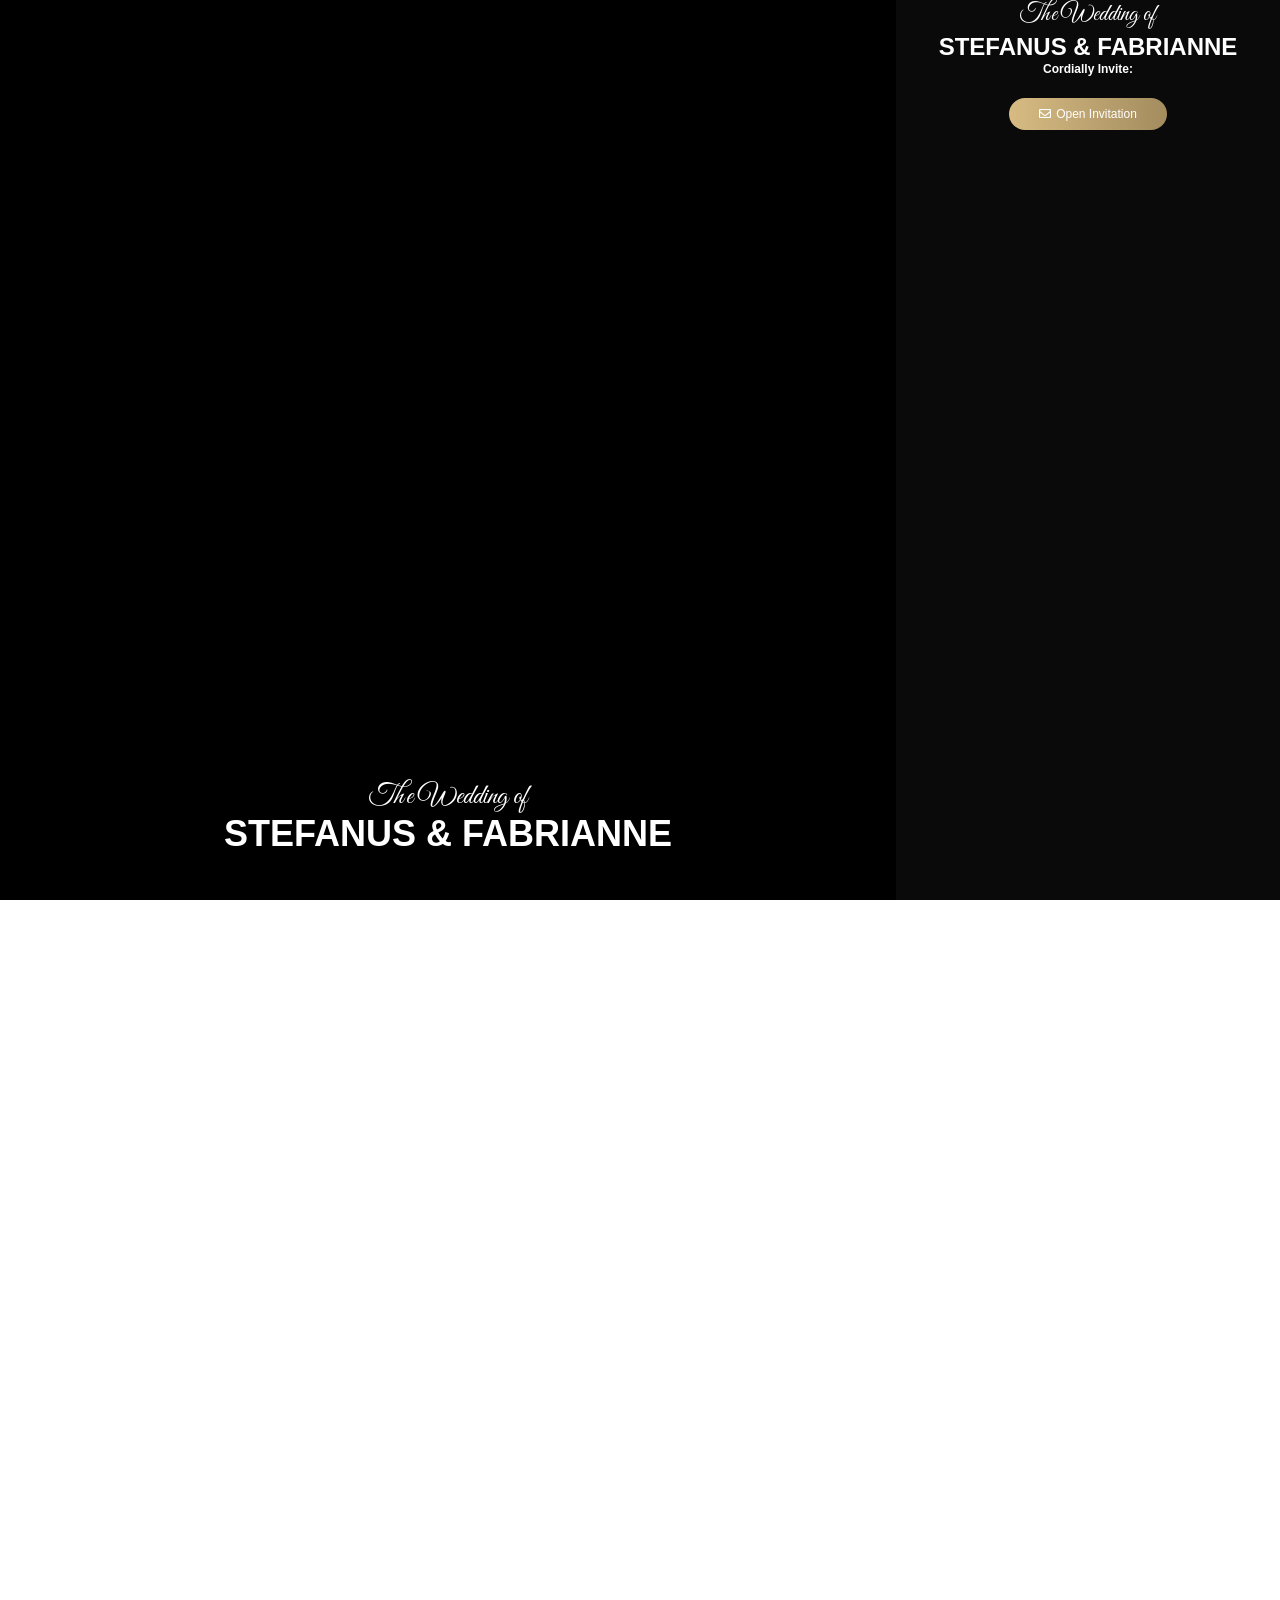
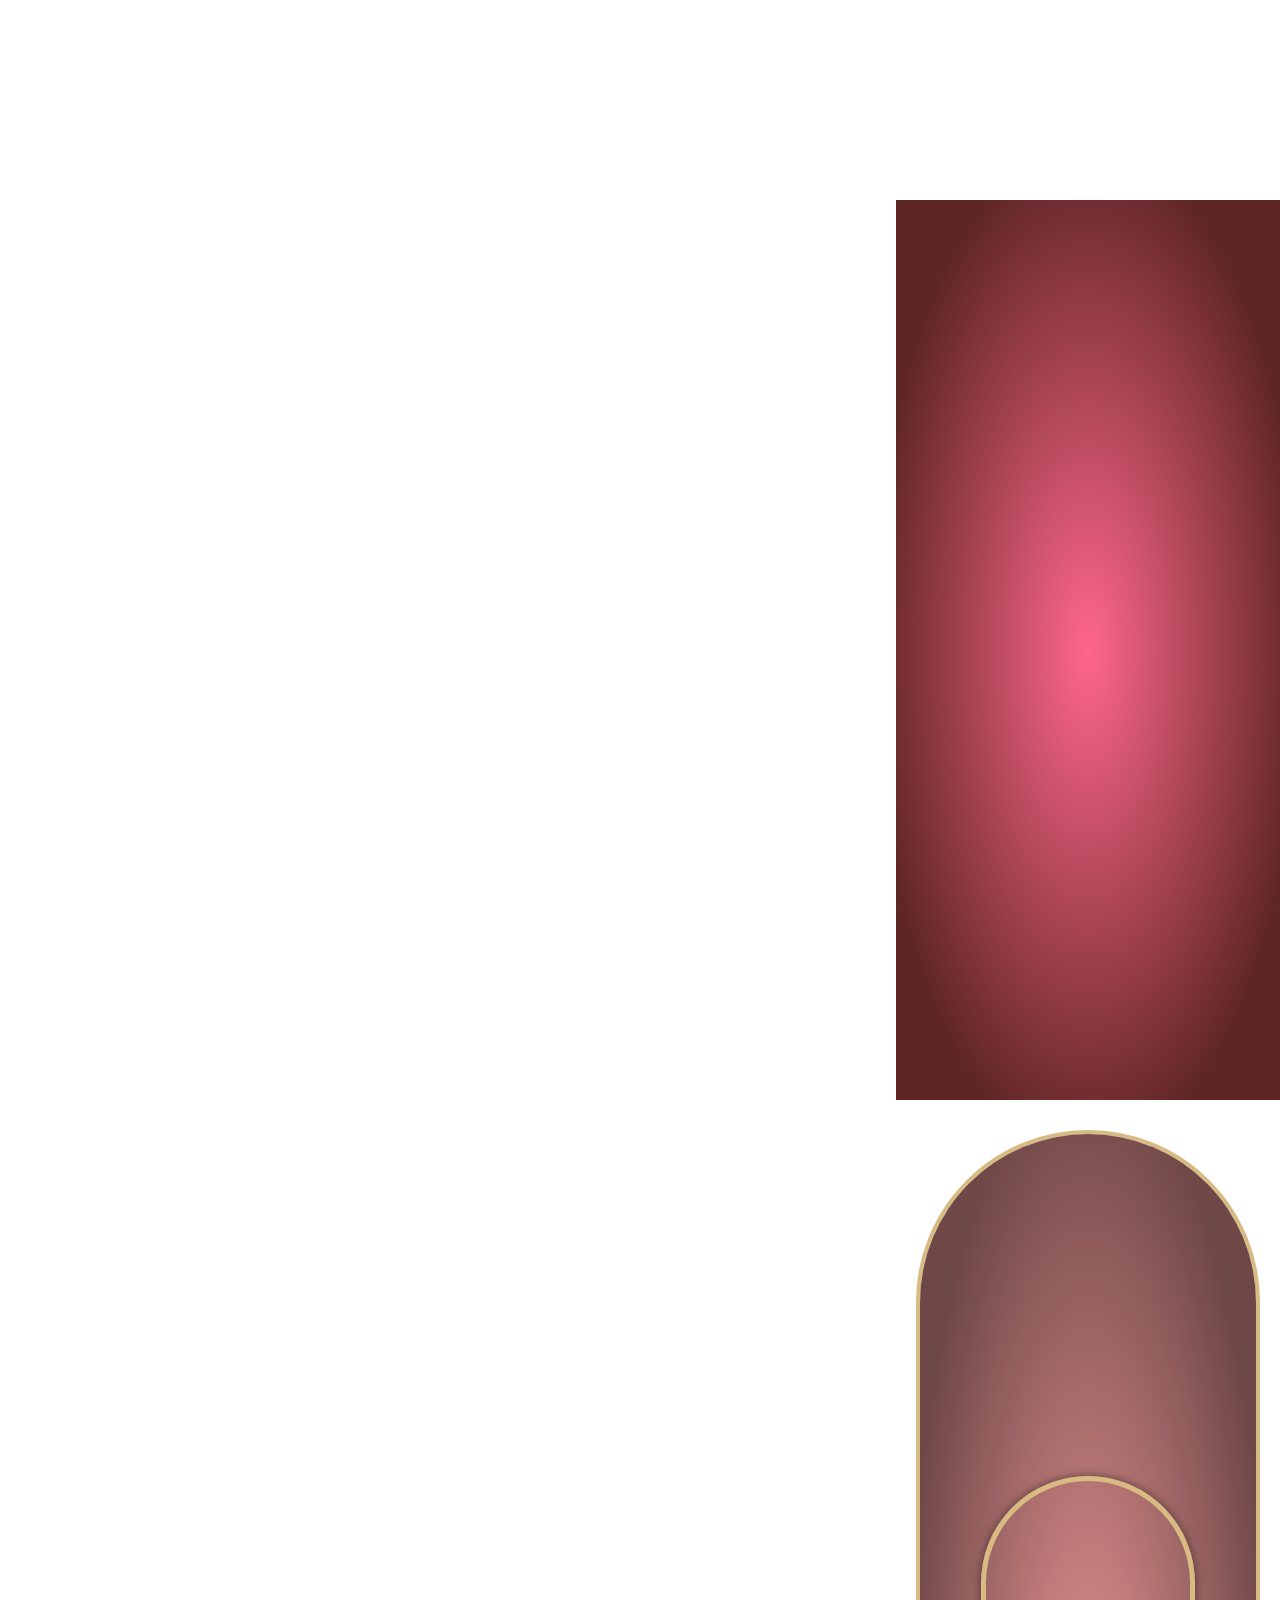
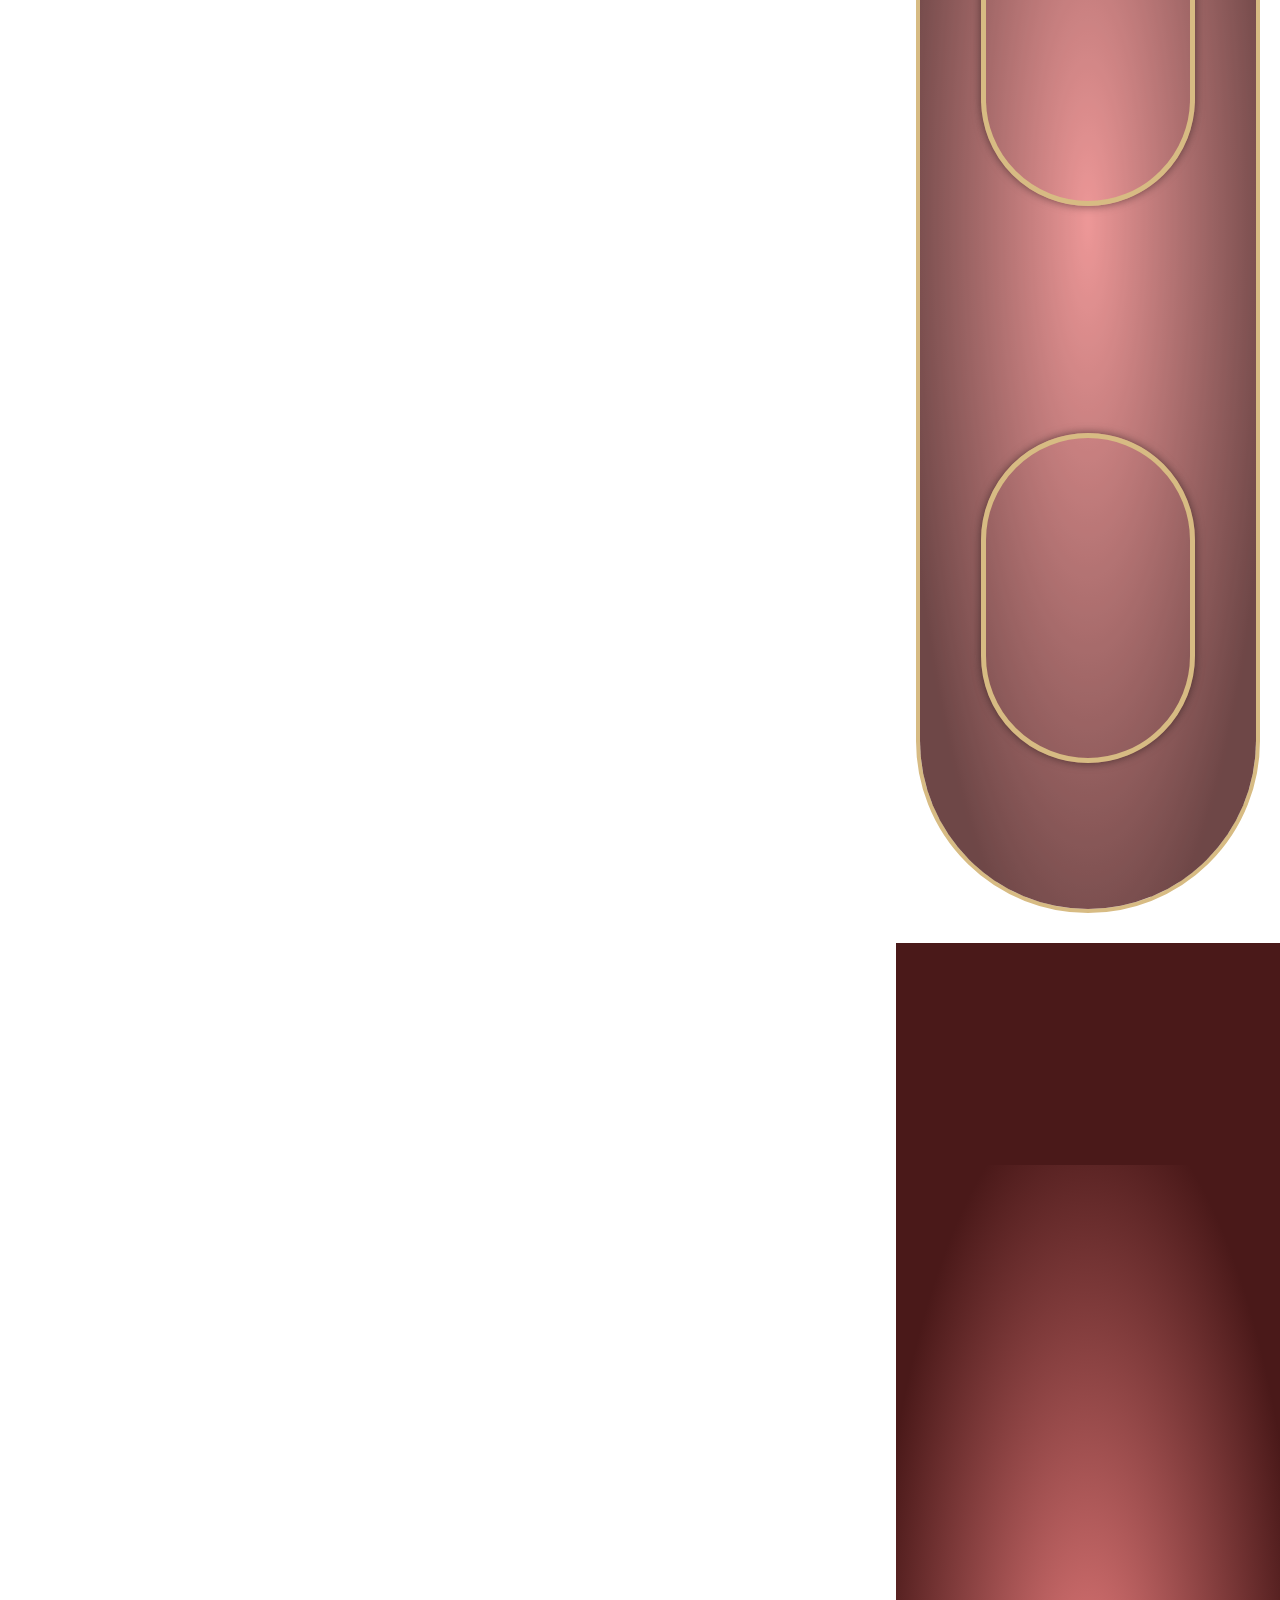
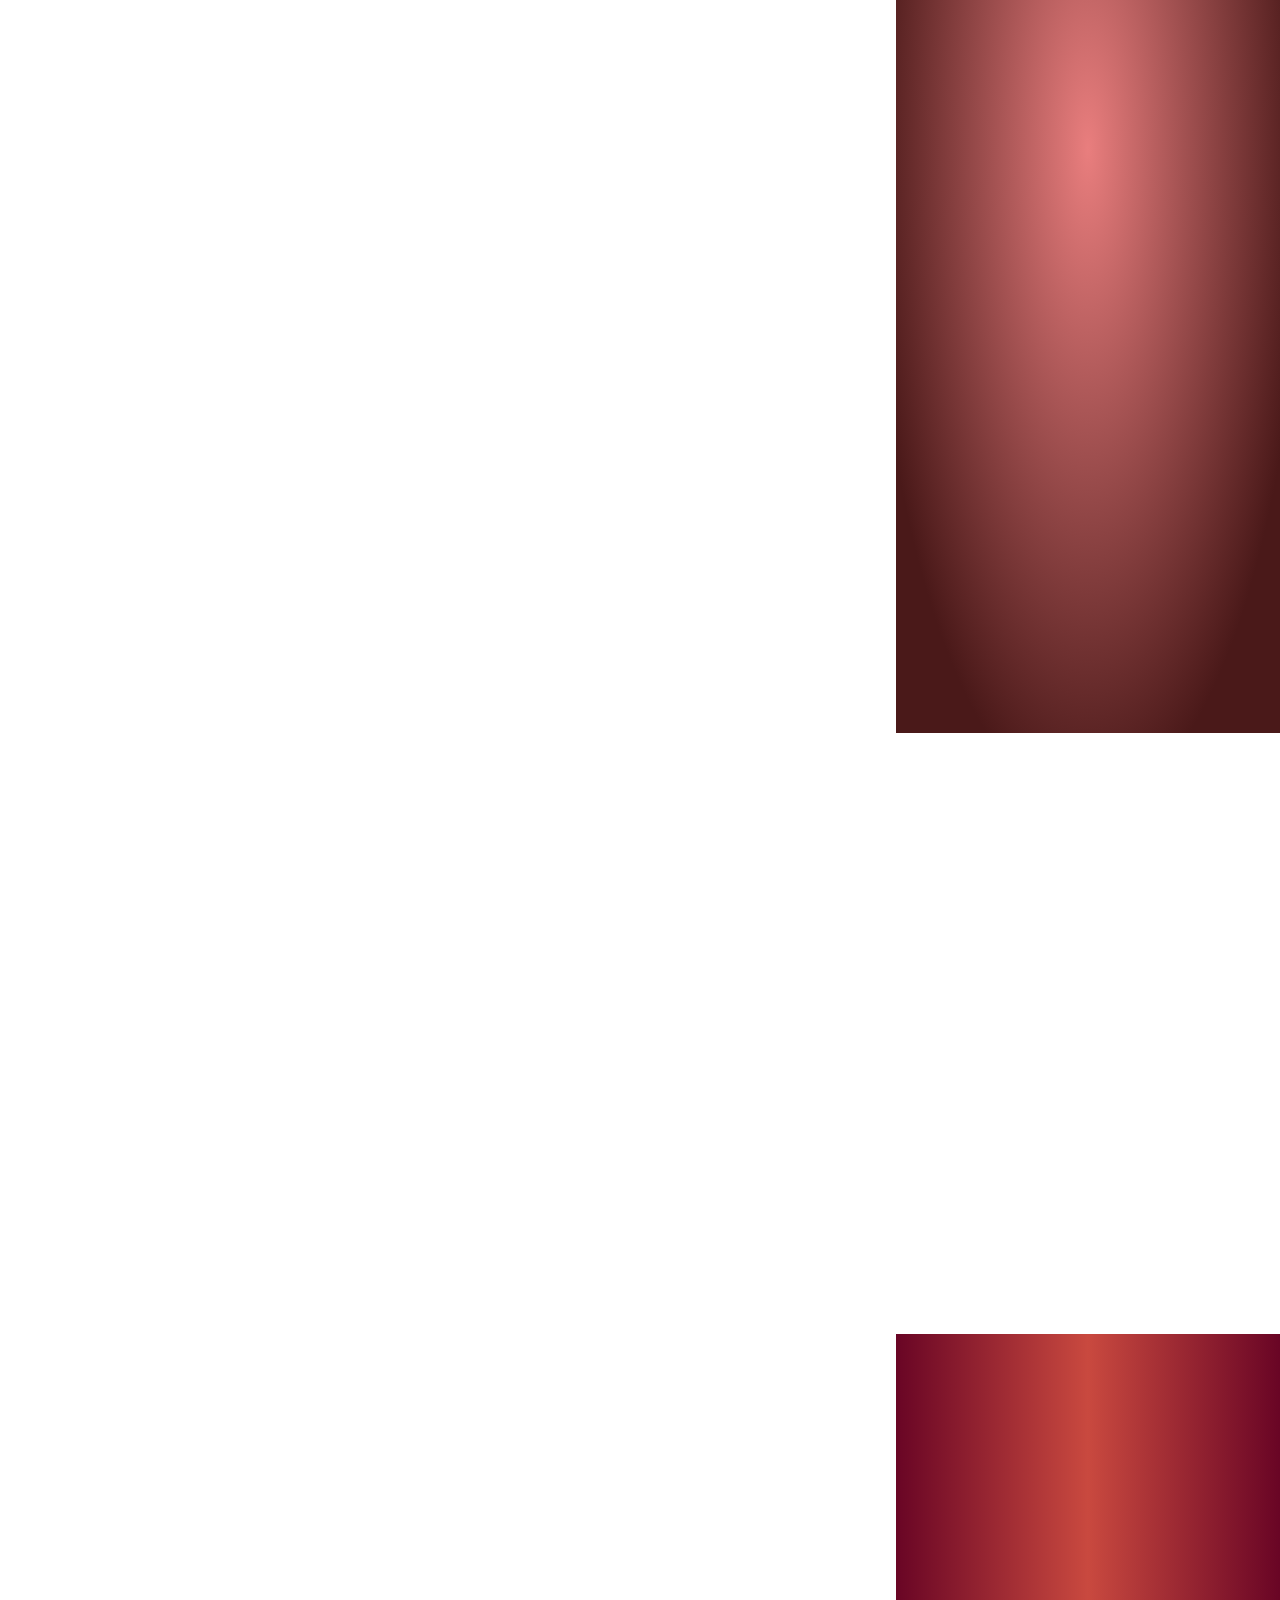
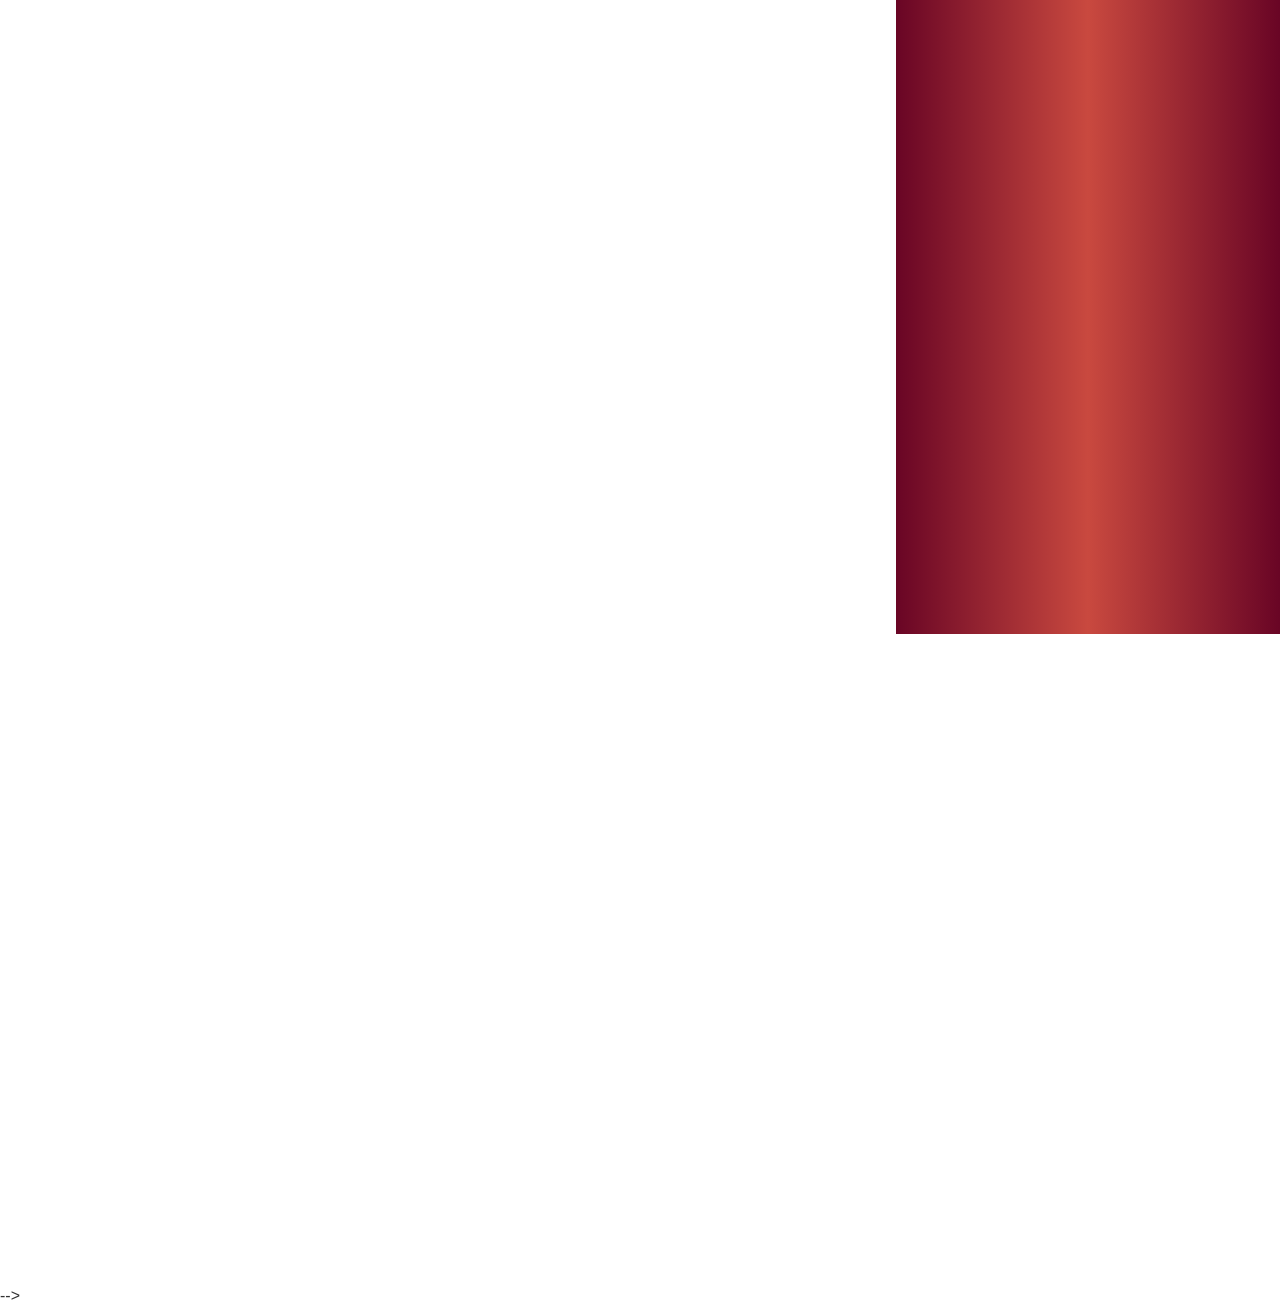
